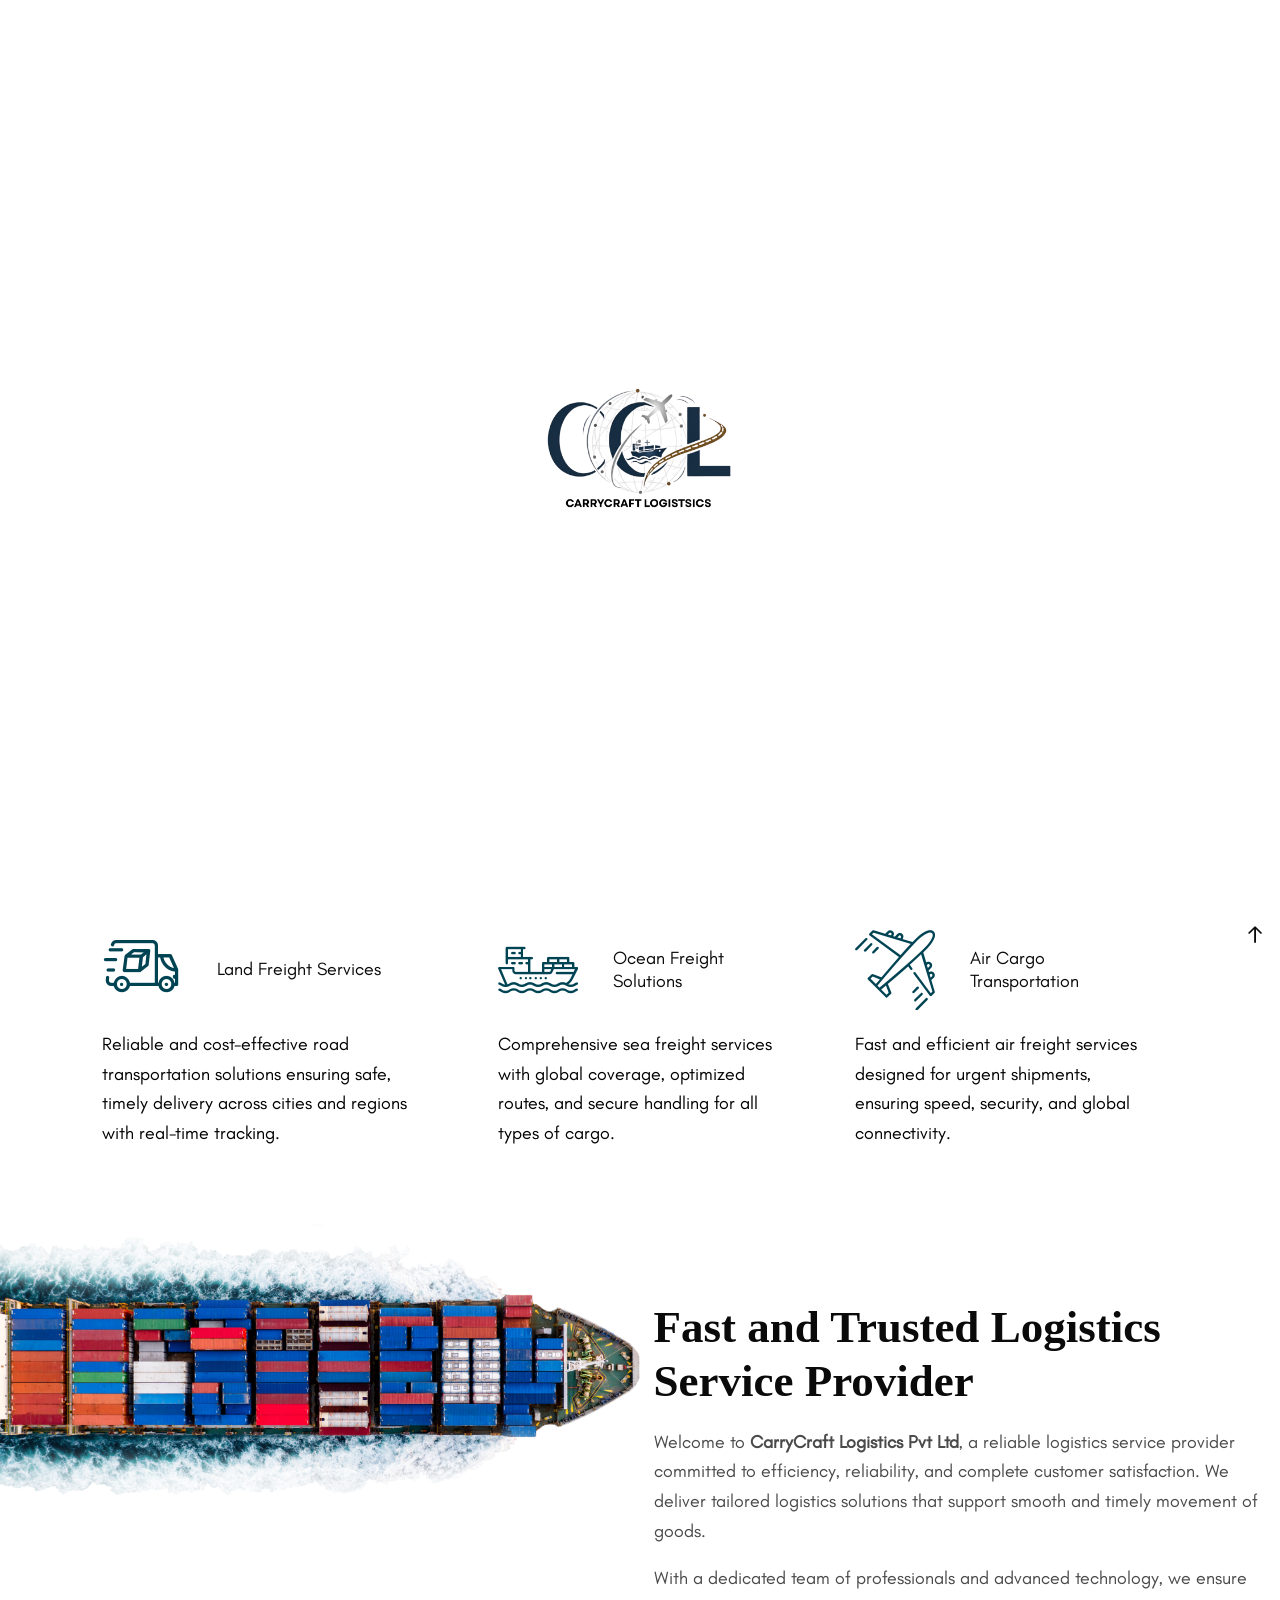
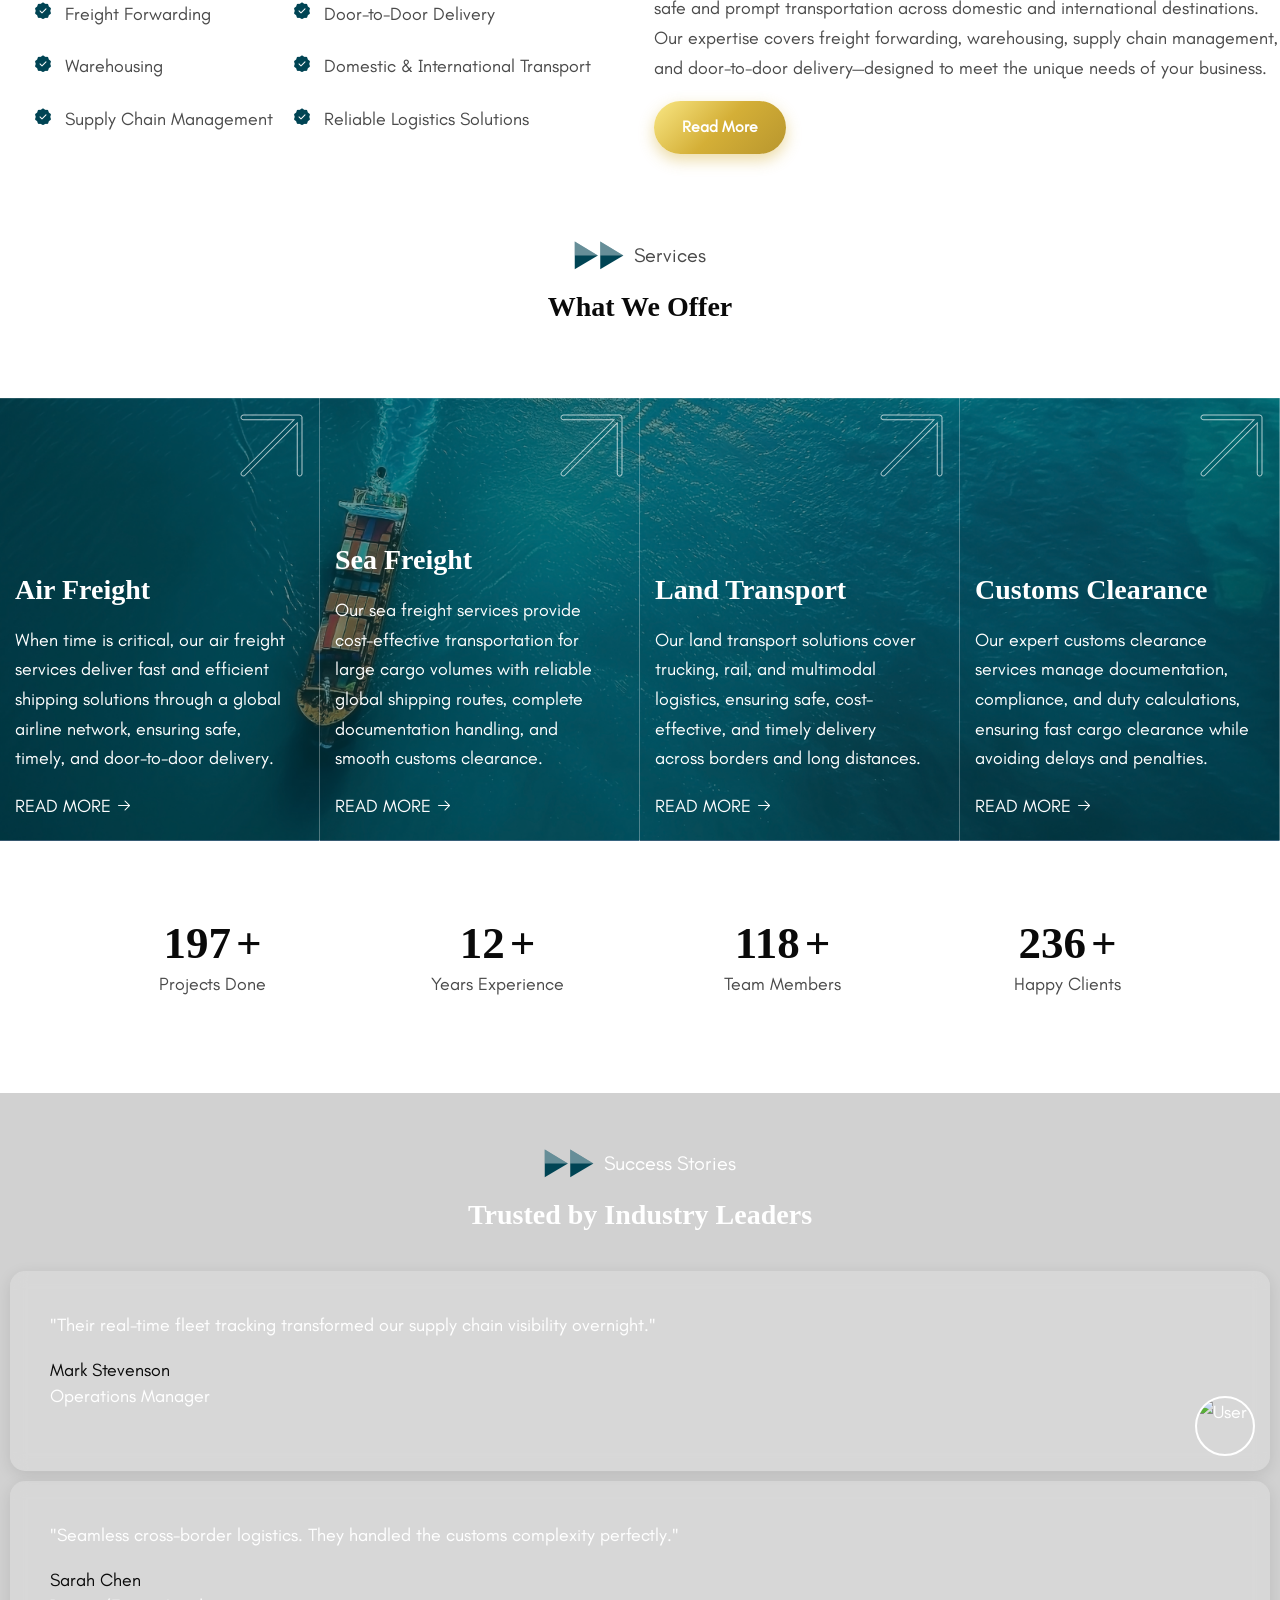
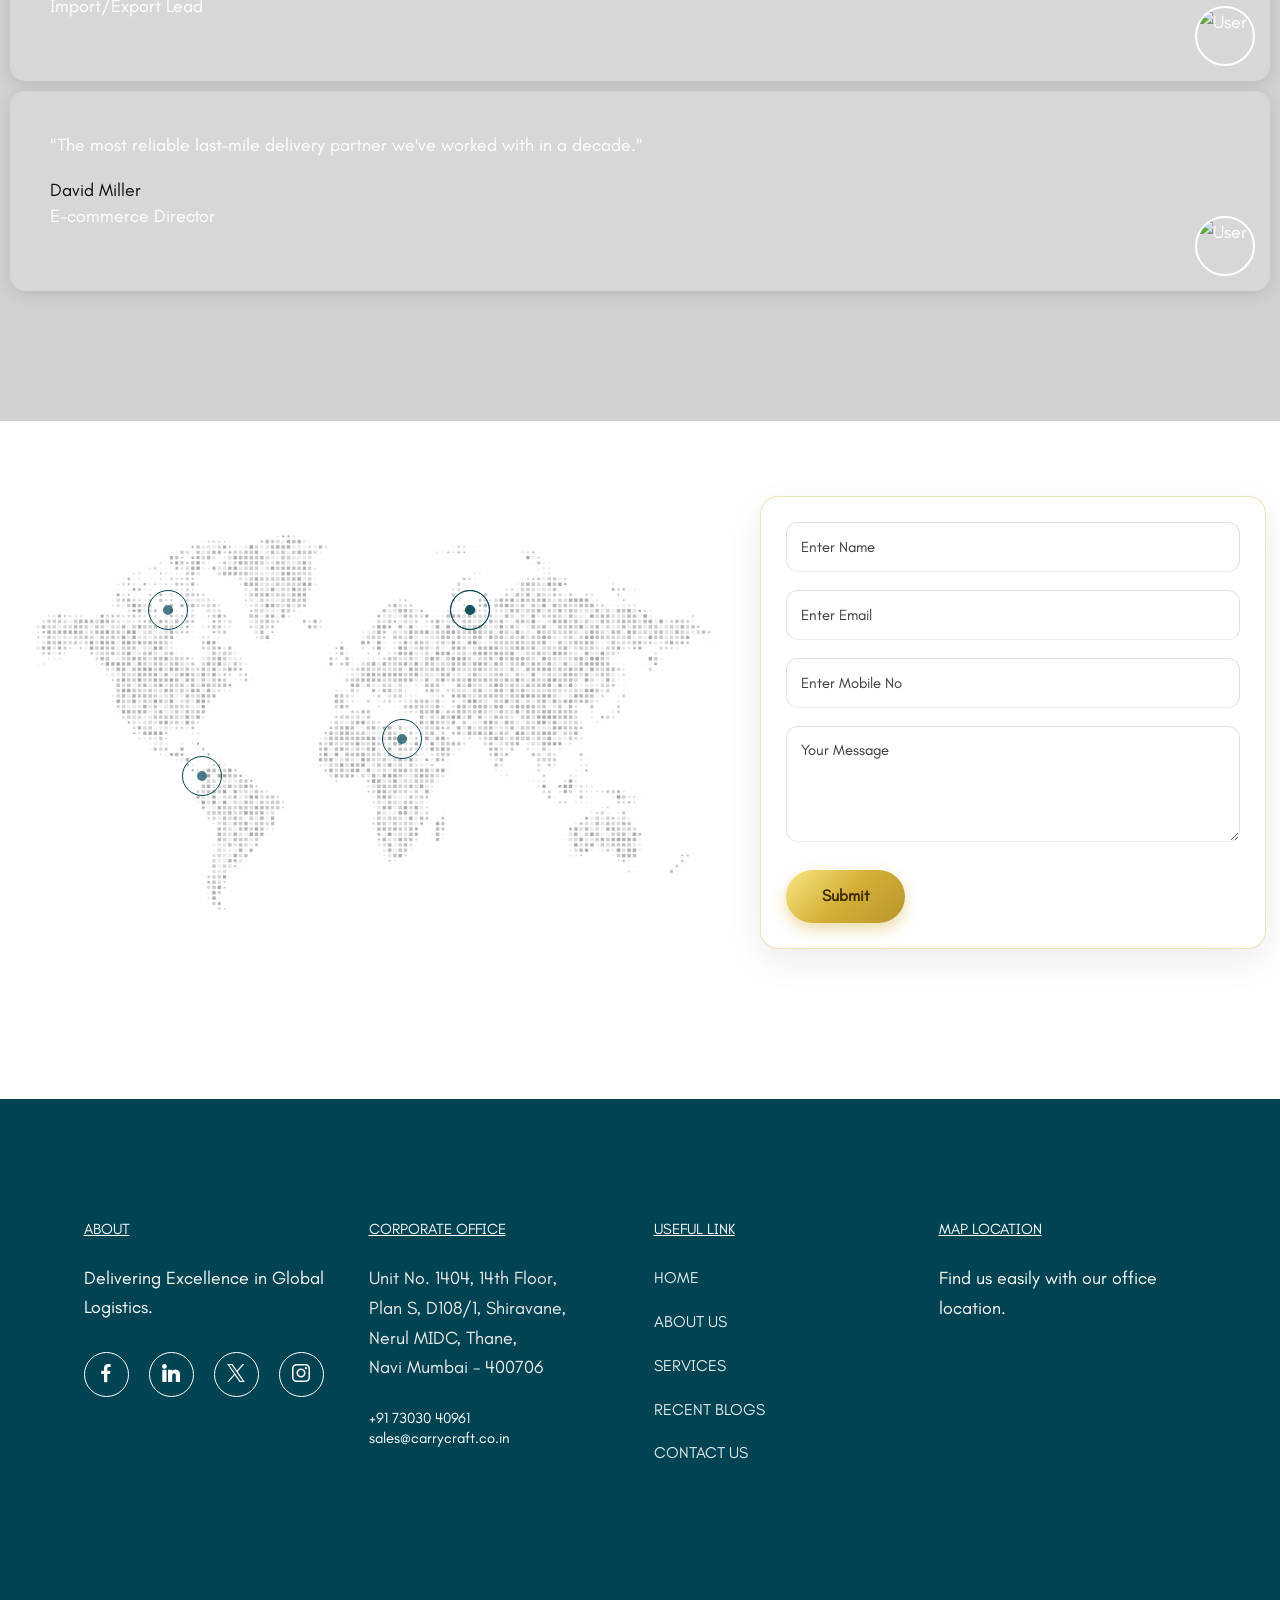
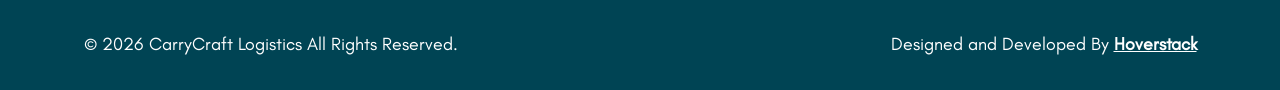
==== index.html @ 67eb3251 "first commit" ====
<!DOCTYPE html>
<html class="no-js" lang="en">



<!-- Mirrored from carrycarftdemo.netlify.app/ by HTTrack Website Copier/3.x [XR&CO'2014], Wed, 10 Jun 2026 03:41:58 GMT -->
<!-- Added by HTTrack --><meta http-equiv="content-type" content="text/html;charset=UTF-8" /><!-- /Added by HTTrack -->
<meta http-equiv="content-type" content="text/html;charset=utf-8" />

<head>
  <!-- Meta Tags -->
  <meta charset="utf-8" />
  <meta http-equiv="x-ua-compatible" content="ie=edge" />
  <meta name="viewport" content="width=device-width, initial-scale=1" />
  <meta name="author" content="Thememarch" />
  <!-- Favicon Icon -->
  <link rel="icon" href="assets/img/favicon.png" />
  <!-- Site Title -->
  <title>CarryCraft Logistics</title>
  <link rel="stylesheet" href="assets/css/plugins/bootstrap.min.css" />
  <link rel="stylesheet" href="assets/css/plugins/swiper.min.css" />
  <link rel="stylesheet" type="text/css" href="assets/fonts/flaticon.css">
  <link rel="stylesheet" href="assets/css/style.css" />
  <link rel="stylesheet" href="../cdnjs.cloudflare.com/ajax/libs/font-awesome/6.5.1/css/all.min.css"
    integrity="sha512-DTOQO9RWCH3ppGqcWaEA1BIZOC6xxalwEsw9c2QQeAIftl+Vegovlnee1c9QX4VJ2s+XxSRV4G8m5GxX4w=="
    crossorigin="anonymous" referrerpolicy="no-referrer" />
  <link rel="stylesheet" href="../cdnjs.cloudflare.com/ajax/libs/font-awesome/6.5.2/css/all.min.css">
  <link rel="stylesheet" href="../cdnjs.cloudflare.com/ajax/libs/OwlCarousel2/2.3.4/assets/owl.carousel.min.css">
  <link rel="stylesheet"
    href="../cdnjs.cloudflare.com/ajax/libs/OwlCarousel2/2.3.4/assets/owl.theme.default.min.css">
  <link rel="stylesheet" href="../cdnjs.cloudflare.com/ajax/libs/font-awesome/6.4.0/css/all.min.css">
<link href="../unpkg.com/aos%402.3.1/dist/aos.css" rel="stylesheet">
<link
  rel="stylesheet"
  href="https://cdnjs.cloudflare.com/ajax/libs/font-awesome/6.7.2/css/all.min.css"
/>
</head>

<body>
  <div class="cs-floating-actions">
    <a href="tel:+1234567890" class="cs-action-btn cs-call-btn" title="Call Us">
      <i class="fa-solid fa-phone-volume"></i>
      <span class="cs-tooltip">Call Now</span>
    </a>

    <a href="https://wa.me/1234567890" target="_blank" class="cs-action-btn cs-whatsapp-btn" title="WhatsApp Us">
      <i class="fa-brands fa-whatsapp"></i>
      <span class="cs-tooltip">WhatsApp</span>
    </a>
  </div>
  <!-- Start Preloader -->
  <div id="logi-preloader">
    <div id="cs-logi-preloader" class="cs-logi-preloader">
      <div class="reveal-img-wrap">
        <div class="preloader-img-inner">
          <img src="assets/img/logo.png" alt="LogiHub">
        </div>
      </div>
    </div>
  </div>
  <!-- End Preloader -->
  <!-- Start Header Section -->
  <header class="cs_site_header cs-header-with-bg cs_style1 cs_sticky_header header-no-bg">


    <!-- Start Main Header Area -->
    <div class="cs_main_header">
      <div class="container">
        <div class="cs_main_header_in">
          <!-- Start Main Header Left Area -->
          <div class="cs_main_header_left">
            <div class="cs-logi-header-logo">
              <a class='cs_site_branding ' href='index.html'>
                <img class="cs-logi-white-logo" src="assets/img/logo-main.png" alt="Logo" />
                <img class="cs-logi-black-logo" src="assets/img/logo-main.png" alt="Logo" />
              </a>
            </div>
          </div>
          <!-- End Main Header Left Area -->

          <!-- Start Main Header Middle Area -->
          <div class="cs-logi-header-middle d-flex align-items-center">
            <div class="cs_nav cs_medium">
              <ul class="cs_nav_list">
                <li>
                  <a class='cs-text_b_line active-link' href='index.html'><span>Home</span></a>


                </li>
                <li>
                  <a class='cs-text_b_line' href='about.html'><span>About Us</span></a>

                </li>
                <li>
                  <a class='cs-text_b_line' href='services.html'><span>Services</span></a>

                </li>
                <li>
                  <a class='cs-text_b_line' href='blog.html'><span>Blog</span></a>

                </li>
                <li>
                  <a class='cs-text_b_line' href='contact.html'><span>Contact</span></a>
                </li>
              </ul>
            </div>
            <div class="cs-header-emai-phone">

              <a href="#contact-form" class="cs-header-phone">
                <div class="cs-header-phone-content">
                  <div class="cs-header-phone-in">
                    <div class="cs-header-phone-icon">
                      <i class="flaticon-viber"></i>
                    </div>
                    <div class="cs-header-phone-number">
                      <!-- <span>Make a Call</span> -->
                      <div>
                        <h6 class="cs-text-style-h6 cs-text_b_line"> Request For Demo</h6>
                      </div>
                    </div>
                  </div>
                </div>
              </a>
            </div>
          </div>
          <!-- End Main Header Middle Area -->

          <!-- Start Main Header Right Area -->
          <div class="cs_main_header_right d-block d-lg-none">

            <div class="cs_toolbox">
              <span class="cs_icon_btn">
                <span class="cs_icon_btn_in">
                  <span></span>
                  <span></span>
                  <span></span>
                  <span></span>
                </span>
              </span>
            </div>
          </div>
          <!-- End Main Header Right Area -->
        </div>
      </div>
    </div>
    <!-- End Main Header Area -->

    <!-- Header Email Phone -->

    <!-- Header Email Phone -->
  </header>
  <!-- End Header Section -->

  <!-- Start Sidebar -->
  <div class="cs_side_header">
    <button class="cs_close"></button>
    <div class="cs_side_header_overlay"></div>
  </div>

  <!-- End Sidebar -->

  <!-- Start Home_1 Slider -->
  <section>
    <div class="cs-hero-slider-wrap cs-hero-home-1">
      <div class="cs-hero-slider-content-wrap">
        <div class="cs-hero-slider-content">
          <div class="swiper hero1-slider1 hero-swiper-custom">
            <div class="swiper-wrapper">

              <div class="swiper-slide cs_center">
                <div class="cs-hero-slide-content">
                  <div class="cs-hero-title">
                    <h1 class="anim-target">Fast and Trusted Logistics Service Provider</h1>
                    <p class="anim-target">Welcome to CarryCraft Logistics Pvt Ltd. We are committed to delivering
                      efficient, reliable, and customer-focused logistics solutions worldwide.</p>
                  </div>
                  <div class="cs-hero-slider-btn anim-target">
                    <a class='cs-primary-btn' href='about.html'><span>Read More</span></a>
                  </div>
                </div>
                <div class="cs-hero-slider-img slider-image">
                  <img src="assets/img/slider/1.png" alt="CarryCraft Logistics">
                </div>
              </div>

              <div class="swiper-slide cs_center">
                <div class="cs-hero-slide-content">
                  <div class="cs-hero-title">
                    <h1 class="anim-target">Seamless Domestic & International Shipping</h1>
                    <p class="anim-target">Leverage our global network and advanced tracking technology to move your
                      cargo across borders safely, on time, and within budget.</p>
                  </div>
                  <div class="cs-hero-slider-btn anim-target">
                    <a class='cs-primary-btn' href='services.html'><span>Our Services</span></a>
                  </div>
                </div>
                <div class="cs-hero-slider-img slider-image">
                  <img src="assets/img/slider/2.png" alt="Global Shipping">
                </div>
              </div>

              <div class="swiper-slide cs_center">
                <div class="cs-hero-slide-content">
                  <div class="cs-hero-title">
                    <h1 class="anim-target">Smart Storage & Inventory Management</h1>
                    <p class="anim-target">Optimize your supply chain with our secure, state-of-the-art warehousing
                      facilities and streamlined distribution strategies for every industry.</p>
                  </div>
                  <div class="cs-hero-slider-btn anim-target">
                    <a class='cs-primary-btn' href='contact.html'><span>Get a Quote</span></a>
                  </div>
                </div>
                <div class="cs-hero-slider-img slider-image">
                  <img src="assets/img/slider/3.png" alt="Smart Warehousing">
                </div>
              </div>

            </div>

            <div class="cs-slider-nav">
              <div class="swiper-button-next"></div>
              <div class="swiper-button-prev"></div>
            </div>

            <div class="swiper-pagination"></div>
          </div>
        </div>
      </div>
    </div>
  </section>
  <!-- End Home_1 Slider -->
  <!-- Start Expertise Area Style 1 -->
  <section>
    <div class="cs-expertise-wrap expert-area-no-bg cs-border-style-expart-area">
      <div class="container-fluid">
        <div class="row">
          <div class="cs-expert-area-content">

            <div class="cs-expert-area-item" data-aos="fade-up" data-aos-delay="100">
              <div class="cs-exp-icon-title">
                <div class="cs-exp-icon svg-left-to-right-animation-wrap">
                  <span class="svg-left-to-right-animation">
                    <i class="flaticon-shipping"></i>
                  </span>
                </div>
                <div class="cs-exp-title">
                  <h5>Land Freight Services</h5>
                </div>
              </div>
              <div class="cs-exp-text">
                <p>
                  Reliable and cost-effective road transportation solutions ensuring
                  safe, timely delivery across cities and regions with real-time tracking.
                </p>
              </div>
            </div>

            <div class="cs-expert-line" data-aos="zoom-in" data-aos-delay="200"></div>

            <div class="cs-expert-area-item" data-aos="fade-up" data-aos-delay="300">
              <div class="cs-exp-icon-title">
                <div class="cs-exp-icon svg-left-to-right-animation-wrap">
                  <span class="svg-left-to-right-animation">
                    <i class="flaticon-cargo-ship"></i>
                  </span>
                </div>
                <div class="cs-exp-title">
                  <h5>Ocean Freight Solutions</h5>
                </div>
              </div>
              <div class="cs-exp-text">
                <p>
                  Comprehensive sea freight services with global coverage, optimized
                  routes, and secure handling for all types of cargo.
                </p>
              </div>
            </div>

            <div class="cs-expert-line" data-aos="zoom-in" data-aos-delay="400"></div>

            <div class="cs-expert-area-item" data-aos="fade-up" data-aos-delay="500">
              <div class="cs-exp-icon-title">
                <div class="cs-exp-icon svg-left-to-right-animation-wrap">
                  <span class="svg-left-to-right-animation">
                    <i class="flaticon-airplane"></i>
                  </span>
                </div>
                <div class="cs-exp-title">
                  <h5>Air Cargo Transportation</h5>
                </div>
              </div>
              <div class="cs-exp-text">
                <p>
                  Fast and efficient air freight services designed for urgent shipments,
                  ensuring speed, security, and global connectivity.
                </p>
              </div>
            </div>

          </div>
        </div>
      </div>
    </div>
  </section>
  <!-- End Expertise Area Style 1 -->
  <div class="cs-section-height-half"></div>
  <!-- Start About Style 2 -->
  <section class="cs-about-style-2">
    <div class="cs-about-wrapper-1 cs-about-2 cs-about-img-left0">
      <div class="cs-about-wrap-in">
        <div class="container-fluid">
          <div class="row">

            <!-- IMAGE + SERVICE LIST -->
            <div class="col-xl-6 col-lg-12 col-md-12">
              <div class="cs-about-img-area">
                <div class="cs-about-img reveal-img-wrap horizontal">
                  <div class="reveal-img-inner">
                    <img src="assets/img/ocean-cargo/ocean-cargo-about-img.png" alt="CarryCraft Logistics" />
                  </div>
                </div>
              </div>

              <div class="container">
                <div class="cs-about-list-wrap">
                  <ul>
                    <li>
                      <i class="flaticon-verified"></i>
                      <p>Freight Forwarding</p>
                    </li>
                    <li>
                      <i class="flaticon-verified"></i>
                      <p>Warehousing</p>
                    </li>
                    <li>
                      <i class="flaticon-verified"></i>
                      <p>Supply Chain Management</p>
                    </li>
                  </ul>
                  <ul>
                    <li>
                      <i class="flaticon-verified"></i>
                      <p>Door-to-Door Delivery</p>
                    </li>
                    <li>
                      <i class="flaticon-verified"></i>
                      <p>Domestic & International Transport</p>
                    </li>
                    <li>
                      <i class="flaticon-verified"></i>
                      <p>Reliable Logistics Solutions</p>
                    </li>
                  </ul>
                </div>
              </div>
            </div>

            <!-- CONTENT -->
            <div class="col-xl-6 col-lg-12 col-md-12">
              <div class="cs-about-content-wrap">
                <div class="cs-about-content-in">

                  <div class="cs-about-title">
                    <h2 class="">
                      Fast and Trusted Logistics Service Provider
                    </h2>
                  </div>

                  <div class="cs-about-para">
                    <p>
                      Welcome to <strong>CarryCraft Logistics Pvt Ltd</strong>, a
                      reliable logistics service provider committed to efficiency,
                      reliability, and complete customer satisfaction. We deliver
                      tailored logistics solutions that support smooth and timely
                      movement of goods.
                    </p>


                    <p>
                      With a dedicated team of professionals and advanced
                      technology, we ensure safe and prompt transportation across
                      domestic and international destinations. Our expertise
                      covers freight forwarding, warehousing, supply chain
                      management, and door-to-door delivery—designed to meet the
                      unique needs of your business.
                    </p>
                  </div>

                  <div class="cs-primary-btn-wrap">
                    <div class="cs-primary-btn">
                      <a class='cs-primary-btn-in' href='about.html'>
                        <span>Read More</span>
                      </a>
                    </div>
                  </div>

                </div>
              </div>
            </div>

          </div>
        </div>
      </div>
    </div>
  </section>
  <!-- Start About Style 2 -->
  <div class="cs-section-height-half"></div> <!-- Section to Section Gap -->
  <!-- Start Service Section -->
  <section>
    <div class="cs-service-style2-wrap">
      <div class="container">
        <div class="row">
          <div class="cs-section-title-center sec-title-style-2">
            <div class="cs-title-center-area">
              <div class="cs-sec-caption">
                <div class="cs-cap-icon">
                  <svg width="50" height="30" viewBox="0 0 32 19" fill="none" xmlns="http://www.w3.org/2000/svg">
                    <g clip-path="url(#clip0_4589_150)">
                      <path d="M0.467773 18.6986L15.2842 9.74431L0.467773 0.790039V18.6986Z" fill="#004454" />
                      <path opacity="0.4" d="M0.467773 9.74431H15.2842L0.467773 0.790039V9.74431Z" fill="white" />
                      <path d="M16.7865 18.6986L31.6029 9.74431L16.7865 0.790039V18.6986Z" fill="#004454" />
                      <path opacity="0.4" d="M16.7865 9.74431H31.6029L16.7865 0.790039V9.74431Z" fill="white" />
                    </g>
                    <defs>
                      <clipPath>
                        <rect width="31.1351" height="18" fill="white" transform="translate(0.467773 0.744141)" />
                      </clipPath>
                    </defs>
                  </svg>
                </div>
                <div class="cs-cap-text">
                  <p>Services</p>
                </div>
              </div>
              <div class="cs-sec-title cs-max-w-640">
                <h2 class="">What We Offer</h2>
              </div>
            </div>
          </div>

          <div class="cs-sec-title-height"></div>
        </div>
      </div>

      <div class="cs-service-items-fullw cs-maxw-1720 cs_bg"
        data-src="assets/img/ocean-cargo/ocean-cargo-services-bg.png">

        <div class="cs-service-items-in">
          <div class="container-fluid">
            <div class="row">

              <!-- AIR FREIGHT -->
              <div class="col-lg-3 col-md-6">
                <div class="cs-serivce-item-content">
                  <div class="cs-serivce-item-content-in">
                    <div class="cs-ser-icon">
                      <a href='services.html'>
                        <i class="flaticon-up-right-arrow"></i>
                      </a>
                    </div>
                    <div class="cs-ser-content">
                      <h4 class="cs_white_color">Air Freight</h4>
                      <p>
                        When time is critical, our air freight services deliver fast
                        and efficient shipping solutions through a global airline
                        network, ensuring safe, timely, and door-to-door delivery.
                      </p>
                      <a class='cs-text_b_line cs_white_color' href='services.html'>
                        <span>Read More</span>
                        <i class="flaticon-right-arrow"></i>
                      </a>
                    </div>
                  </div>
                  <div class="cs-service-item-img">
                    <img src="assets/img/ocean-cargo/service-item-img-ocean.jpg" alt="Air Freight Services">
                  </div>
                </div>
              </div>

              <!-- SEA FREIGHT -->
              <div class="col-lg-3 col-md-6">
                <div class="cs-serivce-item-content">
                  <div class="cs-serivce-item-content-in">
                    <div class="cs-ser-icon">
                      <a href='services.html'>
                        <i class="flaticon-up-right-arrow"></i>
                      </a>
                    </div>
                    <div class="cs-ser-content">
                      <h4 class="cs_white_color">Sea Freight</h4>
                      <p>
                        Our sea freight services provide cost-effective transportation
                        for large cargo volumes with reliable global shipping routes,
                        complete documentation handling, and smooth customs clearance.
                      </p>
                      <a class='cs-text_b_line cs_white_color' href='services.html'>
                        <span>Read More</span>
                        <i class="flaticon-right-arrow"></i>
                      </a>
                    </div>
                  </div>
                  <div class="cs-service-item-img">
                    <img src="assets/img/ocean-cargo/service-item-bg-img2.jpg" alt="Sea Freight Services">
                  </div>
                </div>
              </div>

              <!-- LAND TRANSPORT -->
              <div class="col-lg-3 col-md-6">
                <div class="cs-serivce-item-content">
                  <div class="cs-serivce-item-content-in">
                    <div class="cs-ser-icon">
                      <a href='services.html'>
                        <i class="flaticon-up-right-arrow"></i>
                      </a>
                    </div>
                    <div class="cs-ser-content">
                      <h4 class="cs_white_color">Land Transport</h4>
                      <p>
                        Our land transport solutions cover trucking, rail, and
                        multimodal logistics, ensuring safe, cost-effective, and
                        timely delivery across borders and long distances.
                      </p>
                      <a class='cs-text_b_line cs_white_color' href='services.html'>
                        <span>Read More</span>
                        <i class="flaticon-right-arrow"></i>
                      </a>
                    </div>
                  </div>
                  <div class="cs-service-item-img">
                    <img src="assets/img/ocean-cargo/service-item-bg-img3.jpg" alt="Land Transport Services">
                  </div>
                </div>
              </div>

              <!-- CUSTOMS CLEARANCE -->
              <div class="col-lg-3 col-md-6">
                <div class="cs-serivce-item-content">
                  <div class="cs-serivce-item-content-in">
                    <div class="cs-ser-icon">
                      <a href='services.html'>
                        <i class="flaticon-up-right-arrow"></i>
                      </a>
                    </div>
                    <div class="cs-ser-content">
                      <h4 class="cs_white_color">Customs Clearance</h4>
                      <p>
                        Our expert customs clearance services manage documentation,
                        compliance, and duty calculations, ensuring fast cargo
                        clearance while avoiding delays and penalties.
                      </p>
                      <a class='cs-text_b_line cs_white_color' href='services.html'>
                        <span>Read More</span>
                        <i class="flaticon-right-arrow"></i>
                      </a>
                    </div>
                  </div>
                  <div class="cs-service-item-img">
                    <img src="assets/img/ocean-cargo/service-item-bg-img4.jpg" alt="Customs Clearance Services">
                  </div>
                </div>
              </div>

            </div>
          </div>
        </div>
      </div>

    </div>
  </section>
  <!-- End Service Section -->
  <div class="cs-section-height-half"></div> <!-- Section to Section Gap -->


  <!-- Start Counter -->
  <section>
    <div class="cs-counter-wrap">
      <div class="container">
        <div class="row">

          <!-- COUNTER 1 -->
          <div class="col-lg-3 col-md-6 col-6">
            <div class="cs-counter-item">
              <div class="cs-count-text">
                <span id="count1" class="amin_auto_count cs-text-style-h2">250</span>
                <span class="cs-text-style-h2">+</span>
              </div>
              <div class="cs-counter-title">
                <p>Projects Done</p>
              </div>
            </div>
          </div>

          <!-- COUNTER 2 -->
          <div class="col-lg-3 col-md-6 col-6">
            <div class="cs-counter-item">
              <div class="cs-count-text">
                <span id="count2" class="amin_auto_count cs-text-style-h2">15</span>
                <span class="cs-text-style-h2">+</span>
              </div>
              <div class="cs-counter-title">
                <p>Years Experience</p>
              </div>
            </div>
          </div>

          <!-- COUNTER 3 -->
          <div class="col-lg-3 col-md-6 col-6">
            <div class="cs-counter-item">
              <div class="cs-count-text">
                <span id="count3" class="amin_auto_count cs-text-style-h2">150</span>
                <span class="cs-text-style-h2">+</span>
              </div>
              <div class="cs-counter-title">
                <p>Team Members</p>
              </div>
            </div>
          </div>

          <!-- COUNTER 4 -->
          <div class="col-lg-3 col-md-6 col-6">
            <div class="cs-counter-item">
              <div class="cs-count-text">
                <span id="count4" class="amin_auto_count cs-text-style-h2">300</span>
                <span class="cs-text-style-h2">+</span>
              </div>
              <div class="cs-counter-title">
                <p>Happy Clients</p>
              </div>
            </div>
          </div>

        </div>
      </div>
    </div>
  </section>

  <!-- End Counter -->



  <div class="cs-section-height-half"></div> <!-- Section to Section Gap -->

  <!-- Start Testimonial -->
  <!-- Start Testimonial -->
  <section class="cs-testi-section pt-5">
      <div class="cs-section-title-center sec-title-style-2">
            <div class="cs-title-center-area">
              <div class="cs-sec-caption">
                <div class="cs-cap-icon">
                  <svg width="50" height="30" viewBox="0 0 32 19" fill="none" xmlns="http://www.w3.org/2000/svg">
                    <g clip-path="url(#clip0_4589_150)">
                      <path d="M0.467773 18.6986L15.2842 9.74431L0.467773 0.790039V18.6986Z" fill="#004454" />
                      <path opacity="0.4" d="M0.467773 9.74431H15.2842L0.467773 0.790039V9.74431Z" fill="white" />
                      <path d="M16.7865 18.6986L31.6029 9.74431L16.7865 0.790039V18.6986Z" fill="#004454" />
                      <path opacity="0.4" d="M16.7865 9.74431H31.6029L16.7865 0.790039V9.74431Z" fill="white" />
                    </g>
                    <defs>
                      <clipPath>
                        <rect width="31.1351" height="18" fill="white" transform="translate(0.467773 0.744141)" />
                      </clipPath>
                    </defs>
                  </svg>
                </div>
                <div class="cs-cap-text">
                  <p class="text-white">Success Stories</p>
                </div>
              </div>
              <div class="cs-sec-title cs-max-w-640">
                <h2 class="text-white">Trusted by Industry Leaders</h2>
              </div>
            </div>
          </div>
    <video autoplay muted loop playsinline class="cs-background-video">
      <source src="assets/video/video.mp4" type="video/mp4">
    </video>

    <div class="cs-video-overlay"></div>

    <div class="cs-testi-wrap cs-testi-with-bg">
      <div class="container-fluid">

        <div class="cs-testi-header">

          <div class="custom-nav" id="owl-nav-area"></div>
        </div>

        <div class="owl-carousel myTestimonialCarousel">

          <div class="testimonial-card">
            <p>"Their real-time fleet tracking transformed our supply chain visibility overnight."</p>
            <div class="user-info">
              <h5>Mark Stevenson</h5>
              <span>Operations Manager</span>
            </div>
            <img src="https://i.pravatar.cc/150?u=1" alt="User" class="bottom-right-img">
          </div>

          <div class="testimonial-card">
            <p>"Seamless cross-border logistics. They handled the customs complexity perfectly."</p>
            <div class="user-info">
              <h5>Sarah Chen</h5>
              <span>Import/Export Lead</span>
            </div>
            <img src="https://i.pravatar.cc/150?u=2" alt="User" class="bottom-right-img">
          </div>

          <div class="testimonial-card">
            <p>"The most reliable last-mile delivery partner we've worked with in a decade."</p>
            <div class="user-info">
              <h5>David Miller</h5>
              <span>E-commerce Director</span>
            </div>
            <img src="https://i.pravatar.cc/150?u=3" alt="User" class="bottom-right-img">
          </div>

        </div>
      </div>
      <div class="cs-height-120"></div>
    </div>
  </section>
  <!-- End Testimonial -->
  <!-- End Testimonial -->
  <div class="cs-section-height-half"></div> <!-- Section to Section Gap -->

  <!-- Start Client Area Full Width -->
  <!-- <section>
    <div class="cs-client-brand-wrapper style-full-1raw">
      <div class="cs-client-container">
        <div class="container-fluid">
          <div class="row">
            <div class="col-lg-2 col-md-4 col-sm-4">
              <div class="cs-client-card">
                <h6><a href="#">HasExpress</a></h6>
              </div>
            </div>
            <div class="col-lg-2 col-md-4 col-sm-4">
              <div class="cs-client-card">
                <h6><a href="#">XpoExpress</a></h6>
              </div>
            </div>
            <div class="col-lg-2 col-md-4 col-sm-4">
              <div class="cs-client-card">
                <h6><a href="#">FedExpress</a></h6>
              </div>
            </div>
            <div class="col-lg-2 col-md-4 col-sm-4">
              <div class="cs-client-card">
                <h6><a href="#">DaaExpress</a></h6>
              </div>
            </div>
            <div class="col-lg-2 col-md-4 col-sm-4">
              <div class="cs-client-card">
                <h6><a href="#">TheExpress</a></h6>
              </div>
            </div>
            <div class="col-lg-2 col-md-4 col-sm-4">
              <div class="cs-client-card">
                <h6><a href="#">UpsExpress</a></h6>
              </div>
            </div>
          </div>
        </div>
      </div>
    </div>
  </section> -->
  <!-- End Client Area Full Width -->

  <!-- Start Get In Touch & World Map -->
  <section>
    <div class="cs-contact-page-content">
      <div class="container-fluid">
        <div class="row cs_center">

          <div class="col-xl-7">
            <div class="cs-map-hotspot-wrap">
              <div class="hotspot-image-container">
                <div class="cs-hotspot-map-img">
                  <img src="assets/img/map/map-htspot-img.png" alt="LogiHub">
                </div>

                <div class="hotspot hotspot-top-left">
                  <div class="hotspot-button"></div>
                  <div class="hotspot-label">
                    <div class="cs-map-card">
                      <p class="cs_white_color">Mumbai</p>
                    </div>
                  </div>
                </div>

                <div class="hotspot hotspot-top-right">
                  <div class="hotspot-button"></div>
                  <div class="hotspot-label">
                    <div class="cs-map-card">
                      <p class="cs_white_color">Chennai</p>
                    </div>
                  </div>
                </div>

                <div class="hotspot hotspot-top-right">
                  <div class="hotspot-button"></div>
                  <div class="hotspot-label">
                    <div class="cs-map-card">
                      <p class="cs_white_color">Newyork</p>
                    </div>
                  </div>
                </div>

                <div class="hotspot hotspot-bottom-left">
                  <div class="hotspot-button"></div>
                  <div class="hotspot-label">
                    <div class="cs-map-card">
                      <p class="cs_white_color">Japan</p>
                    </div>
                  </div>
                </div>

                <div class="hotspot hotspot-bottom-right">
                  <div class="hotspot-button"></div>
                  <div class="hotspot-label">
                    <div class="cs-map-card">
                      <p class="cs_white_color">Canada</p>
                    </div>
                  </div>
                </div>
              </div>
            </div>
          </div>
          <div class="col-lg-5 col-md-7" id="contact-form">
            <div class="cs-form-for-map">
              <div class="cs-form-cp-in cs-form-light">
                <form>
                  <div class="mb-3">
                    <input type="text" class="form-control" placeholder="Enter Name" required />
                  </div>
                  <div class="mb-3">
                    <input type="email" class="form-control" placeholder="Enter Email" required />
                  </div>
                  <div class="mb-3">
                    <input type="tel" class="form-control" id="phone" placeholder="Enter Mobile No" required />
                  </div>
                  <div class="mb-3">
                    <textarea class="form-control" id="message" rows="4" placeholder="Your Message" required></textarea>
                  </div>

                  <button type="submit" class="cs-primary-btn">
                    Submit
                  </button>
                </form>
              </div>
            </div>
          </div>
        </div>
      </div>
    </div>
  </section>
  <!-- End Get In Touch & World Map -->

  <div class="cs-section-height"></div> <!-- Section to Section Gap -->

  <!-- Start Footer -->
  <footer>
    <div class="cs-logi-footer-container">
      <div class="cs-logi-footer-content">
        <div class="container">
          <div class="row">
            <div class="col-lg-3 col-md-6">
              <div class="cs-logi-cor-office cs-footer-widget">
                <div class="cs-footer-widget-title">
                  <h6>About</h6>
                </div>
                <div class="cs-footer-copy-branding">
                  <!-- <div class="cs-footer-copy-branding flex-column pb-2">
                    <a href="index.html">
                      <img style="max-width: 150px;" src="assets/img/footer-logo.png" alt="LogiHub" />
                    </a>
                    
                  </div> -->
                  <div>
                    <span class="pt-3">Delivering Excellence in Global Logistics.</span>
                  </div>
                </div>
                <div class="cs-social-common ">
                  <ul>
                    <li>
                      <a href="#"><i class="flaticon-facebook-app-symbol"></i></a>
                    </li>
                    <li>
                      <a href="#"><i class="flaticon-linkedin-big-logo"></i></a>
                    </li>
                    <li>
                      <a href="#"><i class="flaticon-twitter"></i></a>
                    </li>
                    <li>
                      <a href="#"><i class="flaticon-instagram"></i></a>
                    </li>
                  </ul>
                </div>
              </div>
            </div>
            <div class="col-lg-3 col-md-6">
              <div class="cs-logi-cor-office cs-footer-widget">
                <div class="cs-footer-widget-title">
                  <h6>Corporate Office</h6>
                </div>
                <p class="cs-max-width-200">
                  Unit No. 1404, 14th Floor, <br> Plan S, D108/1, Shiravane, Nerul MIDC, Thane, <br> Navi Mumbai -
                  400706
                </p>
                <div class="cs-logi-emai-phone">
                  <a href="#" class="cs-text-style-h6">+91 73030 40961</a>
                  <a href="#" class="cs-text-style-h6">sales@carrycraft.co.in</a>
                </div>
              </div>
            </div>

            <div class="col-lg-3 col-md-6">
              <div class="cs-footer-widget">
                <div class="cs-footer-widget-title">
                  <h6>Useful Link</h6>
                </div>
                <div class="cs-logi-footer-useful-link">
                  <ul>
                    <li><a class='cs-text_b_line' href='index.html'><span>Home</span></a></li>
                    <li><a class='cs-text_b_line' href='about.html'><span>About Us</span></a></li>
                    <li><a class='cs-text_b_line' href='services.html'><span>Services</span></a></li>
                    <li><a class='cs-text_b_line' href='blog.html'><span>Recent Blogs</span></a></li>
                    <li><a class='cs-text_b_line' href='contact.html'><span>Contact Us</span></a></li>
                  </ul>
                </div>
              </div>
            </div>
            <div class="col-lg-3 col-md-6">
              <div class="cs-footer-widget">

                <div>
                  <div class="cs-footer-widget-title">
                    <h6>Map Location</h6>
                  </div>
                  <p>Find us easily with our office location.</p>
                </div>

                <div class="cs-logi-map-wrap">
                  <iframe
                    src="https://www.google.com/maps/embed?pb=!1m18!1m12!1m3!1d96652.27317354927!2d-74.33557928194516!3d40.79756494697628!2m3!1f0!2f0!3f0!3m2!1i1024!2i768!4f13.1!3m3!1m2!1s0x89c3a82f1352d0dd%3A0x81d4f72c4435aab5!2sTroy+Meadows+Wetlands!5e0!3m2!1sen!2sbd!4v1563075599994!5m2!1sen!2sbd"
                    width="100%" height="200px" style="border:0; border-radius:10px;" allowfullscreen="" loading="lazy"
                    referrerpolicy="no-referrer-when-downgrade">
                  </iframe>
                </div>



              </div>
            </div>

          </div>
        </div>
      </div>
      <div class="container">
        <div class="cs-logi-copy-area">

          <div class="cs-footer-copy-text">
            <p>© 2026 <a href="#">CarryCraft Logistics</a> All Rights Reserved.</p>
          </div>
          <div class="cs-footer-copy-text">
            <p>Designed and Developed By <strong><a style="text-decoration: underline;" href="#">Hoverstack</a></strong>
            </p>
          </div>
        </div>
      </div>

    </div>
  </footer>
  <!-- End Footer -->

  <!-- Start ScrollUp -->
  <span class="cs_scrollup">
    <i class="flaticon-top"></i>
  </span>
  <!-- End ScrollUp -->

  <!-- Start Video Popup -->
  <div class="cs_video_popup">
    <div class="cs_video_popup_overlay"></div>
    <div class="cs_video_popup_content">
      <div class="cs_video_popup_layer"></div>
      <div class="cs_video_popup_container">
        <div class="cs_video_popup_align">
          <div class="embed-responsive embed-responsive-16by9">
            <iframe class="embed-responsive-item" src="about:blank"></iframe>
          </div>
        </div>
        <div class="cs_video_popup_close"></div>
      </div>
    </div>
  </div>
  <!-- End Video Popup -->

  <!-- Script -->
  <script src="assets/js/plugins/jquery-3.7.0.min.js"></script>
  <script src="assets/js/plugins/swiper.min.js"></script>
  <script src="assets/js/plugins/SplitText.min.js"></script>
  <script src="assets/js/plugins/ScrollToPlugin.min.js"></script>
  <script src="assets/js/plugins/ScrollTrigger.min.js"></script>
  <script src="assets/js/plugins/gsap.min.js"></script>
  <script src="assets/js/main.js"></script>
  <script>
    const swiper = new Swiper('.hero1-slider1', {
      loop: true,
      speed: 1000,
      effect: 'fade', // Smooth crossfade effect
      fadeEffect: {
        crossFade: true
      },
      autoplay: {
        delay: 5000,
        disableOnInteraction: false,
      },
      // Pagination
      pagination: {
        el: '.swiper-pagination',
        clickable: true,
      },
      // Navigation arrows
      navigation: {
        nextEl: '.swiper-button-next',
        prevEl: '.swiper-button-prev',
      },
    });
  </script>
  <script>
    const swiperTestimonials = new Swiper('.myTestimonialSwiper', {
      slidesPerView: 1,
      spaceBetween: 30,
      centeredSlides: true,
      loop: true,
      pagination: {
        el: '.swiper-pagination',
        clickable: true,
      },
      breakpoints: {
        // When window width is >= 768px
        768: {
          slidesPerView: 3,
        }
      }
    });
  </script>
</body>

<script src="../cdnjs.cloudflare.com/ajax/libs/jquery/3.6.0/jquery.min.js"></script>
<script src="../cdnjs.cloudflare.com/ajax/libs/OwlCarousel2/2.3.4/owl.carousel.min.js"></script>

<script>
  $(document).ready(function () {
    $(".myTestimonialCarousel").owlCarousel({
      loop: true,
      margin: 30,
      nav: true,
      dots: false,
      center: true,          // ✅ center active item
      stagePadding: 40,      // optional – gives side peek
      navText: [
        "<i class='fa-solid fa-arrow-left'></i>",
        "<i class='fa-solid fa-arrow-right'></i>"
      ],
      responsive: {
        0: { items: 1, stagePadding: 0 },
        768: { items: 2 },
        1100: { items: 3 }
      }
    });
  });
</script>

<!-- Mirrored from logihub.vercel.app/ocean-cargo.html by HTTrack Website Copier/3.x [XR&CO'2014], Sat, 03 Jan 2026 15:27:01 GMT -->
<script src="../unpkg.com/aos%402.3.1/dist/aos.js"></script>
<script>
  AOS.init({
    duration: 1000, // Animation speed in milliseconds
    once: true,     // Whether animation should happen only once - while scrolling down
  });
</script>

<!-- Mirrored from carrycarftdemo.netlify.app/ by HTTrack Website Copier/3.x [XR&CO'2014], Wed, 10 Jun 2026 03:42:16 GMT -->
</html>
---- assets/fonts/flaticon.css ----
@font-face {
  font-family: "flaticon";
  src: url("flaticone3aee3ae.woff2?7d4da66f210334deefae0e09eaa93c38") format("woff2"), url("flaticone3aee3ae.woff?7d4da66f210334deefae0e09eaa93c38") format("woff"), url("flaticone3aee3ae.eot?7d4da66f210334deefae0e09eaa93c38#iefix") format("embedded-opentype"), url("flaticone3aee3ae.ttf?7d4da66f210334deefae0e09eaa93c38") format("truetype"), url("flaticone3aee3ae.svg?7d4da66f210334deefae0e09eaa93c38#flaticon") format("svg");
}
i[class^=flaticon-]:before, i[class*=" flaticon-"]:before {
  font-family: flaticon !important;
  font-style: normal;
  font-weight: normal !important;
  font-variant: normal;
  text-transform: none;
  line-height: 1;
  -webkit-font-smoothing: antialiased;
  -moz-osx-font-smoothing: grayscale;
}

.flaticon-viber:before {
  content: "\f101";
}

.flaticon-airplane:before {
  content: "\f102";
}

.flaticon-road-freight:before {
  content: "\f103";
}

.flaticon-ocean-freight:before {
  content: "\f104";
}

.flaticon-verified:before {
  content: "\f105";
}

.flaticon-supply-chain:before {
  content: "\f106";
}

.flaticon-right-arrow:before {
  content: "\f107";
}

.flaticon-shipping:before {
  content: "\f108";
}

.flaticon-magnifying-glass:before {
  content: "\f109";
}

.flaticon-down-arrow:before {
  content: "\f10a";
}

.flaticon-facebook-app-symbol:before {
  content: "\f10b";
}

.flaticon-twitter:before {
  content: "\f10c";
}

.flaticon-linkedin-big-logo:before {
  content: "\f10d";
}

.flaticon-instagram:before {
  content: "\f10e";
}

.flaticon-left-chevron:before {
  content: "\f10f";
}

.flaticon-left-arrow:before {
  content: "\f110";
}

.flaticon-right-chevron:before {
  content: "\f111";
}

.flaticon-up-right-arrow:before {
  content: "\f112";
}

.flaticon-arrow:before {
  content: "\f113";
}

.flaticon-cruise:before {
  content: "\f114";
}

.flaticon-cargo-ship:before {
  content: "\f115";
}

.flaticon-top:before {
  content: "\f116";
}

.flaticon-logistics:before {
  content: "\f117";
}

.flaticon-menu:before {
  content: "\f118";
}

.flaticon-quotation:before {
  content: "\f119";
}

.flaticon-cloud-download:before {
  content: "\f11a";
}/*# sourceMappingURL=flaticon.css.map */
---- assets/css/style.css ----
@import url("../fonts/Poppins-Regular.ttf");
:root {
  --accent-color: #004454;
  --body-color: #4A4A4A;
  --heading-color: #0A0A0A;
  --primary-color: #101010;
  --cr_banner-color: #f4f4f4;
  --border-color: #ECECEC;
  --common-color-white: #ffffff;
  --common-color-black: #000000;
  --dark-bg: #004454;
}

@font-face {
  font-family:poppins;
  src: url("../fonts/Teachers-Regular.ttf");
}

.cs_white_color,
.cs-color-white,
.cs_white_color_hover:hover {
  color: #fff;
  margin-bottom: 0px;
}

.cs-color-black {
  color: #0A0A0A;
}

.cs-color-body {
  color: var(--body-color);
}

.cs_ternary_color {
  color: #999696;
}

.cs_accent_color,
.cs_accent_color_hover:hover {
  color: #004454;
}

.cs_white_bg {
  background-color: #fff;
}

.cs_gray_bg {
  background-color: #181818;
}

.cs_gray_bg_20 {
  background: rgba(217, 217, 217, 0.2);
}

.cs_accent_bg_1,
.cs_accent_bg_1_hover:hover {
  background-color: rgba(212, 5, 17, 0.01);
}

.cs_accent_bg_2,
.cs_accent_bg_2_hover:hover {
  background-color: rgba(212, 5, 17, 0.02);
}

.cs_accent_bg_3,
.cs_accent_bg_3_hover:hover {
  background-color: rgba(212, 5, 17, 0.03);
}

.cs_accent_bg_4,
.cs_accent_bg_4_hover:hover {
  background-color: rgba(212, 5, 17, 0.04);
}

.cs_accent_bg_5,
.cs_accent_bg_5_hover:hover {
  background-color: rgba(212, 5, 17, 0.05);
}

.cs_accent_bg_6,
.cs_accent_bg_6_hover:hover {
  background-color: rgba(212, 5, 17, 0.06);
}

.cs_accent_bg_7,
.cs_accent_bg_7_hover:hover {
  background-color: rgba(212, 5, 17, 0.07);
}

.cs_accent_bg_8,
.cs_accent_bg_8_hover:hover {
  background-color: rgba(212, 5, 17, 0.08);
}

.cs_accent_bg_9,
.cs_accent_bg_9_hover:hover {
  background-color: rgba(212, 5, 17, 0.09);
}

.cs_accent_bg_10,
.cs_accent_bg_10_hover:hover {
  background-color: rgba(212, 5, 17, 0.1);
}

.cs_accent_bg_15,
.cs_accent_bg_15_hover:hover {
  background-color: rgba(212, 5, 17, 0.15);
}

.cs_accent_bg_20,
.cs_accent_bg_20_hover:hover {
  background-color: rgba(212, 5, 17, 0.2);
}

.cs_accent_bg_25,
.cs_accent_bg_25_hover:hover {
  background-color: rgba(212, 5, 17, 0.25);
}

.cs_accent_bg_30,
.cs_accent_bg_30_hover:hover {
  background-color: rgba(212, 5, 17, 0.3);
}

.cs_accent_bg_35,
.cs_accent_bg_35_hover:hover {
  background-color: rgba(212, 5, 17, 0.35);
}

.cs_accent_bg_40,
.cs_accent_bg_40_hover:hover {
  background-color: rgba(212, 5, 17, 0.4);
}

.cs_accent_bg_50,
.cs_accent_bg_50_hover:hover {
  background-color: rgba(212, 5, 17, 0.5);
}

.cs_accent_bg_60,
.cs_accent_bg_60_hover:hover {
  background-color: rgba(212, 5, 17, 0.6);
}

.cs_accent_bg_70,
.cs_accent_bg_70_hover:hover {
  background-color: rgba(212, 5, 17, 0.7);
}

.cs_accent_bg_80,
.cs_accent_bg_80_hover:hover {
  background-color: rgba(212, 5, 17, 0.8);
}

.cs_accent_bg_90,
.cs_accent_bg_90_hover:hover {
  background-color: rgba(212, 5, 17, 0.9);
}

.cs_accent_bg,
.cs_accent_bg_hover:hover {
  background-color: #004454;
}

.cs_primary_bg,
.cs_primary_bg_hover:hover {
  background-color: #0A0A0A;
}

.cs_gradient_bg_1 {
  background: linear-gradient(267.18deg, #161616 0%, #080808 100%);
}

/*--------------------------------------------------------------
  02. Typography
----------------------------------------------------------------*/

html,
body {
  color: var(--body-color);
  background-color: var(--drcs-color);
  font-family: poppins;
  font-size: 18px;
  font-weight: 400;
  line-height: 1.6em;
  overflow-x: hidden;
  scroll-behavior: smooth;
}

h1,
h2,
h3,
h4,
h5,
h6 {
  clear: both;
  padding: 0px;
  margin: 0px;
  color: var(--heading-color);
}

.cs_primary_font {
  font-family: var(--heading-font-family);
}

.cs_secondary_font {
  font-family: var(--body-font-family);
}

/* Heading 1 */
h1,
.cs-text-style-h1 {
font-family: Georgia, 'Times New Roman', Times, serif;
font-size: clamp(38px, 4.5vw, 55px) !important;
  font-style: normal;
  font-weight: 700;
  line-height: 100%;
  margin-bottom: 20px;
}


/* Heading 2 */
h2,
.cs-text-style-h2 {
  font-family: Georgia, 'Times New Roman', Times, serif;
font-size: clamp(2rem, 5vw + 1rem, 45px);
  font-style: normal;
  font-weight: 700;
  line-height: 120%;
}


/* Heading 3 */
h3,
.cs-text-style-h3 {
font-family: Georgia, 'Times New Roman', Times, serif;
  font-size: 45px;
  font-style: normal;
  font-weight: 700;
  line-height: 125%;
}

@media (max-width: 991px) {
  h3,
  .cs-text-style-h3 {
    font-size: 32px;
  }
}
/* Heading 4 */
h4,
.cs-text-style-h4 {
font-family: Georgia, 'Times New Roman', Times, serif;
  font-size: 24px;
  font-style: normal;
  font-weight: 600;
  line-height: 150%; /* 2.84375rem */
}

@media (max-width: 991px) {
  h4,
  .cs-text-style-h4 {
    font-size: 24px;
  }
}
/* Heading 5 */
h5,
.cs-text-style-h5 {
/* font-family: "Radio Canada Big";  */
  font-size: 18px;
  font-style: normal;
 
  line-height: 130%;
}

@media (max-width: 991px) {fheader-phone .cs-header-phone-content .cs-header-phone-icon i
  h5,
  .cs-text-style-h5 {
    font-size: 16px;
  }
}
/* Heading 6 */
h6,
.cs-text-style-h6 {
/* font-family: "Radio Canada Big";  */
  font-size: 15px;
  font-style: normal;
  font-weight: 500;
  line-height: 135%; /* 1.85625rem */
}

p {
  /* font-family: "Hedvig Letters Sans"; */
  font-size: 18px;
  font-style: normal;
  font-weight: 400;
  line-height: 165%; /* 1.85625rem */
}

ul {
  margin: 0 0 25px 20px;
  padding-left: 20px;
  list-style: square outside none;
}
ul.cs_list_style_none {
  list-style: none;
  padding: 0px;
}
ul.cs_list_style_none li {
  margin-bottom: 30px;
}
ul.cs_list_style_none li:last-child {
  margin-bottom: 0px;
}

ol {
  padding-left: 20px;
  margin-bottom: 25px;
}

dfn,
cite,
em,
i {
  font-style: italic;
}

blockquote {
  margin: 0 15px;
  font-style: italic;
  font-size: 20px;
  line-height: 1.6em;
  margin: 0;
}

address {
  margin: 0 0 15px;
}

img {
  border: 0;
  max-width: 100%;
  height: auto;
}

a {
  color: inherit;
  text-decoration: none;
  transition: all 0.3s ease;
}

button {
  color: inherit;
  transition: all 0.3s ease;
}

a:hover {
  text-decoration: none;
  color: #004454;
}

table {
  width: 100%;
  margin-bottom: 25px;
}
table th {
  font-weight: 600;
  color: var(--body-color);
}
table td,
table th {
  border-top: 1px solid #ECECEC;
  padding: 11px 10px;
}

dl {
  margin-bottom: 25px;
}
dl dt {
  font-weight: 600;
}

b,
strong {
  font-weight: bold;
}

pre {
  color: var(--body-color);
  border: 1px solid #ECECEC;
  font-size: 18px;
  padding: 25px;
  border-radius: 5px;
}

kbd {
  font-size: 100%;
  background-color: var(--body-color);
  border-radius: 5px;
}

.cs-small-text {
  /* font-family: "Hedvig Letters Sans"; */
  font-size: 0.875rem;
  font-style: normal;
  font-weight: 400;
  line-height: 150%;
}

@media screen and (max-width: 991px) {
  body,
  html {
    font-size: 16px;
    line-height: 1.6em;
  }
  ul {
    margin: 0 0 0px 0;
    padding: 0px;
    list-style: square outside none;
  }
  ul.cs_list_style_none {
    list-style: none;
    padding: 0px;
  }
  ul.cs_list_style_none li {
    margin-bottom: 10px;
  }
  ul.cs_list_style_none li h3 {
    font-size: 22px;
  }
}
input,
textarea {
  color: var(--primary-color);
  transition: all 0.3s ease;
}

.cs_light {
  font-weight: 300;
}

.cs_normal {
  font-weight: 400;
}

.cs_medium {
  font-weight: 500;
}

.cs_semi_bold {
  font-weight: 600;
}

.cs_bold {
  font-weight: 700;
}

.cs_extra_bold {
  font-weight: 800;
}

.cs_black {
  font-weight: 900;
}

/*--------------------------------------------------------------
  03. Preloader
----------------------------------------------------------------*/
.cs-logi-preloader {
  position: fixed;
  top: 0;
  left: 0;
  width: 100%;
  height: 100%;
  background: #fff;
  display: flex;
  align-items: center;
  justify-content: center;
  z-index: 9999;
}

#logi-preloader .cs-logi-preloader .reveal-img-wrap .preloader-img-inner img {
  width: 200px;
}

.cs_scrollup {
  position: fixed;
  bottom: -60px;
  right: 0px;
  color: #0A0A0A;
  padding: 5px;
  height: 50px;
  width: 50px;
  display: flex;
  justify-content: center;
  align-items: center;
  cursor: pointer;
  transition: all 0.4s ease;
  z-index: 10;
  background-color: #fff;
}
.cs_scrollup:hover {
  background-color: #004454;
  color: #fff;
}
.cs_scrollup i {
  font-size: 20px;
  line-height: 0px;
}

.cs_scrollup.cs_scrollup_show {
  bottom: 0px;
}

.logi-splite-2 {
  display: inline-block;
  overflow: hidden;
}

.logi-splite-2 div {
  display: inline-block;
  opacity: 0;
}
.cs_logi_topbar{
  background-color: #0A0A0A;
}
.cs-color-black{
color: white !important;
  font-size: 15px !important;
}
.cs-topbar-social ul li a span{
  color: white !important;
  font-size: 15px !important;
}
/*--------------------------------------------------------------
04. Header
----------------------------------------------------------------*/
@media screen and (min-width: 991px) {
  /* .cs_site_header .cs_logi_topbar {
    border-bottom: 1px solid #ECECEC;
  } */
  .cs_site_header .cs-topbar-container {
    margin: 0px 20px;
    display: flex;
    align-items: center;
    justify-content: space-between;
  }
  .cs_site_header .cs-topbar-container .cs-logi-topbar-right {
    display: flex;
    align-items: center;
  }
  .cs_site_header .cs-header-emai-phone {
    /* position: absolute;
    right: 0;
    top: 0; */
  
    background: #fff;
    z-index: 299;
    transition: all 0.5s;
  }
  .cs_site_header .cs-header-emai-phone .cs-topbar-email {
    text-align: center;
    padding: 6px 0px;
    color: #0A0A0A;
  }
  .cs_site_header .cs-header-emai-phone .cs-header-phone .cs-header-phone-content {
           margin: 5px 0px 6px 25px;
  }
  .cs_site_header .cs-header-emai-phone .cs-header-phone .cs-header-phone-content .cs-header-phone-in {
    display: flex;
    align-items: center;
    background: #004454;
    border-radius: 100px;
    padding: 5px 15px;
  }
  .cs_site_header .cs-header-emai-phone .cs-header-phone .cs-header-phone-content .cs-header-phone-icon {
    margin-top: 5px;
  }
  .cs_site_header .cs-header-emai-phone .cs-header-phone .cs-header-phone-content .cs-header-phone-icon i {
    color: #fff;
    font-size: 17px;
  }
  .cs_site_header .cs-header-emai-phone .cs-header-phone .cs-header-phone-content .cs-header-phone-number {
    margin-left: 10px;
    display: flex;
    flex-direction: column;
    gap: 3px;
    color: white;
  }
  .cs_site_header .cs-header-emai-phone .cs-header-phone .cs-header-phone-content .cs-header-phone-number span {
    margin: 0px;
    line-height: 100%;
    font-size: 14px;
    padding: 0;
  /* font-family: "Radio Canada Big";  */
  }
  .cs_site_header .cs-header-emai-phone .cs-header-phone .cs-header-phone-content .cs-header-phone-number h6 {
    color: white;
  }
  .cs_site_header .cs-header-emai-phone .cs-header-phone:hover .cs-header-phone-content {
    transition: all 0.5s ease;
  }
  .cs_site_header.header-no-bg {
    background: transparent;
  }
  .cs_site_header.header-no-bg a,
  .cs_site_header.header-no-bg span,
  .cs_site_header.header-no-bg i,
  .cs_site_header.header-no-bg ul,
  .cs_site_header.header-no-bg li {
    color: #030303;
    font-weight: 500;
  }
  .cs_site_header.header-no-bg .cs_main_header .cs_main_header_in .cs-logi-header-logo .cs-logi-black-logo {
    display: none;
  }
  .cs_site_header.header-no-bg .cs-header-emai-phone .cs-topbar-email {
    border-bottom: none;
  }
  /* .cs_site_header.header-no-bg .cs_logi_topbar {
    border-bottom: 1px solid rgba(255, 255, 255, 0.3);
  } */
  .cs_site_header.header-no-bg .cs-header-emai-phone {
    background: transparent;
  }
  .cs_site_header.header-no-bg .cs_nav .cs_nav_list > li.menu-item-has-children > a::after {
    border: 0px solid #fff;
    height: 5px;
    width: 5px;
    border-radius: 100%;
    background: #fff;
    margin-top: 5px;
    transition: all 0.4s ease;
  }
  .cs_site_header.header-no-bg .cs_nav .cs_nav_list > li.menu-item-has-children:hover > a::after {
    background: #004454;
    transition: all 0.4s ease;
  }
  .cs_site_header.header-no-bg .menu-item-has-children a ::after {
    color: #fff !important;
  }
  .cs_site_header.header-no-bg .cs-header-additional-item a {
    color: #fff !important;
  }
  .cs_site_header.header-no-bg.cs_gescout_show {
    background: rgba(0, 64, 65, 0.5);
    -webkit-backdrop-filter: blur(50px);
            backdrop-filter: blur(50px);
  }

  .cs_site_header.header-no-right-area .cs_main_header_right {
    margin-right: 100px !important;
  }
}
@media screen and (max-width: 991px) {
  .cs_site_header.header-no-bg .cs_main_header .cs_main_header_in .cs-logi-header-logo .cs-logi-black-logo {
    display: inherit;
  }
  .cs_site_header.header-no-bg .cs_main_header .cs_main_header_in .cs-logi-header-logo .cs-logi-white-logo {
    display: none;
  }
}


.cs-topbar-container .cs-topbar-social ul {
  display: flex;
  margin: 0px;
  padding: 5px 0px;
}
.cs-topbar-container .cs-topbar-social ul li {
  list-style: none;
  padding-right: 15px;
}
.cs-topbar-container .cs-topbar-social ul li:last-child {
  padding: 0px;
}

.cs_site-branding {
  display: inline-block;
  max-width: 180px;
}

.cs_sticky_header {
  position: fixed !important;
  width: 100%;
  z-index: 99;
  background: #fff;
  transition: all 0.4s ease;
}

@media screen and (max-width:1200px) {
   .cs-header-emai-phone {
    display: none;
  }
  .active-link:before {
display: none;
  }
}

@media screen and (max-width: 1320px) {
 
  .cs_site_header.cs_style1 .cs_main_header_right {
    margin-right: 0px !important;
  }
  .cs_site_header.cs_style1 .cs_main_header_right .cs-header-additional-item:hover a {
    color: #004454;
    transition: all 0.4s ease;
  }
  /* .cs-header-emai-phone {
    width: 0px;
  } */
  .cs_site_header .cs-topbar-container .cs-topbar-social {
    padding-right: 30px;
  }
}
.cs_site_header.cs_style1 .cs_main_header_in,
.cs_site_header.cs_style1 .cs_top_header_in {
  display: flex;
  align-items: center;
  flex-wrap: wrap;
  justify-content: space-between;
  position: relative;
}
.cs_site_header.cs_style1 .cs_main_header_right {
  display: flex;
  align-items: center;
  align-items: center;
  height: 100%;
  margin-right: 300px;
}
.cs_site_header.cs_style1 .cs_main_header_right .cs-header-additional-item {
  margin-right: 30px;
}
.cs_site_header.cs_style1 .cs_main_header_right .cs-header-additional-item a {
  color: #0A0A0A;
  transition: all 0.3s ease;
}
.cs_site_header.cs_style1 .cs_main_header_right .cs-header-additional-item a:hover {
  color: #004454;
  transition: all 0.3s ease;
}
.cs_site_header.cs_style1 .cs_main_header_right .cs_toolbox {
  margin-right: 30px;
}
.cs_site_header.cs_style1:hover .cs-header-phone-icon {
  transform: rotateY(360deg);
  transition: all 1s ease;
}

.cs_nav + .cs_toolbox {
  margin-left: 50px;
  margin-right: 30px;
}

.cs_site_header.cs_style1.cs_sticky-active {
  background-color: #fff;
  box-shadow: 0 10px 10px -10px rgba(33, 43, 53, 0.1);
}
.cs_site_header.cs_style1 .cs_icon_btn {
  display: flex;
  justify-content: center;
  align-items: center;
  width: 45px;
  height: 45px;
  transition: all 0.3s ease;
  cursor: pointer;
  border-radius: 50%;
  color: var(--primary-color);
  margin-right: -10px;
}
.cs_site_header.cs_style1 .cs_icon_btn.cs_color_1 {
  color: #fff;
}
.cs_site_header.cs_style1 .cs_icon_btn .cs_icon_btn_in {
  width: 25px;
  height: 20px;
  line-height: 0;
  cursor: pointer;
  position: relative;
  text-align: left;
  overflow: hidden;
}
.cs_site_header.cs_style1 .cs_icon_btn .cs_icon_btn_in span {
  display: inline-block;
  position: absolute;
  height: 1.5px;
  width: 100%;
  border-radius: 0;
  background-color: currentColor;
  color: inherit;
  vertical-align: top;
  transition: 0s ease-in-out;
  border-radius: 6px;
  transition: 0.3s ease-in-out;
}
.cs_site_header.cs_style1 .cs_icon_btn .cs_icon_btn_in span:nth-child(1) {
  transform: translate(0, -7px);
  width: calc(100% - 10px);
}
.cs_site_header.cs_style1 .cs_icon_btn .cs_icon_btn_in span:nth-child(2) {
  transform: translate(0, 0);
  width: 100%;
}
.cs_site_header.cs_style1 .cs_icon_btn .cs_icon_btn_in span:nth-child(3) {
  transform: translate(0, 7px);
  width: calc(100% - 7px);
}
.cs_site_header.cs_style1 .cs_icon_btn .cs_icon_btn_in span:nth-child(4) {
  transform: translate(0, 14px);
  width: calc(100% - 13px);
}
.cs_site_header.cs_style1 .cs_icon_btn:hover .cs_icon_btn_in span {
  transition: 0.3s ease-in-out;
}
.cs_site_header.cs_style1 .cs_icon_btn:hover .cs_icon_btn_in span:nth-child(1) {
  transform: translate(0, 0);
}
.cs_site_header.cs_style1 .cs_icon_btn:hover .cs_icon_btn_in span:nth-child(2) {
  transform: translate(0, 7px);
  width: 100%;
}
.cs_site_header.cs_style1 .cs_icon_btn:hover .cs_icon_btn_in span:nth-child(3) {
  transform: translate(0, 14px);
}
.cs_site_header.cs_style1 .cs_icon_btn:hover .cs_icon_btn_in span:nth-child(4) {
  transform: translate(0, 21px);
}
.cs_site_header.cs_style1 .cs_action_box {
  display: flex;
  align-items: center;
}
.cs_site_header.cs_style1 .cs_action_box .cs_action_value {
  margin-left: 15px;
}
.cs_site_header.cs_style1 .cs_action_box > *:not(:last-child) {
  margin-right: 35px;
}
.cs_site_header.cs_style1 .cs_btn {
  padding: 13px 15px;
}

.cs_site_header_style1 {
  border-bottom: 1px solid #1a188d;
}
.cs_site_header_style1 .cs_main_header_right {
  display: flex;
  align-items: center;
}
.cs_site_header_style1 .cs_nav + .cs_header_toolbox.cs_center {
  margin-left: 35px;
}
.cs_site_header_style1 .cs_nav .cs_nav_list > li.current-menu-item > a:before {
  bottom: -4px;
  background-color: #fff;
}

.cs_side_header_overlay {
  background-color: rgba(0, 64, 65, 0.5);
  height: 100vh;
  width: 100vw;
  position: inherit;
  transition: all 0.9s ease;
  opacity: 0;
  position: fixed;
  left: 0;
}

.cs_side_header {
  position: fixed;
  top: 0;
  right: 0px;
  z-index: 299;
  opacity: 0;
  visibility: hidden;
  transition: all 0.4s ease;
}
.cs_side_header .cs_side_header_heading {
  font-size: 22px;
  line-height: 1.4em;
  margin: 0;
}
.cs_side_header .cs_side_header_title {
  font-size: 18px;
  margin-bottom: 25px;
}
.cs_side_header .cs_side_header_box {
  padding: 35px 0;
}
.cs_side_header .cs_close {
  opacity: 0;
}
.cs_side_header.active {
  opacity: 1;
  visibility: visible;
}
.cs_side_header.active .cs_side_header_overlay,
.cs_side_header.active .cs_close {
  opacity: 1;
}
.cs_side_header.active .cs_side_header_in {
  right: 0;
}

.cs_close {
  position: fixed;
  right: 30px;
  top: 30px;
  height: 40px;
  width: 40px;
  background-color: transparent;
  color: #0A0A0A;
  cursor: pointer;
  z-index: 299;
}
.cs_close::before, .cs_close::after {
  content: "";
  position: absolute;
  width: 50%;
  height: 2px;
  background-color: currentColor;
  left: 50%;
  top: 50%;
  margin-left: -25%;
  margin-top: -1px;
  transform: rotate(-45deg);
}
.cs_close::before {
  transform: rotate(45deg);
}
.cs_close:hover {
  color: #004454;
  transform: scale(1.05);
}

@media screen and (max-width: 1199px) {
  .menu-item-has-children.active {
    transition: all 0.5s ease;
  }
  .menu-item-has-children.active ul {
    display: block !important;
    transition: all 0.5s ease;
  }
  .cs-header-additional-item {
    margin-right: 80px !important;
  }
  .cs-topbar-container {
    margin-left: 10px !important;
    display: flex;
    justify-content: space-between;
    align-items: center;
  }
  .cs-topbar-container .cs-topbar-social {
    border: none;
  }
  .cs_main_header .container {
    max-width: 100%;
  }
  .cs_site_header.cs_style1 .cs_nav {
    display: flex;
  }
}
.cs_nav ul {
  margin: 0;
  padding: 0;
  list-style: none;
}

.cs_gescout_sticky {
  position: fixed !important;
  top: -110px;
  opacity: 0;
  transition: all 0.4s ease;
  background-color: #fff;
}

.cs_gescout_show {
  top: 0 !important;
  opacity: 1;
}
.cs_gescout_show.cs_color_1 .cs_nav_list.cs_color_1 {
  color: var(--common-color-black) !important;
}
.cs_gescout_show.cs_color_1 .cs_nav_list.cs_color_1 .menu-item-has-children.cs_changes_color_1 > a {
  position: relative;
}
.cs_gescout_show.cs_color_1 .cs_nav_list.cs_color_1 .menu-item-has-children.cs_changes_color_1 > a::after {
  content: "";
  display: inline-block;
  height: 8px;
  width: 8px;
  border: 1px solid #4A4A4A;
  transform: rotate(45deg);
  border-left: 0;
  border-top: 0;
  margin-left: 6px;
  position: relative;
  top: -2px;
  border-radius: 0px 0px 2px 0px;
}
.cs_gescout_show.cs_color_1 .cs_toolbox .cs_icon_btn.cs_color_1 {
  color: var(--common-color-black);
}

.cs_site_branding {
  display: inline-block;
}
.cs_site_branding img {
  max-height: 50px;
}

@media screen and (min-width: 1200px) {
  .cs_nav_list.cs_color_1 {
    color: #fff;
  }
  .cs_nav_list.cs_color_1 ul {
    color: var(--common-color-black);
  }
  .cs_main_header {
    position: relative;
  }
  .cs_main_header_center,
  .cs_top_header_center {
    position: absolute;
    left: 50%;
    top: 50%;
    transform: translate(-50%, -50%);
  }
  .cs_site_header.cs_style1 .cs_main_header_center {
    display: flex;
    justify-content: center;
    align-items: center;
    height: 100%;
    width: 100%;
    max-width: calc(100% - 300px);
  }
  .cs_site_header.cs_style1 .cs_main_header_left {
    margin-left: 50px;
    height: 100%;
    display: flex;
    justify-content: center;
    align-items: center;
  }
  .cs_site_header.cs_style1 .cs_main_header_left .cs-logi-header-logo {
    margin-right: 30px;
  }
  .cs_nav {
    display: flex;
    align-items: center;
    height: 60px;
    line-height: 1.6em;
    font-size: 16px;
  }
  .cs_nav .cs_nav_list {
    display: flex !important;
    flex-wrap: wrap;
    height: inherit;
  }
  .cs_nav .cs_nav_list > li {
    margin-right: 40px;
    height: inherit;
  }
  .cs_nav .cs_nav_list > li:last-child {
    margin-right: 0;
  }
  .cs_nav .cs_nav_list > li > a {
    padding: 10px 0;
    display: inline-flex;
    position: relative;
    height: inherit;
    align-items: center;
  }
  .cs_nav .cs_nav_list > li > ul {
    left: 0;
    top: calc(100% + 15px);
  }
  .cs_nav .cs_nav_list > li:hover > ul {
    top: 100%;
    opacity: 1;
    visibility: visible;
    transition: all 0.4s ease;
  }
  .cs_nav .cs_nav_list > li.menu-item-has-children > a {
    position: relative;
  }
  .cs_nav .cs_nav_list > li.menu-item-has-children > a::after {
    content: "";
    display: inline-block;
    height: 8px;
    width: 8px;
    border: 1px solid var(--body-color);
    transform: rotate(45deg);
    border-left: 0;
    border-top: 0;
    margin-left: 6px;
    position: relative;
    top: -2px;
    border-radius: 0px 0px 2px 0px;
  }
  .cs_nav .cs_nav_list > li.menu-item-has-children.cs_changes_color_1 > a {
    position: relative;
  }
  .cs_nav .cs_nav_list > li.menu-item-has-children.cs_changes_color_1 > a::after {
    content: "";
    display: inline-block;
    height: 8px;
    width: 8px;
    border: 1px solid #fff;
    transform: rotate(45deg);
    border-left: 0;
    border-top: 0;
    margin-left: 6px;
    position: relative;
    top: -2px;
    border-radius: 0px 0px 2px 0px;
  }
  .cs_nav .cs_nav_list li:not(.cs_mega_menu) {
    position: relative;
  }
  .cs_nav .cs_nav_list ul {
    width: 260px;
    background-color: var(--dark-bg);
    position: absolute;
    padding: 10px 0px 20px;
    z-index: 99;
    opacity: 0;
    visibility: hidden;
    display: block !important;
    border-radius: 10px;
    transition: all 0.1s ease;
    color: #ECECEC;
  }
  .cs_nav .cs_nav_list ul li:hover ul {
    top: 0px;
    color: white;
  }
  .cs_nav .cs_nav_list ul li:hover > ul {
    opacity: 1;
    visibility: visible;
    transition: all 0.4s ease;
  }
  .cs_nav .cs_nav_list ul a {
    display: block;
    line-height: inherit;
    padding: 10px 5px 0px 20px;
  }
  .cs_nav .cs_nav_list ul a span {
    color: #fff;
  }
  .cs_nav .cs_nav_list ul ul {
    top: 15px;
    left: 100%;
  }
  .cs_munu_toggle,
  .cs_munu_dropdown_toggle {
    display: none;
  }
  .cs_nav_black_section ul {
    position: relative;
    list-style: none;
    line-height: 65px;
    padding: 0px;
  }
  .cs_nav_black_section ul li {
    margin-top: 40px;
    font-size: 55px;
    text-transform: uppercase;
    font-weight: 900;
  }
  .cs_nav_black_section.cs_font_changes .cs_style_1 ul li {
    font-size: 40px;
    line-height: 14px;
    text-transform: capitalize;
    font-weight: 500;
  }
  .menu-item-has-black-section {
    position: relative;
  }
  .menu-item-has-black-section span {
    cursor: pointer;
  }
  .menu-item-has-black-section > a {
    position: relative;
  }
  .menu-item-has-black-section > ul {
    padding-left: 40px;
    display: none;
    list-style: none;
    line-height: 30px;
  }
  .menu-item-has-black-section > ul li {
    margin-top: 40px;
  }
  .cs_munu_dropdown_toggle_1 {
    position: absolute;
    height: 30px;
    width: 35px;
    right: 20px;
    top: 9px;
  }
  .cs_munu_dropdown_toggle_1:before, .cs_munu_dropdown_toggle_1:after {
    content: "";
    display: block;
    position: absolute;
    left: 50%;
    top: 50%;
    transform: translate(-50%, -50%);
    height: 2px;
    width: 35px;
    background-color: #fff;
    transition: all 0.3s ease;
  }
  .cs_munu_dropdown_toggle_1:before {
    transform: translate(-50%, -50%) rotate(90deg);
  }
  .cs_munu_dropdown_toggle_1.active:before {
    transform: translate(-50%, -50%) rotate(0deg);
  }
  .cs_nav .cs_nav_list .cs_mega_wrapper {
    width: 520px !important;
    left: 50%;
    transform: translateX(-50%);
    display: flex !important;
    position: absolute;
    flex-wrap: wrap;
    padding: 5px 15px 10px;
  }
  .cs_nav .cs_nav_list .cs_mega_wrapper a img {
    border-radius: 5px;
    border: 1px solid rgba(181, 181, 181, 0.1);
    transition: all 0.5s ease;
  }
  .cs_nav .cs_nav_list .cs_mega_wrapper a:hover img {
    border-color: rgba(212, 5, 17, 0.6);
  }
  .cs_nav .cs_nav_list .cs_mega_wrapper > li {
    flex: 1;
    flex-basis: 50%;
  }
  .cs_nav .cs_nav_list .cs_mega_wrapper > li > a:hover {
    background-color: transparent;
  }
  .cs_nav .cs_nav_list .cs_mega_wrapper > li ul {
    position: initial;
    border: none;
    padding: 0;
    width: 100%;
    box-shadow: none;
    background-color: transparent;
  }
  .cs_nav .cs_nav_list .cs_mega_menu:hover .cs_mega_wrapper li ul {
    opacity: 1;
    visibility: visible;
  }
  .cs_nav .cs_nav_list > li ul:not(.cs_mega_wrapper) .menu-item-has-children > a {
    position: relative;
  }
}
.cs_side_header_in {
  max-width: 500px;
  height: 100vh;
  height: 100vh;
  background-color: white;
  flex: none;
  color: var(--body-color);
  margin-left: auto;
  text-align: center;
  overflow: auto;
  padding: 90px 50px 50px 50px;
  position: relative;
  z-index: 99;
  right: -500px;
  transition: all 0.4s ease;
  overflow: hidden;
}
.cs_side_header_in .cs-sidebar-about-brand {
  max-width: 325px;
  margin: auto;
}
/* .cs_side_header_in .cs-sidebar-middle-area {
  position: absolute;
  top: 50%;
  left: 0;
  right: 0;
  margin: auto;
} */
.cs_side_header_in .cs-sidebar-middle-area .cs-sidebar-social svg {
  width: 17px;
  height: 17px;
}
.cs_side_header_in .cs-sidebar-middle-area .cs-sidebar-social a:hover svg path {
  fill: #004454;
  transition: all 0.5s ease-in-out;
}
.cs_side_header_in .cs-sidebar-middle-area p {
  padding-bottom: 25px;
  max-width: 200px;
  margin: auto;
}
.cs_side_header_in .cs-sidebar-middle-area .cs-sidebar-emai-phone {
  padding-bottom: 70px;
  display: flex;
  flex-direction: column;
}
.cs_side_header_in .cs-sidebar-bottom-area {
  position: absolute;
  bottom: 30px;
  width: 80%;
}
.cs_side_header_in .cs-sidebar-bottom-area .footer-email {
  border-bottom: 1px solid rgba(10, 10, 10, 0.2);
  color: #0A0A0A;
}
.cs_side_header_in .cs-sidebar-bottom-area .footer-email:focus {
  border-bottom: 1px solid #0A0A0A;
}
.cs_side_header_in .cs-sidebar-bottom-area .footer-email::-moz-placeholder {
  color: #0A0A0A;
}
.cs_side_header_in .cs-sidebar-bottom-area .footer-email::placeholder {
  color: #0A0A0A;
}
.cs_side_header_in .cs-sidebar-bottom-area .cs-newsletter-email {
  border-bottom: 1px solid rgba(10, 10, 10, 0.6);
}
.cs_side_header_in .cs-sidebar-bottom-area .cs-newsletter-email:hover {
  border-bottom: 1px solid rgba(212, 5, 17, 0.6);
}
.cs_side_header_in .cs-sidebar-bottom-area .cs-newsletter-email::-moz-placeholder {
  color: #0A0A0A;
}
.cs_side_header_in .cs-sidebar-bottom-area .cs-newsletter-email::placeholder {
  color: #0A0A0A;
}
.cs_side_header_in .cs-sidebar-bottom-area .cs-newsletter-email:focus {
  color: #0A0A0A;
}
.cs_side_header_in .cs-sidebar-bottom-area button {
  color: #0A0A0A;
}
.cs_side_header_in .cs-sidebar-bottom-area button i {
  margin-top: 5px;
}

.cs_main_header{
  background-color: white;
}
@media screen and (max-width: 1400px) {
  .cs_nav .cs_nav_list .cs_mega_wrapper {
    width: 520px !important;
  }
  .cs_site-branding {
    max-width: 190px;
  }
  .cs_site_header_full_width .container {
    max-width: 100%;
  }
}

@media screen and (max-width: 1199px) {
  .cs-header-action-item {
    display: none !important;
  }
  .cs_nav .cs_nav_list .cs_mega_wrapper {
    width: 100% !important;
  }
  .cs_site_header_full_width .container {
    padding: 0 15px;
  }
  .cs_munu_dropdown_toggle {
    position: absolute;
    height: 30px;
    width: 30px;
    right: 20px;
    top: 5px;
  }
  .cs_munu_dropdown_toggle:before, .cs_munu_dropdown_toggle:after {
    content: "";
    display: block;
    position: absolute;
    left: 50%;
    top: 50%;
    transform: translate(-50%, -50%);
    height: 2px;
    width: 10px;
    background-color: var(--body-color);
    transition: all 0.3s ease;
  }
  .cs_munu_dropdown_toggle:before {
    transform: translate(-50%, -50%) rotate(90deg);
  }
  .cs_munu_dropdown_toggle.active:before {
    transform: translate(-50%, -50%) rotate(0deg);
  }
  .cs_nav .cs_nav_list {
    position: absolute;
    width: 100vw;
    left: -12px;
    background-color: var(--drcs-color);
    padding: 10px 0;
    display: none;
    top: 100%;
    border-top: 1px solid rgba(77, 77, 77, 0.3215686275);
    border-bottom: 1px solid rgba(77, 77, 77, 0.3215686275);
    z-index: 99;
    overflow: auto;
    max-height: calc(100vh - 80px);
    background: #fff;
    line-height: 1.6em;
  }
  .cs_nav .cs_nav_list ul {
    padding-left: 15px;
    display: none;
  }
  .cs_nav .cs_nav_list a {
    display: block;
    padding: 8px 20px;
  }
  .cs_nav .menu-item-has-children {
    position: relative;
  }
  /*Mobile Menu Button*/
  .cs_munu_toggle {
    display: inline-block;
    width: 20px;
    height: 27px;
    cursor: pointer;
    position: absolute;
    top: 27px;
    right: 30px;
  }
  .cs_munu_toggle span,
  .cs_munu_toggle span:before,
  .cs_munu_toggle span:after {
    width: 100%;
    height: 2px;
    background-color: currentColor;
    display: block;
  }
  .cs_munu_toggle span {
    margin: 0 auto;
    position: relative;
    top: 12px;
    transition-duration: 0s;
    transition-delay: 0.2s;
  }
  .cs_munu_toggle span:before {
    content: "";
    position: absolute;
    margin-top: -9px;
    transition-property: margin, transform;
    transition-duration: 0.2s;
    transition-delay: 0.2s, 0s;
  }
  .cs_munu_toggle span:after {
    content: "";
    position: absolute;
    margin-top: 9px;
    transition-property: margin, transform;
    transition-duration: 0.2s;
    transition-delay: 0.2s, 0s;
  }
  .cs_site_header.cs_style1 .cs_munu_toggle {
    top: 50%;
    right: 10px;
    margin-top: -13px;
  }
  .cs_toggle_active span {
    background-color: rgba(0, 0, 0, 0);
    transition-delay: 0.2s;
  }
  .cs_toggle_active span:before {
    margin-top: 0;
    transform: rotate(45deg);
    transition-delay: 0s, 0.2s;
  }
  .cs_toggle_active span:after {
    margin-top: 0;
    transform: rotate(-45deg);
    transition-delay: 0s, 0.2s;
  }
  .cs_header_toolbox {
    margin-right: 50px;
  }
  .cs_nav .cs_nav_list a {
    position: relative;
  }
  .cs_site_header.cs_style1 .cs_main_header_in {
    padding: 2px 0px;
  }
  .cs_hamburger span {
    height: 3px;
  }
  .cs_site_header .current-menu-item > a:before {
    display: none;
  }
  .cs_site_header.cs_style1 .cs_main_header_center .cs_site_branding {
    position: absolute;
    left: 0px;
    top: 50%;
    transform: translateY(-50%);
  }
  .cs_site_header.cs_style1 {
    top: 0;
  }
  .cs_toolbox {
    margin-right: 45px;
  }
  .cs_site_header.cs_style1 .cs_icon_btn {
    width: 38px;
    height: 38px;
  }
  .cs_toolbox,
  .cs_side_header {
    display: none;
  }
}
@media screen and (max-width: 991px) {
  .cs_site_header .cs-topbar-container .cs-topbar-email {
    width: 150px;
  }
  .cs_site_branding {
    margin-left: 10px;
  }
  .cs_site_header .container {
    max-width: 100%;
  }
  .cs_site_header.cs_style1 .cs_action_box > *:not(:last-child) {
    margin-right: 25px;
  }
  .cs_site_header.cs_style1 .cs_btn {
    padding: 8px;
  }
}
@media screen and (max-width: 640px) {
  .cs-topbar-left {
    display: none;
  }
  .cs-topbar-container{
      display: none;
  }
}
@media screen and (max-width: 575px) {
  .cs_site-branding {
    max-width: 150px;
  }
  .cs_hamburger_wrap .cs_hamburger {
    margin-right: 0;
  }
  .cs_site_branding img {
            max-height: 50px;
  }
  .cs_site_header.cs_style1 .cs_btn span {
    display: none;
  }
  .cs_site_header.cs_style1 .cs_btn svg {
    margin-right: 0;
    width: 20px;
    height: 20px;
  }
}
.menu-item-has-children ul li:hover a {
  color: #fff !important;
}

@media screen and (max-width: 575px) {
  .cs-header-additional-item {
    display: none;
  }
}
@media screen and (max-width: 400px) {
  .cs_logi_topbar {
    display: none;
  }
}
/*--------------------------------------------------------------
  05. Sidebar
----------------------------------------------------------------*/
/*--------------------------------------------------------------
  06. Footer
----------------------------------------------------------------*/
footer h6 {
  color: #fff;
  text-transform: uppercase;
  text-decoration: underline;
  font-weight: 500;
  padding-bottom: 15px;
}
footer .cs-logi-footer-container {
  background: #004454;
  color: #fff;
  padding-top: 120px;
  position: relative;
}
footer .cs-logi-footer-container a:hover {
  color: rgba(255, 255, 255, 0.9);
}
footer .cs-logi-footer-container .cs-logi-footer-content {
  /* margin-bottom: 82px; */
  z-index: 2;
}
footer .cs-logi-footer-container .cs-logi-footer-content .cs-footer-widget {
  margin-bottom: 80px;
}
@media screen and (max-width: 767px) {
  footer .cs-logi-footer-container .cs-logi-footer-content {
    margin-bottom: 0px;
  }
  footer .cs-logi-footer-container .cs-logi-footer-content .cs-footer-widget {
    margin-bottom: 60px;
  }
}
footer .cs-logi-footer-container .cs-logi-copy-area {
  padding-bottom: 30px;
  display: flex;
  justify-content: space-between;
  align-items: center;
  z-index: 2;
}
footer .cs-logi-footer-container .cs-logi-copy-area .cs-footer-copy-branding {
  display: flex;
  flex-direction: column;
}
footer .cs-logi-footer-container .cs-logi-copy-area .cs-footer-copy-branding span {
  font-size: 14px;
  margin-top: 5px;
}
footer .cs-logi-footer-container .cs-logi-copy-area .cs-footer-copy-text {
  text-align: right;
}
footer .cs-logi-footer-container .cs-logi-copy-area .cs-footer-copy-text p {
  margin: 0px;
}
footer .cs-logi-footer-border {
  position: absolute;
  bottom: 0;
  left: 0;
  z-index: 1;
}

.cs-logi-newsletter {
  display: flex;
  position: relative;
  padding-top: 15px;
}
.cs-logi-newsletter .cs-newsletter-email {
  padding-bottom: 17px;
  border: none;
  background-color: transparent;
  width: 100%;
  font-size: 16px;
  font-family: var(--body-font-family);
  border-bottom: 1px solid rgba(255, 255, 255, 0.2);
}
.cs-logi-newsletter .cs-newsletter-email:focus {
  outline: none;
}
.cs-logi-newsletter .cs-newsletter-email::-moz-placeholder {
  /* font-family: "Hedvig Letters Sans"; */
  font-size: 14px;
  font-style: normal;
  font-weight: 400;
  line-height: 150%;
}
.cs-logi-newsletter .cs-newsletter-email::placeholder {
  /* font-family: "Hedvig Letters Sans"; */
  font-size: 14px;
  font-style: normal;
  font-weight: 400;
  line-height: 150%;
}
.cs-logi-newsletter .cs-newsletter-btn {
  position: absolute;
  right: 0;
  gap: 5px;
}
.cs-logi-newsletter .cs-newsletter-btn i {
  font-size: 18px;
  line-height: 0px;
}
.cs-logi-newsletter .cs-newsletter-btn:hover {
  opacity: 0.7;
  transition: all 0.4s ease;
}
.cs-logi-newsletter button[type=submit] {
  border: none;
  background: none;
  font-size: 16px;
  padding: 0;
  width: 100px;
}

.cs-footer-widget-title {
  margin-bottom: 10px;
}

.cs-logi-footer-useful-link ul {
  margin: 0px;
  padding: 0px;
  display: flex;
  flex-direction: column;
}
.cs-logi-footer-useful-link ul li {
  list-style: none;
  color: #ECECEC;
  padding-bottom: 15px;
  font-size: 16px;
}
.cs-logi-footer-useful-link ul li a span {
  color: rgba(255, 255, 255, 0.9);
}
.cs-logi-footer-useful-link ul :hover {
  color: #fff;
}

.cs-social-common {
  padding-top: 30px;
}
.cs-social-common ul {
  display: flex;
  margin: 0px;
  padding: 0;
}
.cs-social-common ul li {
  list-style: none;
  margin-right: 20px;
  border: 1px solid #fff;
  border-radius: 100%;
  min-width: 45px;
  min-height: 45px;
  position: relative;
  display: flex;
  align-items: center;
  justify-content: center;
  cursor: pointer;
  transition: all 0.3s ease-in-out;
}
.cs-social-common ul li :last-child {
  margin-right: 0px;
}
.cs-social-common ul li a {
  position: absolute;
  margin-top: 5px;
}
.cs-social-common ul li a i {
  font-size: 18px;
  transition: all 0.3s ease-in-out;
}
.cs-social-common ul li:hover {
  background: #fff;
  transition: all 0.3s ease-in-out;
}
.cs-social-common ul li:hover i {
  color: #0A0A0A;
  transition: all 0.3s ease-in-out;
}

.cs-newsletter-email {
  color: #fff;
}
.cs-newsletter-email:focus {
  border-bottom: 1px solid #fff;
}
.cs-newsletter-email::-moz-placeholder {
  color: #fff;
}
.cs-newsletter-email::placeholder {
  color: #fff;
}

@media screen and (max-width: 768px) {
  .cs-logi-copy-area {
    flex-direction: column;
    text-align: center;
  }
  .cs-logi-footer-border svg {
    display: none;
  }
  .cs-footer-copy-text p {
    text-align: center;
  }
}
.cs-logi-cor-office p {
  margin-bottom: 25px;
  color: #ECECEC;
}
.cs-logi-cor-office .cs-logi-emai-phone {
  margin-bottom: 5px;
  display: flex;
  flex-direction: column;
}
.cs-logi-cor-office.cs-default-office p {
  margin-bottom: 25px;
  color: var(--body-color);
}

/*--------------------------------------------------------------
  07. Spacing
----------------------------------------------------------------*/
.cs-section-height {
  height: 150px;
}

.cs-section-height-half {
  height: 75px;
}

.cs-sec-title-height {
  height: 75px;
}

.cs-sec-title h2{
  font-size: 28px !important;
}

@media screen and (max-width: 991px) {
  .cs-section-height {
    height: 120px;
  }
  .cs-section-height-half {
    height: 60px;
  }
  .cs-sec-title-height {
    height: 60px;
  }
}
@media screen and (min-width: 991px) {
  .cs-w-640 {
    width: 640px;
  }
  .cs-w-585 {
    width: 585px;
  }
  .cs-w-800 {
    width: 800px;
  }
  .cs-w-750 {
    width: 750px;
  }
}
.cs-max-w-640 {
  max-width: 640px;
  margin: auto;
}

.cs-height-120 {
  height: 120px;
}

.cs_mp0 {
  list-style: none;
  margin: 0;
  padding: 0;
}

.cs_m0 {
  margin: 0;
}

.cs_mt100 {
  margin-top: 100px;
}

.cs-height-0 {
  height: 0px;
}

.cs-height-5 {
  height: 5px;
}

.cs-height-10 {
  height: 10px;
}

.cs-height-15 {
  height: 15px;
}

.cs-height-20 {
  height: 20px;
}

.cs-height-25 {
  height: 25px;
}

.cs-height-30 {
  height: 30px;
}

.cs-height-35 {
  height: 35px;
}

.cs-height-40 {
  height: 40px;
}

.cs-height-45 {
  height: 45px;
}

.cs-height-50 {
  height: 50px;
}

.cs-height-55 {
  height: 55px;
}

.cs-height-60 {
  height: 60px;
}

.cs-height-65 {
  height: 65px;
}

.cs-height-70 {
  height: 70px;
}

.cs-height-75 {
  height: 75px;
}

.cs-height-80 {
  height: 80px;
}

.cs-height-85 {
  height: 85px;
}

.cs-height-90 {
  height: 90px;
}

.cs-height-95 {
  height: 95px;
}

.cs-height-100 {
  height: 100px;
}

.cs-height-105 {
  height: 105px;
}

.cs-height-110 {
  height: 110px;
}

.cs-height-115 {
  height: 115px;
}

.cs-height-120 {
  height: 120px;
}

.cs-height-125 {
  height: 125px;
}

.cs-height-130 {
  height: 130px;
}

.cs-height-135 {
  height: 135px;
}

.cs-height-140 {
  height: 140px;
}

.cs-height-145 {
  height: 145px;
}

.cs-height-150 {
  height: 150px;
}

.cs-height-155 {
  height: 155px;
}

.cs-height-160 {
  height: 160px;
}

.cs-height-165 {
  height: 165px;
}

.cs-height-170 {
  height: 170px;
}

.cs-height-175 {
  height: 175px;
}

.cs-height-180 {
  height: 180px;
}

.cs-height-185 {
  height: 185px;
}

.cs-height-190 {
  height: 190px;
}

.cs-height-195 {
  height: 195px;
}

.cs-height-200 {
  height: 200px;
}

.cs-height-205 {
  height: 205px;
}

.cs-height-210 {
  height: 210px;
}

.cs-height-219 {
  height: 219px;
}

.cs-height-385 {
  height: 385px;
}

.cs-height-lg-0 {
  height: 0px;
}

.cs-height-lg-5 {
  height: 5px;
}

.cs-height-lg-10 {
  height: 10px;
}

.cs-height-lg-15 {
  height: 15px;
}

.cs-height-lg-20 {
  height: 20px;
}

.cs-height-lg-25 {
  height: 25px;
}

.cs-height-lg-30 {
  height: 30px;
}

.cs-height-lg-35 {
  height: 35px;
}

.cs-height-lg-40 {
  height: 40px;
}

.cs-height-lg-45 {
  height: 45px;
}

.cs-height-lg-50 {
  height: 50px;
}

.cs-height-lg-55 {
  height: 55px;
}

.cs-height-lg-60 {
  height: 60px;
}

.cs-height-lg-65 {
  height: 65px;
}

.cs-height-lg-70 {
  height: 70px;
}

.cs-height-lg-75 {
  height: 75px;
}

.cs-height-lg-80 {
  height: 80px;
}

.cs-height-lg-85 {
  height: 85px;
}

.cs-height-lg-90 {
  height: 90px;
}

.cs-height-lg-95 {
  height: 95px;
}

.cs-height-lg-100 {
  height: 100px;
}

.cs-height-lg-105 {
  height: 105px;
}

.cs-height-lg-110 {
  height: 110px;
}

.cs-height-lg-115 {
  height: 115px;
}

.cs-height-lg-120 {
  height: 120px;
}

.cs-height-lg-125 {
  height: 125px;
}

.cs-height-lg-130 {
  height: 130px;
}

.cs-height-lg-135 {
  height: 135px;
}

.cs-height-lg-140 {
  height: 140px;
}

.cs-height-lg-145 {
  height: 145px;
}

.cs-height-lg-150 {
  height: 150px;
}

.cs-height-lg-155 {
  height: 155px;
}

.cs-height-lg-160 {
  height: 160px;
}

.cs-height-lg-165 {
  height: 165px;
}

.cs-height-lg-170 {
  height: 170px;
}

.cs-height-lg-175 {
  height: 175px;
}

.cs-height-lg-180 {
  height: 180px;
}

.cs-height-lg-185 {
  height: 185px;
}

.cs-height-lg-190 {
  height: 190px;
}

.cs-height-lg-195 {
  height: 195px;
}

.cs-height-lg-200 {
  height: 200px;
}

.cs-height-lg-205 {
  height: 205px;
}

.cs-height-lg-210 {
  height: 210px;
}

.cs-height-lg-219 {
  height: 219px;
}

/*--------------------------------------------------------------
  08. General
----------------------------------------------------------------*/
.cs-logi-arrow-wrap .logi-arrow-in {
  display: flex;
  gap: 15px;
}
.cs-logi-arrow-wrap .logi-arrow-in i {
  font-size: 20px;
  line-height: 0px;
}
.cs-logi-arrow-wrap .logi-arrow-in .logi-nvigate {
  display: flex;
  align-items: center;
  justify-content: center;
  width: 60px;
  height: 60px;
  border-radius: 50%;
  cursor: pointer;
}
.cs-logi-arrow-wrap .logi-arrow-in .cs-arrow-left {
  transform: rotate(-180deg);
}

.reveal-img-wrap {
  overflow: hidden;
}
.reveal-img-wrap .reveal-img-inner {
  overflow: hidden;
}
.reveal-img-wrap .reveal-img-inner img {
  -o-object-fit: cover;
     object-fit: cover;
  width: 100%;
  height: 100%;
}
.reveal-img-wrap .preloader-img-inner {
  overflow: hidden;
}
.reveal-img-wrap .preloader-img-inner img {
  -o-object-fit: cover;
     object-fit: cover;
  width: 100%;
  height: 100%;
}

.reveal {
  visibility: hidden;
  overflow: hidden;
  position: relative;
}
.reveal img {
  height: 100%;
  width: 100%;
  -o-object-fit: cover;
     object-fit: cover;
  transform-origin: left;
}

.container-fluid {
  margin: 0px;
  padding: 0px;
}

.container .row .row {
  padding: 0px;
  margin: 0px;
}
.container .row .row .col-lg-6,
.container .row .row .col-lg-4,
.container .row .row .col-lg-3,
.container .row .row .col-lg-2 {
  margin: 0px;
  padding: 0px;
}
.container .row .row .row {
  padding: 0px;
  margin: 0px;
}

.cs-max-width-200 {
  max-width: 200px;
}

.cs_row_gap_20 {
  margin-left: -10px;
  margin-right: -10px;
}
.cs_row_gap_20 > div {
  padding-left: 10px;
  padding-right: 10px;
}

.cs_row_gap_150 {
  margin-left: -70px;
  margin-right: -70px;
}
.cs_row_gap_150 > div {
  padding-left: 70px;
  padding-right: 70px;
}

hr {
  margin: 0;
  padding: 0;
  border: none;
  border-top: 1px solid #f2f1ff;
}

.cs_bg {
  background-size: cover;
  background-repeat: no-repeat;
  background-position: center;
}

.cs_vertical_middle {
  display: flex;
  align-items: center;
  min-height: 100%;
}

.cs_vertical_middle_in {
  flex: none;
  width: 100%;
}

.cs-flex {
  display: flex;
}

.cs_center {
  display: flex;
  align-items: center;
  justify-content: center;
}

label {
  margin-bottom: 12px;
}

@media screen and (max-width: 991px) {
  .cs_column_reverse_lg {
    flex-direction: column-reverse;
  }
  .cs_row_gap_150 > div {
    margin-bottom: -30px;
  }
}
.cs_toggle {
  position: relative;
  font-size: 18px;
  cursor: pointer;
  z-index: 10000;
}
.cs_toggle .setting_mode {
  position: fixed;
  right: 0;
  top: 40%;
  -webkit-transition: all 0.2s;
  transform: translateY(-50%);
  transition: all 0.2s;
}
.cs_toggle .setting_mode button {
  border: none;
  background-color: #2b2b2f;
  padding: 10px;
}
.cs_toggle .setting_mode button img {
  width: 100%;
  height: 30px;
}
.cs_toggle .setting_mode #clecel {
  display: none;
}
.cs_toggle .cs_mode_btn {
  position: fixed;
  right: -120px;
  top: 40%;
  transform: translateY(-50%);
  transition: all 0.3s;
  mix-blend-mode: exclusion;
}
.cs_toggle .cs_mode_btn button {
  border: none;
  background-color: #2b2b2f;
  color: rgba(143, 143, 143, 0.9333333333);
  padding: 10px;
}
.cs_toggle .cs_mode_btn .active {
  color: #fff;
}

.cs-common-icon-style ul {
  display: flex;
  align-items: center;
  justify-content: center;
}
.cs-common-icon-style ul li {
  list-style: none;
  margin-right: 15px;
}
.cs-common-icon-style ul li :last-child {
  margin-right: 0px;
}
.cs-common-icon-style ul li a svg path {
  fill: #0A0A0A;
}

.cs-container-border {
  width: 1320px;
  margin: auto;
  height: 1px;
  background: #ECECEC;
}

::-webkit-scrollbar {
  width: 5px;
  background: rgba(0, 64, 65, 0.1);
  opacity: 0.2;
  -webkit-transition: all 0.4s ease;
  transition: all 0.4s ease;
}

::-webkit-scrollbar-track {
  box-shadow: none;
  border-radius: 10px;
}

::-webkit-scrollbar-thumb {
  background: #004454;
  border-radius: 10px;
  -webkit-transition: all 0.4s ease;
  transition: all 0.4s ease;
}

::-webkit-scrollbar-thumb:hover {
  background: #004454;
  -webkit-transition: all 0.4s ease;
  transition: all 0.4s ease;
}

.cs-icon20-0 {
  font-size: 20px;
  line-height: 0px;
}

/*--------------------------------------------------------------
  09. Breadcrumb Style
----------------------------------------------------------------*/
.cs-braidcrumb-wrap {
  height: 350px;
  /* margin-top: 110px; */
  color: #fff;
  text-align: center;
  position: relative;
  display: flex;
  align-items: center;
  background-size: 100% auto;
  background-position: center center;
  transition: background-size 0.7s ease-out;
}
.cs-braidcrumb-wrap .cs-bread-page-title-area .cs-bread-cap {
  display: flex;
  gap: 10px;
  justify-content: center;
  align-items: center;
}
.cs-braidcrumb-wrap .cs-bread-page-title-area .cs-page-title {
  color: #fff;
}
.cs-braidcrumb-wrap .breadcrumb {
  bottom: 0;
  position: absolute;
  display: flex;
  align-items: flex-end;
  justify-content: center;
  background: #fff;
  -webkit-clip-path: polygon(7% 0, 100% 0%, 93% 100%, 0% 100%);
          clip-path: polygon(7% 0, 100% 0%, 93% 100%, 0% 100%);
  margin: 0px;
  width: 315px;
  height: 40px;
}
.cs-braidcrumb-wrap .breadcrumb ul {
  display: flex;
  gap: 10px;
  color: #0A0A0A;
}
.cs-braidcrumb-wrap .breadcrumb ul:last-child {
  color: #4A4A4A;
}
.cs-braidcrumb-wrap .breadcrumb ul li {
  list-style: none;
}
.cs-braidcrumb-wrap.cs-bread-style-2 {
  display: flex;
  align-items: center;
  color: #0A0A0A;
  position: initial;
  height: auto;
  padding-top: 100px;
}
.cs-braidcrumb-wrap.cs-bread-style-2 .breadcrumb {
  position: initial;
}
.cs-braidcrumb-wrap.cs-bread-style-2 .cs-page-title-in {
  display: flex;
  flex-direction: column;
  justify-content: center;
  align-items: center;
}

@media screen and (max-width: 1199px) {
  .cs-braidcrumb-wrap {
    height: 350px;
    background-size: cover !important;
    background-position: right center;
  }
}
@media screen and (max-width: 991px) {
  .cs-braidcrumb-wrap {
    height: 300px;
  }
  .cs-braidcrumb-wrap .cs-bread-cap {
    display: none !important;
  }
}
@media screen and (max-width: 767px) {
  .cs-braidcrumb-wrap {
    height: 250px;
  }
}
/*--------------------------------------------------------------
  10. Slider Style
----------------------------------------------------------------*/
.home1-blog-slider {
  overflow: hidden;
}

@media screen and (min-width: 630px) {
  .home1-blog-slider .swiper-slide {
    width: 630px;
  }
}
@media screen and (max-width: 405px) {
  .home1-team-slider .swiper-slide {
    width: 100%;
  }
}
.cs-team-wrapper .home1-team-slider {
  overflow: hidden;
}
.cs-team-wrapper .home1-team-slider .swiper-slide {
  width: 405px;
}

/*--------------------------------------------------------------
  11. Video Modal
----------------------------------------------------------------*/
.cs-full-width-video-wrapper .cs-full-width-video-in .cs-video-content-in {
  height: 760px;
  width: 100%;
  display: flex;
  justify-content: center;
  align-items: center;
}
.cs-full-width-video-wrapper .cs-full-width-video-in .video-slider {
  position: relative;
}
.cs-full-width-video-wrapper .cs-full-width-video-in .video-slider .ps-scrollbar-navigation {
  position: absolute;
  bottom: 30px;
  display: flex;
  justify-content: center;
  align-items: center;
  width: 100%;
}
.cs-full-width-video-wrapper .cs-full-width-video-in .video-slider .swiper-slide {
  position: relative;
}
.cs-full-width-video-wrapper .cs-full-width-video-in .swiper-scrollbar {
  background: rgba(255, 255, 255, 0.2);
  height: 5px;
  width: 315px;
  position: initial;
}
.cs-full-width-video-wrapper .cs-full-width-video-in .swiper-scrollbar .swiper-scrollbar-drag {
  height: 5px;
  background: #fff;
}
.cs-full-width-video-wrapper .cs-full-width-video-in .ps-scrollbar-navigation .ps-scrollbar-navigation-in {
  display: flex;
  align-items: center;
  gap: 40px;
}
.cs-full-width-video-wrapper .cs-full-width-video-in .ps-scrollbar-navigation .cs-arrow-left,
.cs-full-width-video-wrapper .cs-full-width-video-in .ps-scrollbar-navigation .cs-arrow-right {
  background: rgba(255, 255, 255, 0.2);
}
.cs-full-width-video-wrapper .cs-full-width-video-in .ps-scrollbar-navigation .cs-arrow-left:hover,
.cs-full-width-video-wrapper .cs-full-width-video-in .ps-scrollbar-navigation .cs-arrow-right:hover {
  background: #fff;
  transition: all 0.4s ease-in-out;
}
.cs-full-width-video-wrapper .cs-full-width-video-in .ps-scrollbar-navigation .cs-arrow-left:hover i,
.cs-full-width-video-wrapper .cs-full-width-video-in .ps-scrollbar-navigation .cs-arrow-right:hover i {
  color: #0A0A0A;
  transition: all 0.4s ease-in-out;
}
.cs-full-width-video-wrapper .cs-full-width-video-in .ps-scrollbar-navigation i {
  color: #fff;
}

.cs-video-wrapper {
  position: relative;
  width: 1920px;
  height: 760px;
  overflow: hidden;
  display: flex;
  justify-content: center;
  align-items: center;
}

.cs-video {
  width: 100%;
  height: 100%;
  -o-object-fit: cover;
     object-fit: cover;
}

/* End video section */
.cs_video_popup {
  position: fixed;
  z-index: 1000;
  top: 0;
  width: 100%;
  height: 100%;
  left: -100%;
  transition-delay: 0.3s;
}

.cs_video_popup.active {
  left: 0;
  transition-delay: 0s;
  left: 0;
}

.cs_video_popup_overlay {
  position: absolute;
  left: 0;
  right: 0;
  background: #000;
  transition: all 0.4s ease-out;
  opacity: 0;
}

.cs_video_popup.active .cs_video_popup_overlay {
  opacity: 0.8;
  height: 100%;
  background: rgba(0, 0, 0, 0.5);
}

.cs_video_popup_content {
  position: absolute;
  left: 0;
  top: 0;
  right: 0;
  bottom: 0;
  overflow: auto;
  -webkit-overflow-scrolling: touch;
  font-size: 0;
  text-align: center;
  transition: all 0.4s ease-out;
  transform: translateY(100px);
  opacity: 0;
  visibility: hidden;
  padding: 15px;
}

.cs_video_popup.active .cs_video_popup_content {
  transform: translateY(0);
  opacity: 1;
  visibility: visible;
}

.cs_video_popup_content:after {
  content: "";
  display: inline-block;
  height: 100%;
  vertical-align: middle;
}

.cs_video_popup_container {
  display: inline-block;
  position: relative;
  text-align: left;
  background: #fff;
  max-width: 1380px;
  width: 100%;
  vertical-align: middle;
}

.cs_video_popup_container .embed-responsive {
  width: 100%;
}

.embed-responsive {
  position: relative;
  display: block;
  height: 0;
  padding: 0;
  overflow: hidden;
  height: 100%;
}

.embed-responsive-16by9::before {
  display: block;
  content: "";
  padding-top: 56.25%;
}

.embed-responsive iframe,
.embed-responsive video {
  position: absolute;
  top: 0;
  bottom: 0;
  left: 0;
  width: 100%;
  height: 100%;
  border: 0;
}

.cs_video_popup_close {
  position: absolute;
  top: 0;
  right: 0;
  width: 40px;
  height: 40px;
  background: #d90d0d;
  cursor: pointer;
  transition: all 0.4s ease-in-out;
}

.cs_video_popup iframe {
  width: 100%;
  height: 100%;
  position: absolute;
}

.cs_video_popup_close:before {
  content: "";
  display: block;
  position: absolute;
  top: 50%;
  left: 50%;
  width: 20px;
  height: 1px;
  background: #fff;
  margin-left: -10px;
  transform: rotate(-45deg);
  transition: all 0.4s ease-in-out;
}

.cs_video_popup_close:after {
  content: "";
  display: block;
  position: absolute;
  top: 50%;
  left: 50%;
  width: 20px;
  height: 1px;
  background: #fff;
  margin-left: -10px;
  transform: rotate(45deg);
  transition: all 0.4s ease-in-out;
}

.cs_video_popup_close:hover:before,
.cs_video_popup_close:hover:after {
  background: #000;
}

.cs_video_popup_layer {
  position: absolute;
  left: 0;
  bottom: 0;
  right: 0;
}

.cs_video_popup_align {
  overflow: hidden;
}

/*End Video Popup*/
/*--------------------------------------------------------------
  12. Button Style
----------------------------------------------------------------*/
button {
  background-color: #004454;
  color: #fff;
  cursor: pointer;
  transition: all 0.3s;
  font-size: 16px;
  padding: 12px 40px;
  gap: 10px;
  border-radius: 50px;
  border: none;
}
button i {
  line-height: 0px;
}

.cs-text_b_line {
  display: inline-flex;
  align-items: center;
  gap: 5px;
  span{
    text-transform: uppercase;
  }
}
.cs-text_b_line i {
  color: #004454;
  line-height: 0px;
}

.cs-text_b_line span {
  display: inline-block;
  position: relative;
  color: #0A0A0A;
/* font-family: "Radio Canada Big";  */
}

.cs-text_b_line.cs_white_color span {
  color: #fff;
}

.cs-text_b_line.cs_white_color i {
  color: #fff;
}

.cs-text_b_line span:before {
  content: "";
  position: absolute;
  height: 2px;
  width: 100%;
  bottom: 0px;
  left: 0;
  background-color: currentColor;
  transform: scaleX(0);
  transform-origin: 0 50%;
  transition-property: transform;
  transition-duration: 0.6s;
  transition-timing-function: ease-out;
}

.cs-text_b_line:hover span::before {
  transform: scaleX(1);
  transition-timing-function: cubic-bezier(0.52, 1.64, 0.37, 0.66);
}

.cs-primary-btn {
  background-color: #004454;
  cursor: pointer;
  transition: all 0.3s;
  font-size: 16px;
  padding: 12px 40px;
  position: relative;
  display: inline-flex;
  align-items: center;
  gap: 10px;
  overflow: hidden;
  width: auto;
  border-radius: 50px;
  gap: 5px;

}
.cs-primary-btn span {
  color: #fff;
  position: relative;
  z-index: 111;
  transition: all 0.5s;
}
.cs-primary-btn a {
  z-index: 5;
}
.cs-primary-btn a {
/* font-family: "Radio Canada Big";  */
  display: flex;
  align-items: center;
  color: #fff;
  gap: 5px;
}
.cs-primary-btn a i {
  color: white;
  font-size: 18px;
  line-height: 0px;
  display: inline-block;
}
.cs-primary-btn::before {
  content: "";
  width: 100%;
  height: 100%;
  position: absolute;
  top: 0;
  right: 100%;
  visibility: hidden;
  -webkit-clip-path: polygon(0% 0%, 75% 0%, 90% 51%, 75% 100%, 0% 100%);
          clip-path: polygon(0% 0%, 75% 0%, 90% 51%, 75% 100%, 0% 100%);
  border-radius: 50px;
  overflow: hidden;
  background-color: #0A0A0A;
  opacity: 0.1;
  transition: all 0.3s;
  z-index: 1;
}
.cs-primary-btn:hover span {
  color: #fff;
  z-index: 2;
}
.cs-primary-btn:hover span path {
  stroke: #fff;
}
.cs-primary-btn:hover i {
  color: white;
  z-index: 2;
}
.cs-primary-btn:hover::before {
  right: 0;
  visibility: visible;
}
.cs-primary-btn.white-primary-btn {
  background: #fff;
  color: #0A0A0A;
  transition: all 0.4s ease;
}
.cs-primary-btn.white-primary-btn i {
  color: #0A0A0A;
}
.cs-primary-btn.white-primary-btn:hover {
  background: #004454;
  color: #fff;
  transition: all 0.4s ease;
}
.cs-primary-btn.white-primary-btn:hover i {
  color: #fff;
}
.cs-primary-btn.gray-primary-btn {
  background: #F3F3F3;
  transition: all 0.4s ease;
}
.cs-primary-btn.gray-primary-btn i {
  color: #0A0A0A;
}
.cs-primary-btn.gray-primary-btn a {
  color: #0A0A0A;
}
.cs-primary-btn.gray-primary-btn:hover {
  background: #004454;
  transition: all 0.4s ease;
}
.cs-primary-btn.gray-primary-btn:hover i {
  color: #fff;
}
.cs-primary-btn.gray-primary-btn:hover a {
  color: #fff;
}

.cs_round_btn {
  position: relative;
  overflow: hidden;
  height: 155px;
  min-width: 155px;
  display: inline-flex;
  align-items: center;
  justify-content: center;
  border: 1px solid #fff;
  border-radius: 50%;
  padding: 30px 15px;
  color: #fff;
}
.cs_round_btn:hover {
  background: #fff;
  color: #0A0A0A;
  transition: all 0.4s ease;
}

/*--------------------------------------------------------------
  13. Widget Style
----------------------------------------------------------------*/
.cs-widget-download {
  background: #ECECEC;
  height: 120px;
  display: flex;
  align-items: center;
  padding-left: 30px;
}
.cs-widget-download .cs-download-card-in {
  display: flex;
  align-items: center;
}
.cs-widget-download .cs-download-card-in .cs-download-icon i {
  font-size: 32px;
  color: #004454;
}
.cs-widget-download .cs-download-card-in .cs-download-text {
  padding-left: 15px;
}
.cs-widget-download .cs-download-card-in .cs-download-text h6 {
  margin-top: -5px;
}

.cs-widget-get-touch p {
  padding-bottom: 20px;
}
.cs-widget-get-touch .email-phone-widget :first-child {
  padding-bottom: 2px;
}

.cs-widget-leftborder {
  padding-left: 20px;
  position: relative;
}

.cs-widget-leftborder::before {
  content: "";
  position: absolute;
  top: 0;
  left: 0;
  height: 100%;
  border: 2.5px solid #ECECEC;
  -webkit-clip-path: polygon(0 0, 100% 5%, 100% 95%, 0 100%);
          clip-path: polygon(0 0, 100% 5%, 100% 95%, 0 100%);
}

.cs-widget-item {
  margin-bottom: 50px;
}
.cs-widget-item:last-child {
  margin-bottom: 0px;
}
.cs-widget-item .cs-widget-title {
  margin-bottom: 20px;
  display: flex;
  align-items: center;
  gap: 10px;
}
.cs-widget-item .cs-widget-title i {
  color: #004454;
  font-size: 22px;
  line-height: 0px;
}

.cs-single-widget-wrap .cs-widget-in .cs-link-list ul {
  margin: 0;
  padding: 0;
}
.cs-single-widget-wrap .cs-widget-in .cs-link-list ul li {
  list-style: none;
  line-height: 230%;
}
.cs-single-widget-wrap .cs-widget-in .cs-link-list ul .cs-text_b_line {
  display: inherit;
}

@media screen and (min-width: 1350px) {
  .cs-single-widget-wrap {
    padding-left: 50px;
  }
}
.cs-search-widget .cs-search-content {
  position: relative;
}
.cs-search-widget .cs-search-content input {
  width: 100%;
  height: 60px;
  padding-left: 20px;
  border: 1px solid #ccc;
  transition: border-color 0.3s ease;
}
.cs-search-widget .cs-search-content input:focus, .cs-search-widget .cs-search-content input:active, .cs-search-widget .cs-search-content input:focus-visible, .cs-search-widget .cs-search-content input:focus-within {
  border: 1px solid #004454;
  outline: none;
}
.cs-search-widget .cs-search-content .cs-icon-search {
  position: absolute;
  right: 20px;
  top: 16px;
  cursor: pointer;
}
.cs-search-widget .cs-search-content .cs-icon-search i {
  font-size: 28px;
  color: #004454;
}

.cs-tag-items-wrap ul li {
 
    margin: 0px 0px 10px;

}
.cs-tag-items-wrap ul li {
  list-style: none;
  display: inline-block;
  border: 1px solid #ECECEC;
  border-radius: 25px;
  padding: 2px 10px;
  margin-bottom: 10px;
  transition: all 0.4s ease;
}
.cs-tag-items-wrap ul li a {
  font-size: 16px;
}
.cs-tag-items-wrap ul li:hover {
  background: #004454;
  transition: all 0.4s ease;
  border: 1px solid #004454;
}
.cs-tag-items-wrap ul li:hover a {
  color: #fff;
}

/*--------------------------------------------------------------
  14. Hero Style
----------------------------------------------------------------*/
.cs-hero-slider-wrap .cs-hero-slider-content-wrap {
  position: relative;
}
.cs-hero-slider-wrap .cs-hero-slider-content-wrap .cs-hero-slider-content .cs-hero-slider-img {
  position: relative;
}
.cs-hero-slider-wrap .cs-hero-slider-content-wrap .cs-hero-slider-content .cs-hero-slider-img img {
  height: 100vh;
  width: 100vw;
  -o-object-fit: cover;
     object-fit: cover;
  -o-object-position: center;
     object-position: center;
}
.cs-hero-slider-wrap .cs-hero-slider-content-wrap .cs-hero-slider-content .cs-hero-slide-content {
  padding-top: 40px;
  position: absolute;
  left: 100px;
  z-index: 10;
}
.cs-hero-slider-wrap .cs-hero-slider-content-wrap .cs-hero-slider-content .cs-hero-slide-content .cs-hero-title {
  margin-bottom: 55px;
  max-width: 950px;
}
.cs-hero-slider-wrap .cs-hero-slider-content-wrap .cs-hero-slider-content .cs-hero-slide-content .cs-hero-title h1 {
  color: #fff;
  line-height: 115%;
}
.cs-hero-slider-wrap .cs-hero-slider-content-wrap .cs-hero-slider-instrument {
  position: absolute;
  left: 100px;
  bottom: 0;
  z-index: 10;
  display: flex;
  justify-content: space-between;
  align-items: flex-end;
  width: calc(100% - 100px);
}
.cs-hero-slider-wrap .cs-hero-slider-content-wrap .cs-hero-slider-instrument .cs-hero-slider-controller {
  display: flex;
  margin-bottom: 70px;
}
.cs-hero-slider-wrap .cs-hero-slider-content-wrap .cs-hero-slider-instrument .cs-hero-slider-controller .slider-controler-item {
  cursor: pointer;
  color: #fff;
  padding-right: 50px;
}
.cs-hero-slider-wrap .cs-hero-slider-content-wrap .cs-hero-slider-instrument .cs-hero-slider-controller .slider-controler-item h6, .cs-hero-slider-wrap .cs-hero-slider-content-wrap .cs-hero-slider-instrument .cs-hero-slider-controller .slider-controler-item p {
  color: #fff;
  margin: 0;
  font-family: var(--heading-font-family);
}
.cs-hero-slider-wrap .cs-hero-slider-content-wrap .cs-hero-slider-instrument .cs-hero-slider-thumb {
  height: 150px;
  width: 350px;
  background: white;
  -webkit-clip-path: polygon(100% 0%, 100% 52%, 100% 100%, 0 100%, 0% 40%, 25% 0%);
          clip-path: polygon(100% 0%, 100% 52%, 100% 100%, 0 100%, 0% 40%, 25% 0%);
  display: flex;
  align-items: center;
  justify-content: flex-end;
}
.cs-hero-slider-wrap .cs-hero-slider-content-wrap .cs-hero-slider-instrument .cs-hero-slider-thumb .cs-thumb-in {
  display: flex;
}
.cs-hero-slider-wrap .cs-hero-slider-content-wrap .cs-hero-slider-instrument .cs-hero-slider-thumb .cs-thumb-in img {
  border-radius: 100%;
  opacity: 0.5;
  cursor: pointer;
  width: 90%;
  transition: all 0.5s ease;
}
.cs-hero-slider-wrap .cs-hero-slider-content-wrap .cs-hero-slider-instrument .cs-hero-slider-thumb .cs-thumb-in img:hover {
  opacity: 1;
  width: 100%;
}
.cs-hero-slider-wrap.cs-hero-air-freight .cs-hero-slide-content {
  display: flex;
  justify-content: space-between;
  width: 100%;
  left: 300px;
}
.cs-hero-slider-wrap.cs-hero-air-freight .cs-hero-left {
  margin-top: 100px;
}
.cs-hero-slider-wrap.cs-hero-air-freight .air-swiper-slider {
  align-items: flex-end;
  display: flex;
}
.cs-hero-slider-wrap.cs-hero-air-freight .cs-hero-title h1 {
  line-height: 120%;
  margin-bottom: 30px;
}
.cs-hero-slider-wrap.cs-hero-air-freight .cs-hero-subtitle {
  margin-bottom: 40px;
}
.cs-hero-slider-wrap.cs-hero-air-freight .cs-hero-subtitle p {
  font-size: 18px;
  max-width: 500px;
}
.cs-hero-slider-wrap.cs-hero-air-freight .cs-hero-slider-content-wrap .cs-hero-slider-content .cs-hero-slide-content {
  padding-left: 200px;
}
.cs-hero-slider-wrap.cs-hero-air-freight .cs-hero-slider-content {
  position: relative;
  display: flex;
  align-items: center;
  justify-content: center;
}
.cs-hero-slider-wrap.cs-hero-air-freight .cs-air-hero-controller {
  position: absolute;
  left: 0;
  display: flex;
  align-items: center;
  z-index: 9;
}
.cs-hero-slider-wrap.cs-hero-air-freight .cs-air-hero-controller .cs-air-slider-con-in {
  display: flex;
  flex-direction: column;
  gap: 40px;
}
.cs-hero-slider-wrap.cs-hero-air-freight .cs-air-hero-controller .cs-air-slider-con-in .cs-air-sli-con-item {
  cursor: pointer;
  display: flex;
  align-items: center;
  gap: 10px;
}
.cs-hero-slider-wrap.cs-hero-air-freight .cs-air-hero-controller .cs-air-slider-con-in .cs-air-sli-con-item .cs-hero-sl-border {
  height: 1px;
  background: #fff;
  min-width: 50px;
  transition: all 0.5s ease;
  opacity: 0.2;
}
.cs-hero-slider-wrap.cs-hero-air-freight .cs-air-hero-controller .cs-air-slider-con-in .cs-air-sli-con-item h6 {
  color: #fff;
  opacity: 0.5;
  transition: all 0.3s ease;
}
.cs-hero-slider-wrap.cs-hero-air-freight .cs-air-hero-controller .cs-air-slider-con-in .cs-air-sli-con-item h6:hover {
  opacity: 1;
  transition: all 0.3s ease;
}
@media screen and (max-width: 375px) {
  .cs-hero-slider-wrap.cs-hero-air-freight .cs-hero-right-img {
    display: none;
  }
  .cs-hero-slider-wrap.cs-hero-air-freight .cs-air-hero-controller {
    display: none;
  }
}
@media screen and (max-width: 425px) {
  .cs-hero-slider-wrap.cs-hero-air-freight .cs-hero-subtitle {
    margin-right: 20px;
  }
}
.cs-hero-slider-wrap.cs-hero-ocean-cargo .cs-hero-slide-content {
  padding-left: calc((100% - 1700px) / 2);
  position: absolute;
  left: 0px;
}
.cs-hero-slider-wrap.cs-hero-ocean-cargo .cs-hero-slider-content {
  display: flex;
  align-items: center;
}
.cs-hero-slider-wrap.cs-hero-ocean-cargo .cs-hero-slider-arrow {
  position: absolute;
  left: 20px;
  right: 20px;
  display: flex;
  align-items: center;
  justify-content: space-between;
  cursor: pointer;
  z-index: 1;
}
.cs-hero-slider-wrap.cs-hero-ocean-cargo .cs-hero-slider-arrow :last-child {
  transform: rotate(180deg);
}
.cs-hero-slider-wrap.cs-hero-ocean-cargo .cs-hero-slider-arrow i {
  font-size: 60px;
  color: rgba(255, 255, 255, 0.5);
  -webkit-text-stroke: 2.5px #004454;
  transition: all 0.3s ease;
}
.cs-hero-slider-wrap.cs-hero-ocean-cargo .cs-hero-slider-arrow i:hover {
  color: white;
  transition: all 0.3s ease;
}
@media screen and (max-width: 991px) {
  .cs-hero-slider-wrap.cs-hero-ocean-cargo .cs-hero-slider-arrow {
    bottom: 20px;
    justify-content: flex-start;
  }
}
@media screen and (max-width: 500px) {
  .cs-hero-slider-wrap.cs-hero-ocean-cargo .cs-hero-slider-arrow {
    display: none;
  }
}
@media screen and (max-width: 1700px) {
  .cs-hero-slider-wrap.cs-hero-air-freight .cs-hero-slide-content {
    left: 50px;
  }
  .cs-hero-slider-wrap.cs-hero-air-freight .cs-hero-right-img {
    max-width: 50vw;
  }
  .cs-hero-slider-wrap.cs-hero-air-freight .cs-hero-slider-content-wrap .cs-hero-slider-content .cs-hero-slide-content {
    padding-left: 100px;
  }
}
/* @media screen and (max-width: 1590px) {
  .cs-hero-slider-wrap.cs-hero-air-freight .cs-hero-title h1 {
    font-size: 50px;
  }
} */
@media screen and (max-width: 1322px) {
  .cs-hero-slider-wrap.cs-hero-air-freight .cs-hero-slide-content {
    left: 50px;
  }
  .cs-hero-slider-wrap.cs-hero-air-freight .cs-hero-left {
    margin-top: 100px;
  }
  .cs-hero-slider-wrap.cs-hero-air-freight .cs-hero-slider-content-wrap .cs-hero-slider-content .cs-hero-slide-content {
    padding-left: 10px;
  }
}
@media screen and (max-width: 767px) {
  /* .cs-hero-slider-wrap.cs-hero-air-freight .cs-hero-title h1 {
    font-size: 60px;
  } */
  .cs-hero-slider-wrap.cs-hero-air-freight .cs-hero-left {
    padding-right: 10px;
  }
  .cs-hero-slider-wrap.cs-hero-air-freight .cs-hero-slider-content-wrap .cs-hero-slider-content .cs-hero-slide-content {
    padding-left: 0px;
  }
  .cs-hero-slider-wrap.cs-hero-air-freight .cs-hero-sl-border {
    display: none;
  }
}

@media screen and (max-width: 1199px) {
  .cs-hero-slider-wrap.cs-hero-air-freight .cs-hero-slider-content-wrap .cs-hero-slider-content .cs-hero-slide-content {
    display: flex;
    flex-direction: column;
    gap: 40px;
    margin-left: 0px;
    padding-right: 10px;
  }
  .cs-hero-slider-wrap.cs-hero-air-freight .cs-air-hero-controller {
    right: 0;
    position: absolute;
    left: auto;
  }
  .cs-hero-slider-wrap.cs-hero-air-freight .cs-air-hero-controller .cs-air-slider-con-in .cs-air-sli-con-item {
    flex-direction: row-reverse;
  }
}
@media screen and (max-width: 1280px) {
  .cs-hero-slider-wrap.cs-hero-air-freight .air-swiper-slider {
    align-items: center;
  }
}
.cs-hero-slider-wrap.cs-hero-air-freight .cs-air-hero-controller .cs-air-slider-con-in .cs-air-sli-con-item.slider-controler-item-air.active .cs-hero-sl-border {
  width: 100px;
  transition: all 0.5s ease;
  opacity: 1;
}
.cs-hero-slider-wrap.cs-hero-air-freight .cs-air-hero-controller .cs-air-slider-con-in .cs-air-sli-con-item.slider-controler-item-air.active h6 {
  opacity: 1;
}

@media screen and (max-width: 991px) {
  .cs-hero-slider-instrument {
    width: 100vw;
    margin: 0px 10px;
  }
  .cs-hero-slider-wrap .cs-hero-slider-content-wrap .cs-hero-slider-instrument .cs-hero-slider-thumb {
    display: none;
  }
  .cs-hero-slider-wrap .cs-hero-slider-content-wrap .cs-hero-slider-content .cs-hero-slide-content {
    left: 10px;
  }
  .cs-hero-slider-wrap .cs-hero-slider-content-wrap .cs-hero-slider-instrument {
    left: 0px;
  }
  .cs-hero-slider-wrap .cs-hero-slider-content-wrap .cs-hero-slider-instrument .cs-hero-slider-controller {
    margin-bottom: 20px;
  }
}
@media screen and (max-width: 1024px) {
  /* .cs-hero-slider-wrap .cs-hero-title h1 {
    font-size: 80px;
  } */
}
@media screen and (max-width: 991px) {
  /* .cs-hero-slider-wrap .cs-hero-title h1 {
    font-size: 70px;
  } */
}
@media screen and (max-width: 567px) {
  .cs-hero-slider-wrap .cs-hero-title {
    margin-bottom: 25px;
  }
  .cs-hero-slider-wrap .cs-hero-title h1 {
    /* font-size: 60px; */
    line-height: 115%;
  }
  .cs-hero-slider-wrap .cs-hero-slider-content-wrap .cs-hero-slider-instrument .cs-hero-slider-controller .slider-controler-item {
    padding-right: 20px;
  }
  .cs-hero-slider-wrap .cs-hero-slider-content-wrap .cs-hero-slider-instrument {
    width: 100vw;
  }
}
@media screen and (max-width: 320px) {
  /* .cs-hero-slider-wrap .cs-hero-title h1 {
    font-size: 40px;
  } */
  .cs-hero-slider-wrap .cs-hero-slider-content-wrap .cs-hero-slider-instrument .cs-hero-slider-controller .slider-controler-item p {
    display: none;
  }
}
.logi-splite,
.logi-splite-2 {
  position: relative;
  overflow: hidden;
}
.logi-splite .split-parent,
.logi-splite-2 .split-parent {
  overflow: hidden;
}
.logi-splite .split-child,
.logi-splite-2 .split-child {
  display: inline-block;
}
.logi-splite .word,
.logi-splite-2 .word {
  margin-right: 10px;
}

@media screen and (max-height: 800px) {
  .cs-hero-slider-wrap .cs-hero-slider-content-wrap .cs-hero-slider-instrument {
    display: none !important;
  }
  .cs-hero-slider-wrap.cs-hero-air-freight .cs-hero-right-img {
    display: none;
  }
  .cs-hero-title .logi-splite {
    font-size: 60px;
  }
  .cs-hero-slider-wrap.cs-hero-air-freight .cs-hero-slider-content-wrap .cs-hero-slider-content .cs-hero-slider-img img {
    height: 750px;
  }
  .cs-hero-slider-wrap.cs-hero-ocean-cargo .cs-hero-slider-arrow {
    display: none;
  }
  .cs-hero-slider-wrap.cs-hero-air-freight .air-swiper-slider {
    display: flex;
    align-items: center;
  }
}
/*--------------------------------------------------------------
  15. Title Style
----------------------------------------------------------------*/
.cs-section-title-left-right.sec-title-style-1 {
  display: flex;
  align-items: center;
  justify-content: space-between;
}
.cs-section-title-left-right.sec-title-style-1 .cs-title-left-area .cs-sec-caption {
  display: flex;
  align-items: center;
}
.cs-section-title-left-right.sec-title-style-1 .cs-title-left-area .cs-sec-caption .cs-cap-icon {
  margin-right: 10px;
}
.cs-section-title-left-right.sec-title-style-1 .cs-title-left-area .cs-sec-caption .cs-cap-icon svg {
  max-height: 16px;
}
.cs-section-title-left-right.sec-title-style-1 .cs-title-left-area .cs-sec-caption .cs-cap-text {
  color: #0A0A0A;
}

.cs-cap-text p{
  font-size: 20px;
}
.cs-section-title-left-right.sec-title-style-1 .cs-title-left-area .cs-sec-caption .cs-cap-text p {
  margin: 0px;
/* font-family: "Radio Canada Big";  */
}
.cs-section-title-left-right.sec-title-style-1 .cs-title-left-area .cs-sec-title h2 {
  max-width: 800px;
}

.cs-section-title-center.sec-title-style-2 .cs-title-center-area {
  text-align: center;
}
.cs-section-title-center.sec-title-style-2 .cs-title-center-area .cs-sec-caption {
  display: flex;
  justify-content: center;
}
.cs-section-title-center.sec-title-style-2 .cs-title-center-area .cs-sec-caption .cs-cap-icon {
  margin-right: 10px;
}

@media screen and (max-width: 991px) {
  .cs-section-title-left-right.sec-title-style-1 {
    display: flex;
    flex-direction: column;
    align-items: flex-start;
  }
  .cs-section-title-left-right.sec-title-style-1 .cs-sec-title {
    margin-bottom: 25px;
  }
}
/*--------------------------------------------------------------
  16. Expertise Area
----------------------------------------------------------------*/
.cs-expertise-wrap .container-fluid {
  padding: 0px 100px;
  max-width: 1720px;
  margin: auto;
}
.cs-expertise-wrap .cs-expert-area-content {
  display: flex;
  justify-content: space-between;
  background: #F3F3F3;
  padding: 79px;
  -webkit-clip-path: polygon(4% 0, 96% 0, 100% 20%, 100% 80%, 96% 100%, 4% 100%, 0% 80%, 0% 20%);
          clip-path: polygon(4% 0, 96% 0, 100% 20%, 100% 80%, 96% 100%, 4% 100%, 0% 80%, 0% 20%);
}
.cs-expertise-wrap .cs-expert-area-item {
  max-width: 425px;
}
.cs-expertise-wrap .cs-expert-area-item .cs-exp-icon-title {
  display: flex;
  align-items: center;
  margin-bottom: 20px;
}
.cs-expertise-wrap .cs-expert-area-item .cs-exp-icon-title .cs-exp-icon {
  margin-right: 30px;
  color: #004454;
  font-size: 80px;
}
.cs-expertise-wrap .cs-expert-area-item .cs-exp-icon-title .cs-exp-title {
  max-width: 275px;
}

/* 1. The Parent Container */
.cs-expert-area-item {
  cursor: pointer;
  padding: 15px;
  transition: background-color 0.3s ease;
}

/* 2. Trigger the Shake on the Icon when Parent is Hovered */
.cs-expert-area-item:hover .cs-exp-icon i {
  animation: shakeEffect 0.2s infinite;
  
}

/* 3. Shaking Keyframes using Margin-Left */
@keyframes shakeEffect {
  0% { margin-left: 0px; }
  25% { margin-left: 2px; }
  50% { margin-left: 0px; }
  75% { margin-left: -2px; }
  100% { margin-left: 0px; }
}
.cs-expertise-wrap .cs-expert-area-item:hover .cs-exp-icon::after {
  width: 100%;
}
.cs-expertise-wrap .cs-expert-line {
  width: 1px;
  background: #ECECEC;
  height: 100%;
  max-height: 150px;
}
.cs-expertise-wrap.expert-area-no-bg .cs-expert-area-content {
  background: none;
  padding: 0px;
  -webkit-clip-path: initial;
          clip-path: initial;
}
.cs-expertise-wrap.expert-area-no-bg .cs-expert-area-content p {
  margin: 0px;
}
.cs-expertise-wrap.expert-area-no-bg.cs-border-style-expart-area {
  border-bottom: 1px solid #ECECEC;
}
.cs-expertise-wrap.expert-area-no-bg.cs-border-style-expart-area .cs-expert-area-content .cs-expert-area-item {
  padding-top: 30px;
  padding-bottom: 60px;
}
.cs-expertise-wrap.expert-area-no-bg.cs-border-style-expart-area .cs-expert-area-content .cs-expert-line {
  max-height: 100%;
}
.cs-expertise-wrap.expert-full-zig {
  background: #004454;
}
.cs-expertise-wrap.expert-full-zig .container-fluid {
  padding: 0px 10px;
}
.cs-expertise-wrap.expert-full-zig .cs-expert-line {
  opacity: 0.2;
}
.cs-expertise-wrap.expert-full-zig .cs-expert-area-content {
  padding: 79px 0px;
  background: none;
  color: #fff;
}
.cs-expertise-wrap.expert-full-zig .cs-expert-area-content h5 {
  color: #fff;
}

@media screen and (max-width: 1670px) {
  .cs-expertise-wrap .cs-expert-line {
    display: none;
  }
  .cs-expertise-wrap.expert-full-zig .container-fluid {
    padding: 0px 50px;
  }
}
@media screen and (max-width: 1500px) {
  .cs-expertise-wrap .cs-expert-area-content {
    flex-wrap: wrap;
    justify-content: flex-start;
  }
  .cs-expertise-wrap .cs-expert-area-item {
    margin-bottom: 40px;
    margin-right: 30px;
  }
  .cs-expertise-wrap .cs-expert-area-item:last-child {
    margin-bottom: 0px;
  }
  .cs-expertise-wrap.expert-area-no-bg.cs-border-style-expart-area {
    border-bottom: none;
  }
  .cs-expertise-wrap.expert-area-no-bg.cs-border-style-expart-area .cs-expert-area-content {
    flex-wrap: nowrap;
  }
  .cs-expertise-wrap.expert-area-no-bg.cs-border-style-expart-area .cs-expert-area-content .cs-expert-area-item {
    padding-bottom: 0px;
    margin-bottom: 0px;
  }
}
@media screen and (max-width: 1241px) {
  .cs-expertise-wrap .container-fluid {
    padding: 0px 100px;
  }
  .cs-expertise-wrap .container-fluid .cs-expert-area-content {
    padding: 0px;
    background: none;
    -webkit-clip-path: none;
            clip-path: none;
  }
  .cs-expertise-wrap.expert-full-zig .container-fluid {
    padding: 50px 50px;
  }
  .cs-expertise-wrap.expert-area-no-bg.cs-border-style-expart-area .cs-expert-area-content {
    flex-wrap: wrap;
  }
}
@media screen and (max-width: 1083px) {
  .cs-expertise-wrap .container-fluid {
    padding: 0px 40px;
  }
  .cs-expertise-wrap .container-fluid .cs-expert-area-content {
    padding: 0px 10px;
  }
}
@media screen and (max-width: 991px) {
  .cs-expertise-wrap .container-fluid {
    max-width: 720px;
    margin: auto;
  }
  .cs-expertise-wrap .cs-expert-area-content {
    padding: 0px;
  }
}
@media screen and (max-width: 576px) {
  .cs-expertise-wrap .cs-expert-area-content {
    padding: 0px 10px !important;
    -webkit-clip-path: circle(70.7% at 50% 50%);
            clip-path: circle(70.7% at 50% 50%);
  }
  .cs-expertise-wrap .cs-expert-area-content .cs-expert-area-item {
    margin-right: 0px;
  }
  .cs-expertise-wrap .container-fluid {
    padding-right: calc(var(--bs-gutter-x) * 0.5);
    padding-left: calc(var(--bs-gutter-x) * 0.5);
    margin-top: var(--bs-gutter-y);
  }
  .cs-expertise-wrap.expert-full-zig .container-fluid {
    padding: 50px 10px;
  }
}
.svg-left-to-right-animation-wrap {
  position: relative;
  display: inline-flex;
  flex-shrink: 0;
  width: 85px;
}
.svg-left-to-right-animation-wrap .svg-left-to-right-animation {
  display: flex;
  justify-content: center;
  align-items: center;
  z-index: 9;
  overflow: hidden;
}

/*--------------------------------------------------------------
  17. About Style
----------------------------------------------------------------*/
.cs-about-wrapper-1 {
  padding-right: calc((100% - 1320px) / 2);
}
.cs-about-wrapper-1 .cs-about-wrap-in {
  position: relative;
  min-height: 615px;
  display: flex;
  align-items: center;
}
.cs-about-wrapper-1 .cs-about-wrap-in .cs-about-content-wrap {
  display: flex;
  justify-content: end;
}
.cs-about-wrapper-1 .cs-about-wrap-in .cs-about-content-wrap .cs-about-content-in {
  max-width: 637px;
}
.cs-about-wrapper-1 .cs-about-wrap-in .cs-about-content-wrap .cs-about-content-in .cs-about-title {
  margin-bottom: 20px;
}
/* .cs-about-wrapper-1 .cs-about-wrap-in .cs-about-content-wrap .cs-about-content-in .cs-about-para {
  margin-bottom: 30px;
} */
.cs-about-wrapper-1 .cs-about-wrap-in .cs-about-img-area {
  position: relative;
}
.cs-about-wrapper-1 .cs-about-wrap-in .cs-about-img-area .cs-about-img-over-content {
  position: absolute;
  right: 0;
  bottom: 0;
  opacity: 1 !important;
  background-position: center;
  background-repeat: no-repeat;
  padding: 50px;
  -webkit-clip-path: polygon(20% 0%, 80% 0%, 100% 0, 100% 80%, 80% 100%, 0 100%, 0% 80%, 0% 20%);
          clip-path: polygon(20% 0%, 80% 0%, 100% 0, 100% 80%, 80% 100%, 0 100%, 0% 80%, 0% 20%);
}
.cs-about-wrapper-1 .cs-about-wrap-in .cs-about-img-area .cs-about-img-over-content h2 {
  color: #fff;
}
.cs-about-wrapper-1 .cs-about-wrap-in .cs-about-img-area .cs-about-img-over-content p {
  color: #fff;
/* font-family: "Radio Canada Big";  */
  font-size: 18px;
  font-weight: 500;
  line-height: 135%;
}
.cs-about-wrapper-1.cs-about-2 {
  padding-left: calc((100% - 1320px) / 2);
}
.cs-about-wrapper-1.cs-about-2 .cs-about-img-area {
  position: absolute;
  top: 0;
  left: 100px;
}
.cs-about-wrapper-1.cs-about-2 .cs-about-list-wrap {
  margin-top: 300px;
  margin-bottom: -40px;
}
.cs-about-wrapper-1.cs-about-2.cs-about-img-left0 .cs-about-img-area {
  left: 0;
  position: absolute;
}

.cs-about-style-2 {
  position: relative;
}
.cs-about-style-2 .cs-about-wrap-in {
  position: initial;
  margin-bottom: -75px;
}
/* .cs-about-style-2 .cs-about-wrap-in .cs-about-content-wrap .cs-about-content-in .cs-about-para {
  margin-bottom: 65px;
} */

.flex_end {
  display: flex;
  align-items: flex-end;
}

.cs-about-list-wrap {
  display: flex;
  gap: 0px;
}
.cs-about-list-wrap ul {
  padding: 0;
}
.cs-about-list-wrap ul li {
  list-style: none;
  padding-bottom: 15px;
}
.cs-about-list-wrap ul li i {
  margin-right: 10px;
  color: #004454;
}

@media screen and (max-width: 1600px) {
  .cs-about-wrapper-1.cs-about-2 .cs-about-img-area {
    left: 10px;
  }
}
@media screen and (min-width: 1366px) {
  .cs-about-wrapper-1.cs-about-2 .cs-about-img-area {
    max-width: 50%;
  }
}
@media screen and (min-width: 1280px) {
  .cs-about-wrapper-1.cs-about-2 .cs-about-img-area {
    max-width: 50%;
  }
}
@media screen and (max-width: 1199px) {
  .cs-about-wrapper-1 .cs-about-content-wrap {
    max-width: 960px;
    margin: auto;
    justify-content: flex-start !important;
  }
  .cs-about-wrapper-1 .cs-about-img-area {
    padding-bottom: 50px;
    max-width: 960px;
    margin: auto;
  }
  .cs-about-wrapper-1.cs-about-2 .cs-about-list-wrap {
    margin-top: 375px;
    margin-bottom: 5px;
  }
  .cs-about-wrapper-1.cs-about-2 .cs-about-list-wrap .cs-about-img-area {
    width: 80% !important;
  }
  .cs-about-wrapper-1.cs-about-img-left0 .cs-about-list-wrap {
    margin-top: 420px;
  }
  .cs-about-wrapper-1.cs-about-img-left0 .cs-about-list-wrap .cs-about-img-area {
    width: 80% !important;
  }
  .cs-about-style-2 .cs-about-wrap-in {
    margin-bottom: 0px;
  }
  .cs-about-style-2 .cs-about-wrap-in .cs-about-content-wrap .cs-about-content-in .cs-about-para {
    margin-bottom: 45px;
  }
  .cs-about-style-2 .cs-about-wrap-in .cs-about-content-wrap .cs-about-content-in .cs-about-para p {
    margin: 0px;
  }
}
@media screen and (max-width: 991px) {
  .cs-about-wrapper-1 .cs-about-content-wrap .cs-about-content-in {
    margin: auto;
    max-width: 720px;
  }
  .cs-about-wrapper-1 .cs-about-img-area {
    max-width: 720px;
    margin: auto;
  }
  .cs-about-wrapper-1.cs-about-2 .cs-about-img-area {
    position: initial;
  }
  .cs-about-wrapper-1.cs-about-2 .cs-about-list-wrap {
    max-width: 637px;
    margin: auto;
  }
  .cs-about-wrapper-1.cs-about-2 .cs-about-content-wrap .cs-about-content-in .cs-about-para {
    margin-bottom: 20px;
  }
  .cs-about-wrapper-1.cs-about-2 .cs-about-content-wrap .cs-about-content-in .cs-about-para p {
    margin-bottom: 0px;
  }
  .cs-about-wrapper-1.cs-about-2.cs-about-img-left0 .cs-about-img-area {
    position: inherit;
  }
}
@media screen and (max-width: 767px) {
  .cs-about-wrapper-1.cs-about-2 .cs-about-img-area {
    position: initial;
  }
  .cs-about-wrapper-1.cs-about-2 .container {
    max-width: 650px;
    margin: auto;
  }
}
@media screen and (max-width: 767px) {
  .cs-about-wrapper-1.cs-about-2 {
    padding-right: calc(var(--bs-gutter-x) * 0.5);
    padding-left: calc(var(--bs-gutter-x) * 0.5);
  }
}
@media screen and (max-width: 576px) {
  .cs-about-wrapper-1 .container-fluid {
    padding-right: calc(var(--bs-gutter-x) * 0.5);
    padding-left: calc(var(--bs-gutter-x) * 0.5);
  }
  .cs-about-wrapper-1 .cs-about-list-wrap {
    margin-bottom: 30px;
    flex-direction: column;
    gap: 0px !important;
  }
  .cs-about-wrapper-1 .cs-about-list-wrap ul {
    margin: 0px;
  }
  .cs-about-wrapper-1.cs-about-2 .container {
    padding: 0px;
    margin: 0px;
  }
}
/*--------------------------------------------------------------
  18. Services Style
----------------------------------------------------------------*/
.cs-service-sec-wrapper {
  background: #004454;
  color: #fff;
}
.cs-service-sec-wrapper .cs-sec-title h2 {
  color: #fff;
}
.cs-service-sec-wrapper .cs-service-list-wrap .cs-ser-border {
  height: 1px;
  width: 100%;
  background: #fff;
  opacity: 0.2;
}
.cs-service-sec-wrapper .cs-service-list-wrap .cs-service-item {
  display: flex;
  align-items: center;
  justify-content: space-between;
  margin-bottom: 50px;
}
.cs-service-sec-wrapper .cs-service-list-wrap .cs-service-item .ser-icon-title {
  display: flex;
}
.cs-service-sec-wrapper .cs-service-list-wrap .cs-service-item .cs-ser-icons {
  display: flex;
  align-items: center;
  margin-right: 45px;
}
.cs-service-sec-wrapper .cs-service-list-wrap .cs-service-item .cs-ser-icons i {
  font-size: 58px;
  margin-right: 15px;
}
.cs-service-sec-wrapper .cs-service-list-wrap .cs-service-item .cs-ser-title {
  max-width: 352px;
}
.cs-service-sec-wrapper .cs-service-list-wrap .cs-service-item .cs-ser-title h4 {
  color: white;
}
.cs-service-sec-wrapper .cs-service-list-wrap .cs-service-item .cs-ser-para {
  max-width: 370px;
}
.cs-service-sec-wrapper .cs-service-list-wrap .cs-service-item .cs-ser-btn {
  text-align: right;
}
.cs-service-sec-wrapper .cs-service-list-wrap .cs-service-item .cs-ser-btn i {
  font-size: 70px;
}
.cs-service-sec-wrapper .cs-service-list-wrap .cs-service-item .cs-ser-btn:hover {
  transition: all 0.5s;
}
@media screen and (min-width: 1280px) {
  .cs-service-sec-wrapper .cs-service-list-wrap .cs-service-item .cs-ser-btn {
    min-width: 300px;
  }
}
.cs-service-sec-wrapper.cs-ser-style-2 {
  background: none;
  color: #0A0A0A;
}
.cs-service-sec-wrapper.cs-ser-style-2 h2 {
  color: #0A0A0A;
}
.cs-service-sec-wrapper.cs-ser-style-2 .cs-service-list-wrap .cs-ser-border {
  background: #ECECEC;
  opacity: 1;
}
.cs-service-sec-wrapper.cs-ser-style-2 .cs-service-list-wrap .cs-service-item .cs-ser-title h4 {
  color: #0A0A0A;
}

.cs-service-items-fullw .row {
  margin-left: 0px;
  margin-right: 0px;
}
.cs-service-items-fullw .cs-service-items-in .container-fluid .row .col-lg-3 {
  margin: 0px;
  padding: 0px;
}
.cs-service-items-fullw .cs-service-items-in .cs-serivce-item-content {
  position: relative;
  color: #fff;
  border-right: 1px solid rgba(255, 255, 255, 0.3);
  overflow: hidden;
}
.cs-service-items-fullw .cs-service-items-in .cs-serivce-item-content .cs-service-item-img {
  opacity: 0;
  transition: opacity 0.4s ease, transform 0.4s ease;
  transform: scale(1) translateY(5%);
}
.cs-service-items-fullw .cs-service-items-in .cs-serivce-item-content .cs-service-item-img img {
  -o-object-fit: contain;
     object-fit: contain;
  transition: transform 0.4s ease;
}
.cs-service-items-fullw .cs-service-items-in .cs-serivce-item-content .cs-ser-content {
  margin-right: 30px;
  position: relative;
  z-index: 2;
}
.cs-service-items-fullw .cs-service-items-in .cs-serivce-item-content .cs-ser-content h4 {
  margin-bottom: 15px;
}
.cs-service-items-fullw .cs-service-items-in .cs-serivce-item-content:hover .cs-service-item-img {
  opacity: 1;
  transform: scale(1.2) translateY(-1%);
}
.cs-service-items-fullw .cs-service-items-in .cs-serivce-item-content:hover .cs-ser-icon i {
  font-size: 100px;
  z-index: 3;
  position: relative;
}
.cs-service-items-fullw .cs-service-items-in .cs-serivce-item-content-in {
  display: flex;
  flex-direction: column;
  justify-content: space-between;
  position: absolute;
  left: 50px;
  bottom: 50px;
  right: 10px;
  top: 10px;
}
.cs-service-items-fullw .cs-service-items-in .cs-serivce-item-content-in .cs-ser-icon {
  text-align: right;
}
.cs-service-items-fullw .cs-service-items-in .cs-serivce-item-content-in .cs-ser-icon i {
  font-size: 175px;
  text-align: right;
  -webkit-text-stroke: 1px rgba(255, 255, 255, 0.7);
  color: transparent;
  cursor: pointer;
  position: relative;
  z-index: 3;
  transition: font-size 0.4s ease;
}
@media screen and (max-width: 567px) {
  .cs-service-items-fullw .cs-service-items-in .cs-serivce-item-content-in {
    left: 20px;
  }
}

@media (min-width: 991px) and (max-width: 1500px) {
  .cs-service-items-fullw .cs-service-items-in .cs-serivce-item-content .cs-ser-content {
    margin-right: 20px;
  }
  .cs-service-items-fullw .cs-service-items-in .cs-serivce-item-content-in .cs-ser-icon i {
    font-size: 75px;
  }
  .cs-service-items-fullw .cs-service-items-in .cs-serivce-item-content .cs-ser-content h4 {
    font-size: 28px;
  }
  .cs-service-items-fullw .cs-service-items-in .cs-serivce-item-content-in {
    left: 15px;
    bottom: 20px;
  }
}
@media screen and (max-width: 1199px) {
  .cs-service-sec-wrapper .cs-ser-icons svg {
    display: none;
  }
  .cs-service-sec-wrapper .cs-service-list-wrap .cs-service-item .cs-ser-icons {
    margin-right: 20px;
  }
  .cs-service-sec-wrapper .cs-service-list-wrap .cs-service-item {
    margin-bottom: 20px;
  }
}
@media screen and (max-width: 991px) {
  .cs-service-sec-wrapper .cs-service-item {
    flex-wrap: wrap;
  }
  .cs-service-sec-wrapper .cs-service-item .ser-icon-title {
    margin-bottom: 15px;
    align-items: center;
    display: flex;
  }
  .cs-service-items-fullw .cs-service-items-in .cs-serivce-item-content {
    border-bottom: 1px solid rgba(255, 255, 255, 0.3);
  }
}
@media screen and (max-width: 576px) {
  .cs-service-sec-wrapper .cs-service-item .cs-ser-icons {
    margin-right: 20px;
  }
  .cs-service-sec-wrapper .cs-service-item .cs-ser-icons svg {
    display: none;
  }
  .cs-service-sec-wrapper .cs-service-list-wrap .cs-service-item .cs-ser-btn i {
    font-size: 45px;
  }
  .cs-service-sec-wrapper .cs-service-list-wrap .cs-service-item {
    margin-bottom: 0px;
  }
}
.mb-50 {
  margin-bottom: 50px;
}

.cs-page-single-wrap .cs-page-single-wrap-in .cs-page-single-content-wrap .cs-page-content-in h4,
.cs-page-single-wrap .cs-page-single-wrap-in .cs-page-single-content-wrap .cs-page-content-in h6 {
  /* padding-bottom: 10px; */
  font-weight: 600;
}
.cs-page-single-wrap .cs-page-single-wrap-in .cs-page-single-content-wrap .cs-page-content-in p {
  margin: 0px;
}
.cs-page-single-wrap .cs-page-single-wrap-in .cs-page-single-content-wrap .cs-page-content-in .cs-single-text-2-content {
  height: 30px;
}
.cs-page-single-wrap .cs-link-list ul li a span {
  color: var(--body-color);
}
.cs-page-single-wrap .cs-link-list ul li i {
  padding-right: 10px;
}
.cs-page-single-wrap.cs-service-single .cs-single-widget-wrap {
  padding-left: 0px;
  margin-right: 30px;
}
.cs-page-single-wrap.single-content-left {
  margin-left: 30px;
}

.cs-single-content-gap {
  height: 50px;
}

.cs-card-wrap .row .col-lg-6 :nth-child(2) {
  margin-bottom: 40px;
}
.cs-card-wrap .cs-card-in .cs-card-content-wrap {
  display: flex;
  gap: 30px;
}
.cs-card-wrap .cs-card-in .cs-card-content-wrap h6 {
  font-size: 18px;
  max-width: 250px;
}

@media screen and (max-width: 991px) {
  .reverse-widget {
    margin-top: 50px;
  }
}
.cs-maxw-1720 {
  max-width: 1720px;
  margin: auto;
}

/*--------------------------------------------------------------
  19. Clients
----------------------------------------------------------------*/
.cs-client-brand-wrapper .cs-client-container .cs-client-card {
  border: 1px solid #ECECEC;
  height: 190px;
  display: flex;
  align-items: center;
  justify-content: center;
}
.cs-client-brand-wrapper .row {
  padding: 0px;
}
.cs-client-brand-wrapper .row .col-lg-3 {
  margin: 0;
  padding: 0;
}
.cs-client-brand-wrapper.style-full-1raw .row {
  padding: 0px;
}
.cs-client-brand-wrapper.style-full-1raw .row .col-lg-2 {
  margin: 0;
  padding: 0;
}

.cs-client-card {
  cursor: pointer;
  transition: all 0.3s;
  position: relative;
  display: inline-flex;
  align-items: center;
  overflow: hidden;
  width: auto;
}
.cs-client-card::before {
  content: "";
  width: 100%;
  height: 100%;
  position: absolute;
  top: 0;
  right: 100%;
  visibility: hidden;
  -webkit-clip-path: polygon(75% 0%, 100% 50%, 75% 100%, 0% 100%, 25% 50%, 0% 0%);
          clip-path: polygon(75% 0%, 100% 50%, 75% 100%, 0% 100%, 25% 50%, 0% 0%);
  overflow: hidden;
  background-color: #004454;
  transition: all 0.5s;
  z-index: 11;
}
.cs-client-card:hover::before {
  right: 0;
  visibility: visible;
}
.cs-client-card:hover h6 {
  color: #fff;
  z-index: 12;
}
.cs-client-card:hover h6 a {
  color: #fff;
}

/*--------------------------------------------------------------
  18. Counter Style
----------------------------------------------------------------*/
.cs-counter-wrap .cs-counter-item .cs-count-text {
  color: #0A0A0A;

}

.cs-counter-item{
  text-align: center;
}
@media screen and (max-width: 991px) {
  .cs-counter-wrap .container .row > *:nth-child(-n+2) {
    margin-bottom: 30px;
  }
}
@media screen and (max-width: 767px) {
  .cs-counter-wrap .container .row > *:nth-child(-n+3) {
    margin-bottom: 30px;
  }
}
/*--------------------------------------------------------------
  21. Section Forms
----------------------------------------------------------------*/
.cs-form-with-map .container-fluid {
  padding-right: calc((100% - 1320px) / 2);
}
.cs-form-with-map .cs-map-half iframe {
  height: 600px;
  width: 100%;
  margin-bottom: -10px;
}
.cs-form-with-map .cs-map-half iframe :focus,
.cs-form-with-map .cs-map-half iframe :active {
  border: none;
}
@media screen and (min-width: 1600px) {
  .cs-form-with-map .cs-form-for-map {
    margin-left: 150px;
  }
}

@media screen and (max-width: 1350px) {
  .cs-form-with-map .cs-form-for-map {
    margin-left: 20px;
  }
  .cs-form-with-map .cs-form-light {
    padding-right: 10px;
  }
}
@media screen and (max-width: 991px) {
  .cs-form-with-map .cs-map-half {
    margin-bottom: 50px;
  }
  .cs-form-with-map .cs-form-light {
    padding-right: 0px;
    margin-bottom: 110px;
  }
  .cs-form-with-map .cs-form-for-map .cs-form-with-map.cs-form-light {
    margin-bottom: 0px !important;
  }
}
/*--------------------------------------------------------------
  22. Team Member
----------------------------------------------------------------*/
.cs-team-wrapper .cs-members-container .cs-member-item {
  position: relative;
  max-width: 405px;
}
.cs-team-wrapper .cs-members-container .cs-member-item .cs-member-img {
  position: relative;
  -webkit-clip-path: polygon(10% 0%, 100% 0, 100% 10%, 100% 90%, 90% 100%, 0 100%, 0% 90%, 0% 10%);
          clip-path: polygon(10% 0%, 100% 0, 100% 10%, 100% 90%, 90% 100%, 0 100%, 0% 90%, 0% 10%);
  margin: 0;
  padding: 0;
  overflow: hidden;
  transition: transform 0.4s ease;
}
.cs-team-wrapper .cs-members-container .cs-member-item .cs-member-img img {
  width: 100%;
  height: 100%;
  transition: transform 0.4s ease;
}
.cs-team-wrapper .cs-members-container .cs-member-item .cs-member-img::after {
  content: "";
  position: absolute;
  top: 0;
  left: 0;
  width: 100%;
  height: 100%;
  background-color: rgba(0, 64, 65, 0.5);
  opacity: 0;
  transition: opacity 0.5s ease;
  -webkit-clip-path: polygon(10% 0%, 100% 0, 100% 10%, 100% 90%, 90% 100%, 0 100%, 0% 90%, 0% 10%);
          clip-path: polygon(10% 0%, 100% 0, 100% 10%, 100% 90%, 90% 100%, 0 100%, 0% 90%, 0% 10%);
}
.cs-team-wrapper .cs-members-container .cs-member-item .cs-member-item-content {
  position: absolute;
  right: 0;
  bottom: 0;
  width: 300px;
  height: 80px;
  background: #fff;
  -webkit-clip-path: polygon(100% 0, 100% 50%, 100% 100%, 0 100%, 11% 50%, 0% 0%);
          clip-path: polygon(100% 0, 100% 50%, 100% 100%, 0 100%, 11% 50%, 0% 0%);
  display: flex;
  align-items: center;
  justify-content: space-between;
}
.cs-team-wrapper .cs-members-container .cs-member-item .cs-member-item-content .cs-member-info {
  margin-left: 50px;
}
.cs-team-wrapper .cs-members-container .cs-member-item .cs-member-item-content .cs-member-info .cs-member-designation p {
  margin: 0px;
}
.cs-team-wrapper .cs-members-container .cs-member-item .cs-member-connect {
  transition: all 0.4s ease;
}
.cs-team-wrapper .cs-members-container .cs-member-item:hover .cs-member-img {
  -webkit-clip-path: polygon(10% 0%, 100% 0, 100% 10%, 100% 90%, 90% 100%, 0 100%, 0% 90%, 0% 10%);
          clip-path: polygon(10% 0%, 100% 0, 100% 10%, 100% 90%, 90% 100%, 0 100%, 0% 90%, 0% 10%);
}
.cs-team-wrapper .cs-members-container .cs-member-item:hover .cs-member-img img {
  transform: scale(1.1) translateX(10px);
}
.cs-team-wrapper .cs-members-container .cs-member-item:hover .cs-member-img::after {
  opacity: 1;
  -webkit-clip-path: polygon(10% 0%, 100% 0, 100% 10%, 100% 90%, 90% 100%, 0 100%, 0% 90%, 0% 10%);
          clip-path: polygon(10% 0%, 100% 0, 100% 10%, 100% 90%, 90% 100%, 0 100%, 0% 90%, 0% 10%);
}
.cs-team-wrapper .cs-members-container .cs-member-item:hover .cs-social-contact {
  max-height: 220px;
  opacity: 1;
}
.cs-team-wrapper .cs-members-container .cs-member-item:hover .cs-member-connect {
  transform: rotate(-90deg);
  margin-right: 10px;
  transition: all 0.4s ease;
}
.cs-team-wrapper .cs-members-container .cs-member-item .cs-social-contact {
  position: absolute;
  right: 0;
  bottom: 80px;
  max-height: 0;
  overflow: hidden;
  opacity: 0;
  transition: max-height 0.5s ease-in-out, opacity 0.3s ease-in-out;
}
.cs-team-wrapper .cs-members-container .cs-member-item .cs-social-contact ul {
  display: flex;
  flex-direction: column;
  margin: 0;
}
.cs-team-wrapper .cs-members-container .cs-member-item .cs-social-contact ul li {
  display: inline-block;
  margin-bottom: 1px;
}
.cs-team-wrapper .cs-members-container .cs-member-item .cs-social-contact ul li a {
  padding: 15px 15px 8px 15px;
  background: #004454;
  display: inline-block;
}
.cs-team-wrapper .cs-members-container .cs-member-item .cs-social-contact ul li a i {
  color: #fff;
}
.cs-team-wrapper .cs-members-container .cs-member-item .cs-social-contact ul li:hover a {
  background: #fff;
}
.cs-team-wrapper .cs-members-container .cs-member-item .cs-social-contact ul li:hover a i {
  color: #0A0A0A;
}
.cs-team-wrapper .container-fluid {
  max-width: 1720px;
  padding: 0px 10px;
  margin: auto;
}
.cs-team-wrapper .container-fluid .row {
  margin: auto;
}
.cs-team-wrapper.cs-team-transparent .cs-members-container .cs-member-item .cs-member-img {
  -webkit-clip-path: inherit;
          clip-path: inherit;
}
.cs-team-wrapper.cs-team-transparent .cs-members-container .cs-member-item::after {
  -webkit-clip-path: inherit;
          clip-path: inherit;
}
.cs-team-wrapper.cs-team-transparent .cs-members-container .cs-member-item:hover .cs-member-img {
  -webkit-clip-path: inherit;
          clip-path: inherit;
}
.cs-team-wrapper.cs-team-transparent .cs-members-container .cs-member-item:hover .cs-member-img::after {
  -webkit-clip-path: inherit;
          clip-path: inherit;
}
.cs-team-wrapper.cs-team-transparent .cs-members-container .cs-member-item .cs-member-item-content {
  background: rgba(255, 255, 255, 0.5);
  -webkit-backdrop-filter: blur(50px);
          backdrop-filter: blur(50px);
}
.cs-team-wrapper.cs-team-transparent .cs-members-container .cs-member-item .cs-member-item-content .cs-member-connect {
  margin-right: 15px;
}
.cs-team-wrapper.cs-cargo-team .home1-team-slider {
  overflow: hidden;
}
.cs-team-wrapper.cs-cargo-team .home1-team-slider .swiper-slide {
  width: 320px !important;
  margin-right: 13px !important;
}

.cs-team-wrapper.cs-team-transparent.cs-cargo-team .cs-members-container .cs-member-item .cs-member-item-content {
  width: 250px;
}

@media screen and (max-width: 991px) {
  .cs-team-wrapper .container-fluid {
    width: 100%;
    margin: auto;
  }
}
.cs-raw-in-col8 > *:nth-child(-n+4) {
  padding-bottom: 45px;
}

.cs-raw-in-col8 > *:nth-last-child(-n-4) {
  padding-bottom: 0;
}

@media screen and (max-width: 1199px) {
  .cs-raw-in-col8 > *:nth-child(-n+6) {
    padding-bottom: 45px;
  }
  .cs-raw-in-col8 > *:nth-last-child(-n-2) {
    padding-bottom: 0;
  }
}
@media screen and (max-width: 767px) {
  .cs-raw-in-col8 > *:nth-child(-n+7) {
    padding-bottom: 45px;
  }
  .cs-raw-in-col8 > *:nth-last-child(-n-1) {
    padding-bottom: 0;
  }
}
/*--------------------------------------------------------------
  23. CTA
----------------------------------------------------------------*/
.cs-cta-fullw-horizontal {
  height: 300px;
  transition: background-position 0.9s ease-out;
  background-color: #004454;
  background-size: cover;
}
.cs-cta-fullw-horizontal .cs-cta-hor-in {
  display: flex;
  justify-content: space-between;
  align-items: center;
}
.cs-cta-fullw-horizontal .cs-cta-hor-in .cs-cta-hor-title {
  max-width: 75%;
}
.cs-cta-fullw-horizontal .cs-cta-hor-in .cs-cta-hor-title h2 {
  font-size: 50px;
}
.cs-cta-fullw-horizontal.cs-cta-center {
  background-attachment: fixed;
  text-align: center;
  height: 650px;
  display: flex;
  justify-content: center;
  align-items: center;
}
.cs-cta-fullw-horizontal.cs-cta-center .cs-cta-center-in {
  max-width: 970px;
  margin: auto;
}
.cs-cta-fullw-horizontal.cs-cta-center .cs-cta-center-in .cs-cta-center-title {
  margin-bottom: 60px;
}
.cs-cta-fullw-horizontal.cs-cta-center .cs-cta-center-in .cs-cta-center-title h2 {
  font-size: 70px;
}
.cs-cta-fullw-horizontal.cta-no-bg {
  background: none;
  height: auto;
}
.cs-cta-fullw-horizontal.cta-no-bg h2 {
  color: #0A0A0A;
}

@media screen and (max-width: 1366px) {
  .cs-cta-fullw-horizontal {
    height: 350px;
  }
  .cs-cta-hor-title {
    max-width: 80%;
  }
  .cs-cta-hor-title h2 {
    font-size: 60px;
  }
}
@media screen and (max-width: 1199px) {
  .cs-cta-fullw-horizontal {
    height: 325px;
  }
  .cs-cta-fullw-horizontal.cs-cta-center .cs-cta-center-in {
    max-width: 100%;
  }
  .cs-cta-hor-in {
    flex-direction: column;
    gap: 30px;
  }
  .cs-cta-hor-title {
    max-width: 100%;
    text-align: center;
  }
  .cs-cta-hor-title h2 {
    font-size: 50px;
  }
}
@media screen and (max-width: 991px) {
  .cs-cta-fullw-horizontal.cs-cta-center .cs-cta-center-in .cs-cta-center-title h2 {
    font-size: 50px;
  }
  .cs-cta-hor-in {
    gap: 20px;
  }
  .cs-cta-hor-in svg {
    display: none;
  }
  .cs-cta-hor-title {
    width: 100vw;
  }
  .cs-cta-hor-title h2 {
    font-size: 40px !important;
  }
}
@media screen and (max-width: 500px) {
  .cs-cta-hor-title h2 {
    font-size: 30px !important;
  }
  .cs-cta-fullw-horizontal.cs-cta-center {
    height: 450px;
  }
  .cs-cta-fullw-horizontal.cs-cta-center .cs-cta-center-in .cs-cta-center-title {
    margin-bottom: 20px;
  }
  .cs-cta-fullw-horizontal.cs-cta-center .cs-cta-center-in .cs-cta-center-title h2 {
    font-size: 40px;
  }
}
/*--------------------------------------------------------------
  24. Testimonial
----------------------------------------------------------------*/
.cs-testi-wrap {
  position: relative;
}
.cs-testi-wrap .cs-testi-wrap-in {
  text-align: center;
}
.cs-testi-wrap .cs-testi-wrap-in .cs-testi-content {
  margin: auto;
}
.cs-testi-wrap .cs-testi-wrap-in .cs-testi-slide-in {
  max-width: 820px;
  margin: auto;
  z-index: 4;
}
.cs-testi-wrap .cs-testi-wrap-in .cs-testi-slide-in .cs-testi-quote {
  margin-bottom: 30px;
}
.cs-testi-wrap .cs-testi-wrap-in .cs-testi-user-container {
  display: flex;
  justify-content: center;
  margin-top: 80px;
}
.cs-testi-wrap .cs-testi-wrap-in .cs-testi-user-container .cs-user-single {
  cursor: pointer;
  display: flex;
  align-items: center;
  transition: all 0.5s ease;
}
.cs-testi-wrap .cs-testi-wrap-in .cs-testi-user-container .cs-user-single .cs-user-img {
  margin-right: 15px;
  transition: all 0.5s ease;
}
.cs-testi-wrap .cs-testi-wrap-in .cs-testi-user-container .cs-user-single .cs-user-info {
  margin-right: 15px;
  display: none;
  transition: all 0.5s ease;
}
.cs-testi-wrap .cs-testi-wrap-in .cs-testi-user-container .cs-user-single .cs-user-info p {
  margin: 0px;
}
.cs-testi-wrap .cs-testi-wrap-in .cs-testi-user-container .cs-user-single:last-child {
  margin-right: 0px;
}
.cs-testi-wrap .cs-testi-arrow {
  position: absolute;
  left: 0;
  right: 0;
  bottom: 50%;
  z-index: 0;
  display: flex;
  align-items: center;
  justify-content: space-between;
  max-width: 1400px;
  margin: auto;
}
.cs-testi-wrap .cs-testi-arrow .cs-testi-right,
.cs-testi-wrap .cs-testi-arrow .cs-testi-left {
  width: 50px;
  height: 50px;
  background: #F3F3F3;
  border-radius: 50%;
  display: flex;
  align-items: center;
  justify-content: center;
  cursor: pointer;
  transition: all 0.4s ease;
}
.cs-testi-wrap .cs-testi-arrow .cs-testi-right:hover,
.cs-testi-wrap .cs-testi-arrow .cs-testi-left:hover {
  background: #004454;
  transition: all 0.4s ease;
}
.cs-testi-wrap .cs-testi-arrow .cs-testi-right:hover i,
.cs-testi-wrap .cs-testi-arrow .cs-testi-left:hover i {
  color: #fff;
  transition: all 0.4s ease;
}
.cs-testi-wrap .cs-testi-arrow .cs-testi-right i {
  transform: rotate(-180deg);
}
.cs-testi-wrap .cs-testi-arrow i {
  font-size: 20px;
  line-height: 0px;
}
.cs-testi-wrap.cs-testi-with-bg {
  /* background: #ECECEC; */
  position: inherit;
}
.cs-testi-wrap.cs-testi-with-bg .container-fluid {
  padding-right: calc((100% - 1320px) / 2);
}
.cs-testi-wrap.cs-testi-with-bg .cs-testi-slide-in {
  text-align: left;
}
.cs-testi-wrap.cs-testi-with-bg .cs-air-testi-arrow-control {
  position: relative;
}
.cs-testi-wrap.cs-testi-with-bg .cs-testi-content .cs-testi-user-container {
  justify-content: flex-start;
}
.cs-testi-wrap.cs-testi-with-bg .cs-testi-wrap-in .cs-testi-slide-in {
  margin: 0px;
}
.cs-testi-wrap.cs-testi-with-bg .cs-testi-arrow {
  justify-content: flex-start;
  gap: 30px;
  position: absolute;
  top: 0;
  align-items: flex-start;
  left: 100px;
  z-index: 1;
}
.cs-testi-wrap.cs-testi-with-bg .cs-user-img img {
  -webkit-clip-path: polygon(20% 0%, 100% 0, 100% 20%, 100% 80%, 80% 100%, 0 100%, 0% 80%, 0% 20%);
          clip-path: polygon(20% 0%, 100% 0, 100% 20%, 100% 80%, 80% 100%, 0 100%, 0% 80%, 0% 20%);
  transition: all 0.4s ease;
}
.cs-testi-wrap.cs-testi-with-bg .cs-user-img img:hover {
  border-radius: 100%;
  transition: all 0.4s ease;
}
@media screen and (max-width: 991px) {
  .cs-testi-wrap.cs-testi-with-bg .cs-testi-wrap-in {
    max-width: 720px;
    margin: auto;
    padding: 0px 10px;
  }
  .cs-testi-wrap.cs-testi-with-bg .cs-testi-arrow {
    display: none;
  }
  .cs-testi-wrap.cs-testi-with-bg .cs-air-testi-arrow-control {
    margin-top: 50px;
  }
  .cs-testi-wrap.cs-testi-with-bg .cs-testi-slide-in {
    text-align: center;
  }
}

.cs-user-single.active .cs-user-info {
  display: initial !important;
  transition: all 0.5s ease !important;
}
.cs-user-single.active .cs-user-img img {
  border-radius: 100%;
  transition: all 0.5s ease !important;
}

@media screen and (max-width: 576px) {
  .cs-testi-wrap .cs-testi-arrow {
    display: none;
  }
  .cs-testi-wrap .cs-testi-user-container {
    gap: 20px;
    margin-top: 45px;
    flex-direction: column;
    align-items: center;
  }
  .cs-testi-wrap .cs-testi-user-container .cs-user-info {
    display: initial !important;
  }
}
/*--------------------------------------------------------------
  25. Project Case study
----------------------------------------------------------------*/
.cs-project-slider-wrapper {
  position: relative;
}
.cs-project-slider-wrapper .cs-project-slider-content .cs-project-slider-content-in {
  padding: 150px 0px;
  background-repeat: no-repeat;
  background-position: center;
  background-size: cover;
}
.cs-project-slider-wrapper .cs-project-slider-content .cs-project-slider-content-in .cs-project-slider-inner-content {
  padding-bottom: 100px;
}
.cs-project-slider-wrapper .cs-project-slider-content .cs-project-slider-content-in .cs-project-slider-inner-content .cs-pl-title {
  padding-bottom: 30px;
}
.cs-project-slider-wrapper .cs-project-slider-content .cs-project-slider-content-in .cs-project-slider-inner-content .cs-pl-title h2 {
  color: #fff;
  font-size: 70px;
}
.cs-project-slider-wrapper .cs-project-slider-content .cs-project-slider-content-in .cs-project-slider-inner-content .cs-pl-btn a {
  color: #fff;
}
.cs-project-slider-wrapper .swiper-scrollbar {
  background: rgba(255, 255, 255, 0.2);
  height: 5px;
  width: 315px;
  position: initial;
}
.cs-project-slider-wrapper .swiper-scrollbar .swiper-scrollbar-drag {
  height: 5px;
  background: #fff;
}
.cs-project-slider-wrapper .ps-scrollbar-navigation {
  position: absolute;
  bottom: 30px;
  padding-left: calc((100% - 1320px) / 2);
}
.cs-project-slider-wrapper .ps-scrollbar-navigation .ps-scrollbar-navigation-in {
  display: flex;
  align-items: center;
  gap: 40px;
}
.cs-project-slider-wrapper .ps-scrollbar-navigation .cs-arrow-left,
.cs-project-slider-wrapper .ps-scrollbar-navigation .cs-arrow-right {
  background: rgba(255, 255, 255, 0.2);
}
.cs-project-slider-wrapper .ps-scrollbar-navigation .cs-arrow-left:hover,
.cs-project-slider-wrapper .ps-scrollbar-navigation .cs-arrow-right:hover {
  background: #fff;
  transition: all 0.4s ease-in-out;
}
.cs-project-slider-wrapper .ps-scrollbar-navigation .cs-arrow-left:hover i,
.cs-project-slider-wrapper .ps-scrollbar-navigation .cs-arrow-right:hover i {
  color: #0A0A0A;
  transition: all 0.4s ease-in-out;
}
.cs-project-slider-wrapper .ps-scrollbar-navigation i {
  color: #fff;
}
.cs-project-slider-wrapper .cs-ps-slider-thumb {
  position: absolute;
  right: 0;
  bottom: 0;
  display: flex;
  justify-content: flex-end;
  align-content: flex-end;
  align-items: flex-end;
  width: 28.125rem;
  height: 22.8125rem;
  flex-shrink: 0;
  -webkit-clip-path: polygon(100% 0, 0 100%, 100% 100%);
          clip-path: polygon(100% 0, 0 100%, 100% 100%);
  background-color: #004454;
}
.cs-project-slider-wrapper .cs-ps-slider-thumb .cs-thumb-in {
  display: flex;
  padding-bottom: 25px;
}
.cs-project-slider-wrapper .cs-ps-slider-thumb .cs-ps-thumb-item {
  cursor: pointer;
}
.cs-project-slider-wrapper .cs-ps-slider-thumb .cs-ps-thumb-item img {
  border-radius: 100%;
  text-align: right;
  opacity: 0.35;
  transition: all 0.5s ease;
  width: 80%;
}
.cs-project-slider-wrapper .cs-ps-slider-thumb .cs-ps-thumb-item img:hover {
  opacity: 1;
  transition: all 0.5s ease;
  width: 100%;
}
.cs-project-slider-wrapper .cs-ps-slider-thumb .cs-ps-in {
  display: flex;
  align-items: center;
  align-content: flex-end;
  justify-content: space-evenly;
  flex-wrap: wrap;
  gap: 20px;
  max-width: 250px;
  max-height: 220px;
}
.cs-project-slider-wrapper .cs-ps-slider-thumb .cs-ps-in img {
  cursor: pointer;
}

@media screen and (max-width: 991px) {
  .cs-project-slider-wrapper .ps-scrollbar-navigation {
    padding-left: calc((100% - 720px) / 2);
  }
  .cs-project-slider-wrapper .cs-pl-title h2 {
    font-size: 50px !important;
  }
  .cs-project-slider-wrapper .cs-ps-slider-thumb {
    display: none;
  }
  .cs-project-slider-wrapper .cs-project-slider-inner-content {
    padding-bottom: 50px !important;
  }
}
@media screen and (max-width: 767px) {
  .cs-project-slider-wrapper .ps-scrollbar-navigation {
    max-width: 540px;
    margin: auto;
  }
  .cs-project-slider-wrapper .cs-logi-arrow-wrap {
    display: none;
  }
  .cs-project-slider-wrapper .swiper-scrollbar {
    margin-left: 10px;
  }
  .cs-project-slider-wrapper .cs-project-slider-content-in {
    padding: 75px 0px !important;
  }
}
.cs-case-list-wrap .cs-case-list-on .cs-case-item {
  position: relative;
  max-width: 420px;
  max-height: 460px;
  margin: auto;
  overflow: hidden;
}
.cs-case-list-wrap .cs-case-list-on .cs-case-item .cs-case-img {
  overflow: hidden;
  transition: transform 0.4s ease;
}
.cs-case-list-wrap .cs-case-list-on .cs-case-item .cs-case-img img {
  width: 100%;
  height: auto;
  transition: transform 0.4s ease;
}
.cs-case-list-wrap .cs-case-list-on .cs-case-item .cs-case-item-details {
  position: absolute;
  bottom: 20px;
  left: 20px;
  right: 20px;
  top: 20px;
}
.cs-case-list-wrap .cs-case-list-on .cs-case-item .cs-case-item-details .cs-case-item-content {
  background: rgba(0, 64, 65, 0.7);
  padding: 30px;
  height: 100%;
  width: 100%;
  color: #fff;
  display: flex;
  justify-content: flex-end;
  flex-direction: column;
  opacity: 0;
  transition: opacity 0.4s ease;
}
.cs-case-list-wrap .cs-case-list-on .cs-case-item:hover .cs-case-item-content {
  opacity: 1;
}
.cs-case-list-wrap .cs-case-list-on .cs-case-item:hover .cs-case-img img {
  transform: scale(1.1);
}

.cs-raw-in-col9 > *:nth-child(-n+6) {
  padding-bottom: 30px;
}

.cs-raw-in-col9 > *:nth-last-child(-n-3) {
  padding-bottom: 0;
}

@media screen and (max-width: 991px) {
  .cs-raw-in-col9 > *:nth-child(-n+7) {
    padding-bottom: 30px;
  }
  .cs-raw-in-col9 > *:nth-last-child(-n-2) {
    padding-bottom: 0;
  }
}
@media screen and (max-width: 767px) {
  .cs-raw-in-col9 > *:nth-child(-n+8) {
    padding-bottom: 30px;
  }
  .cs-raw-in-col9 > *:nth-last-child(-n-1) {
    padding-bottom: 0;
  }
}
.cs-single-page-couple-img {
  display: flex;
  justify-content: space-between;
  gap: 10px;
  overflow: hidden;
}

.cs-project-info {
  background: #ECECEC;
  padding: 60px 40px;
}
.cs-project-info .cs-widget-title h5 {
  margin-bottom: 15px;
}
.cs-project-info .cs-p-info-text h6 {
  font-size: 18px;
}
.cs-project-info .cs-project-info-in .cs-info-item {
  display: flex;
  gap: 10px;
  align-items: center;
  margin-bottom: 30px;
}
.cs-project-info .cs-project-info-in .cs-info-item:last-child {
  margin-bottom: 0px;
}

.cs-quote-card-wrap {
  background: #ECECEC;
  border-left: 2px solid #004454;
}
.cs-quote-card-wrap .cs-quote-in {
  position: relative;
}
.cs-quote-card-wrap .cs-quote-in i {
  position: absolute;
  top: 30px;
  left: 30px;
  font-size: 90px;
  opacity: 0.05;
  color: #004454;
}
.cs-quote-card-wrap .cs-quote-in .cs-quote-text {
  padding: 15px;
  font-size: 20px;
}
.cs-quote-card-wrap .cs-quote-in .cs-quote-text p {
  color: var(--Black, #0a0a0a);
/* font-family: "Radio Canada Big";  */
  font-size: 18px;
  font-style: italic;
  font-weight: 400;
  line-height: 150%;
}
.cs-quote-card-wrap.cs-quote-dark {
  background: #004454;
}
.cs-quote-card-wrap.cs-quote-dark i {
  color: #fff;
}
.cs-quote-card-wrap.cs-quote-dark .cs-quote-text p {
  color: #fff;
}

.cs-phone-cta.case {
  display: flex;
  justify-content: center;
  position: relative;
}
.cs-phone-cta.case .cs-phone-content {
  position: absolute;
  bottom: 30px;
}
.cs-phone-cta.case .cs-phone-content .cs-phone-in {
  display: flex;
  align-items: center;
  gap: 15px;
}
.cs-phone-cta.case .cs-phone-content .cs-phone-in h6 {
  color: #fff;
  margin-top: -5px;
}
.cs-phone-cta.case .cs-phone-content .cs-phone-in i {
  font-size: 30px;
  color: #fff;
}

@media screen and (max-width: 1199px) {
  .cs-phone-cta.case {
    display: none;
  }
  .single-content-left .cs-single-widget-wrap {
    margin-right: 0px;
  }
  .cs-single-page-couple-img {
    flex-direction: column;
    display: flex;
    gap: 10px;
  }
}
@media screen and (max-width: 991px) {
  .single-content-left .cs-single-widget-wrap {
    margin: 0px !important;
  }
}
@media screen and (max-width: 767px) {
  .cs-page-single-wrap.single-content-left {
    margin-left: 0px !important;
  }
}
.cs-couple-btn-wrap {
  display: flex;
  justify-content: space-between;
  align-items: center;
}

.arrow-rotate-left i {
  transform: rotate(-180deg);
}

/*--------------------------------------------------------------
  27. Posts
----------------------------------------------------------------*/
.cs-border-blog-single {
  height: 1px;
  background-color: #ECECEC;
  width: 100%;
}

.cs-single-blog-info {
  display: flex;
  gap: 15px;
  margin-bottom: 10px;
}

.cs-comment-user-info {
  display: flex;
  gap: 20px;
  align-items: center;
}

.comment-reply {
  margin-left: 40px;
}

.cs-blog-tag-single {
  display: flex;
  align-items: center;
  gap: 15px;
}


.cs-blog-tag-social {
  display: flex;
  justify-content: space-between;
  align-items: center;
  margin-top: 30px;
}

@media screen and (max-width: 600px) {
  .cs-blog-tag-social {
    display: flex;
    flex-direction: column;
    gap: 15px;
    align-items: flex-start;
  }
  .cs-blog-tag-social .cs-blog-share ul li {
    height: 35px;
    width: 35px;
  }
}
.cs-social-common.cs-blog-share {
  display: flex;
  gap: 15px;
  align-items: center;
  padding-top: 0px;
}
.cs-social-common.cs-blog-share ul li {
  border: 1px solid #004454;
}
.cs-social-common.cs-blog-share ul li:last-child {
  margin: 0px;
}

@media screen and (max-width: 991px) {

  .similar-post > *:nth-child(-n+2) {
    padding-bottom: 30px;
  }
  .cs-blog-content-container .row .row.for-blog-standard > *:nth-child(-n+6) {
    padding: 10px;
    margin-bottom: 20px;
  }
}
.cs-blog-content-container .row .row.for-blog-standard > *:nth-child(-n+6) {
  padding: 10px;
  margin-bottom: 20px;
}
.cs-blog-content-container .row > *:nth-child(-n-1) {
  margin-bottom: 40px;
}

/*--------------------------------------------------------------
  32. FAQ
----------------------------------------------------------------*/
.cs_accordian .cs_accordian_item {
  margin-bottom: 30px;
}
.cs_accordian .cs_accordian_item .cs_accordian_header {
  padding: 20px 30px;
  cursor: pointer;
  display: flex;
  justify-content: space-between;
  align-items: flex-start;
}
.cs_accordian .cs_accordian_item .cs_accordian_header i {
  transition: transform 0.5s;
}
.cs_accordian .cs_accordian_item .cs_accordian_header.cs_icon > i {
  transform: rotate(-180deg);
}
.cs_accordian .cs_accordian_item .cs_accordian_body {
  padding: 30px;
  font-size: 16px;
}
.cs_accordian .cs_accordian_item.cs_color_1 {
  border: none;
}
.cs_accordian .cs_accordian_item.cs_color_1 .cs_accordian_header {
  background-color: #F3F3F3;
  transition: all 0.4s ease;
}
.cs_accordian .cs_accordian_item.cs_color_1 .cs_accordian_header .cs_accordian_title {
  color: #0A0A0A;
/* font-family: "Radio Canada Big";  */
  font-size: 1.125rem;
  font-style: normal;
  font-weight: 500;
  line-height: 125%;
  transition: all 0.4s ease;
  margin: 0;
  padding: 0;
}
.cs_accordian .cs_accordian_item.cs_color_1 .cs_accordian_body {
  background: rgba(236, 236, 236, 0.7);
  font-size: 16px;
}
.cs_accordian.light-border-accordian .cs_accordian_item.cs_color_1 .cs_accordian_header {
  padding: 20px 0px;
  background-color: #fff;
  border-bottom: 1px solid #ECECEC;
}
.cs_accordian.light-border-accordian .cs_accordian_item.cs_color_1 .cs_accordian_header .cs_accordian_title {
  background: #fff;
}
.cs_accordian.light-border-accordian .cs_accordian_item.cs_color_1 .cs_accordian_body {
  background: #fff;
  padding: 30px 30px 0px 0px;
}
.cs_accordian.light-border-accordian .cs_accordian_header.active {
  background-color: #fff !important;
  border-bottom: 1px solid #004454 !important;
  color: #0A0A0A !important;
}
.cs_accordian.light-border-accordian .cs_accordian_header.active i {
  margin-top: 0px;
}
.cs_accordian.light-border-accordian .cs_accordian_header.active .cs_accordian_title {
  color: #0A0A0A !important;
}

.cs_accordian_header.active {
  background-color: #004454 !important;
  color: #fff !important;
  transition: all 0.4s ease;
}
.cs_accordian_header.active i {
  margin-top: -10px;
}
.cs_accordian_header.active .cs_accordian_title {
  color: #fff !important;
  transition: all 0.4s ease;
}

@media screen and (max-width: 991px) {
  .cs-faq-page-wrap .cs-faq-container-in .container {
    max-width: 720px;
    margin: auto;
  }
  .cs-faq-page-wrap .cs-faq-container-in .container .row .col-lg-9 {
    margin-bottom: 0px;
  }
  .cs-faq-page-wrap .cs-faq-container-in .cs-faq-wrap {
    margin-left: 0px !important;
    margin-top: 50px;
  }
}
.cs-faq-page-wrap .cs-faq-container-in .cs-faq-wrap {
  margin-left: 30px;
}

.cs-left-navigation-wrap {
  background: #004454;
  padding: 40px 30px;
}
.cs-left-navigation-wrap .cs-left-nav-in ul {
  border-left: 2.5px solid rgba(255, 255, 255, 0.3);
  display: inline-grid;
}
.cs-left-navigation-wrap .cs-left-nav-in ul li {
  line-height: 175%;
}
.cs-left-navigation-wrap .cs-left-nav-in ul li a span {
  color: #fff;
/* font-family: "Radio Canada Big";  */
  font-size: 16px;
}
.cs-left-navigation-wrap.light-left-nav {
  background: none;
  padding: 0;
  margin-top: 30px;
}
.cs-left-navigation-wrap.light-left-nav ul {
  border-left: 2.5px solid rgba(0, 64, 65, 0.3);
}
.cs-left-navigation-wrap.light-left-nav ul li a span {
  color: var(--body-color);
}

.tab {
  display: inline-block;
}

.tab-content {
  display: none;
}

.tab-content.active {
  display: block;
}

/*--------------------------------------------------------------
  28. Pricing
----------------------------------------------------------------*/
.cs-pricing-wrap {
  background: #F3F3F3;
}
.cs-pricing-wrap .cs-pricing-item-wrap {
  background: #fff;
  padding: 65px 65px;
  display: flex;
  justify-content: center;
}
.cs-pricing-wrap .cs-pricing-item-wrap .cs-pricing-content {
  display: flex;
  justify-content: center;
  flex-direction: column;
}
.cs-pricing-wrap .cs-pricing-item-wrap .cs-pricing-content .cs-pricing-top,
.cs-pricing-wrap .cs-pricing-item-wrap .cs-pricing-content .cs-price-text {
  text-align: center;
  margin-bottom: 30px;
}
.cs-pricing-wrap .cs-pricing-item-wrap .cs-pricing-content .cs-price-text {
  display: flex;
  justify-content: center;
  align-items: flex-end;
}
.cs-pricing-wrap .cs-pricing-item-wrap .cs-pricing-content .cs-price-text span {
  margin-bottom: 6px;
}
.cs-pricing-wrap .cs-pricing-item-wrap .cs-pricing-content .cs-pricing-feature-list {
  margin-bottom: 40px;
}
.cs-pricing-wrap .cs-pricing-item-wrap .cs-pricing-content .cs-pricing-feature-list ul li {
  padding: 7px 0px;
  list-style: disc;
  line-height: 135%;
}
.cs-pricing-wrap .cs-pricing-item-wrap .cs-pricing-content .cs-primary-btn {
  margin: auto;
}

@media screen and (max-width: 1199px) {
  .cs-pricing-wrap .row .col-lg-6 {
    margin-bottom: 30px;
  }
  .cs-pricing-wrap .row .col-lg-6:last-child {
    margin-bottom: 0px;
  }
}
@media screen and (max-width: 1199px) {
  .cs-pricing-wrap .cs-pricing-item-wrap {
    padding: 40px 25px;
  }
}
/*--------------------------------------------------------------
  29. Text Moving
----------------------------------------------------------------*/
.cs-text-moving-wrap {
  overflow: hidden;
}
.cs-text-moving-wrap .cs_text-moving_in {
  display: flex;
  flex-wrap: nowrap;
  white-space: nowrap;
  min-width: 100%;
  gap: 70px;
}
.cs-text-moving-wrap .cs_text-moving {
  display: flex;
  flex-shrink: 0;
  align-items: center;
  gap: 70px;
  animation: slide-left 20s linear infinite;
}
.cs-text-moving-wrap .cs_text-moving h2 {
  transition: all 0.3s ease;
}
.cs-text-moving-wrap .cs_text-moving h2:hover {
  color: #004454;
  transition: all 0.3s ease;
}
.cs-text-moving-wrap.cs-moving-text-with-bg {
  background: #004454;
  padding: 20px 0px;
}
.cs-text-moving-wrap.cs-moving-text-with-bg h2 {
  color: #fff;
}
.cs-text-moving-wrap.cs-moving-text-with-bg h2:hover {
  color: #fff;
  opacity: 0.8;
  transition: all 0.4s ease;
}

@media screen and (max-width: 576px) {
  .cs-text-moving-wrap .cs_text-moving {
    gap: 30px;
  }
  .cs-text-moving-wrap .cs_text-moving h2 {
    font-size: 60px;
  }
  .cs-text-moving-wrap .cs_text-moving svg {
    max-height: 50px;
  }
}
.cs_animation_speed_10 {
  animation: slide-left 10s linear infinite;
}

.cs_animation_speed_30 {
  animation: slide-left 30s linear infinite;
}

.cs_animation_speed_40 {
  animation: slide-left 40s linear infinite;
}

.cs_animation_speed_50 {
  animation: slide-left 50s linear infinite;
}

.cs_text-moving_hover_push:hover .cs_text-moving {
  animation-play-state: paused;
}

@keyframes slide-left {
  from {
    transform: translateX(0);
  }
  to {
    transform: translateX(-100%);
  }
}
/*--------------------------------------------------------------
  30. About Feature
----------------------------------------------------------------*/
.cs-com-feature-wrapper .cs-com-feature-content {
  max-width: 775px;
}
.cs-com-feature-wrapper .cs-com-feature-content .cs-com-fe-item {
  display: flex;
  justify-content: space-between;
  align-items: center;
}
.cs-com-feature-wrapper .cs-com-feature-content .cs-com-fe-item:hover .cs-feature-title h2 {
  opacity: 5;
  transition: all 0.4s ease;
}
.cs-com-feature-wrapper .cs-com-feature-content .cs-feature-title {
  max-width: 175px;
}
.cs-com-feature-wrapper .cs-com-feature-content .cs-feature-title h2 {
  color: #fff;
  opacity: 0.2;
  transition: all 0.4s ease;
  text-shadow: -1px -1px 0 #004454, 0px -1px 0 #004454, 1px -1px 0 #004454, 1px 0px 0 #004454, 1px 1px 0 #004454, 0px 1px 0 #004454, -1px 1px 0 #004454, -1px 0 0 #004454;
}
.cs-com-feature-wrapper .cs-com-feature-content .cs-com-fe-text {
  max-width: 450px;
  border-bottom: 1px solid #ECECEC;
}
.cs-com-feature-wrapper .container-fluid {
  padding-left: calc((100% - 1320px) / 2);
}
@media screen and (max-width: 1280px) {
  .cs-com-feature-wrapper .container-fluid {
    padding-left: 10px;
  }
}
.cs-com-feature-wrapper.cs-com-feature-for-airfreight .cs-feature-title {
  max-width: 250px;
}
.cs-com-feature-wrapper.cs-feature-for-ocean-cargo {
  position: relative;
  z-index: 1;
}
.cs-com-feature-wrapper.cs-feature-for-ocean-cargo .cs-oc-wcu-p {
  max-width: 650px;
}
.cs-com-feature-wrapper.cs-feature-for-ocean-cargo .cs-img-with-video .cs-video-img {
  position: relative;
  display: flex;
  align-items: center;
  justify-content: center;
}
.cs-com-feature-wrapper.cs-feature-for-ocean-cargo .cs-img-with-video .cs-video-img img {
  margin-right: 10px;
}
.cs-com-feature-wrapper.cs-feature-for-ocean-cargo .cs-img-with-video .cs-video-img a {
  position: absolute;
}
.cs-com-feature-wrapper.cs-feature-for-ocean-cargo .cs-img-with-video .cs-video-img .cs_round_btn {
  min-width: 100px;
  height: 100px;
  background: #fff;
  color: #0A0A0A;
}
.cs-com-feature-wrapper.cs-feature-for-ocean-cargo .cs-img-with-video .cs-video-img .cs_round_btn:hover {
  background: #004454;
  color: #fff;
  border: 1px solid #004454;
}
.cs-com-feature-wrapper.cs-feature-for-ocean-cargo .cs-img-with-video .cs-oc-cargo-wcu-img {
  margin-left: 10px;
}
.cs-com-feature-wrapper.cs-feature-for-ocean-cargo::before {
  content: "";
  position: absolute;
  top: 0;
  left: 0;
  width: 100%;
  height: 100%;
  background-color: #ECECEC;
  -webkit-clip-path: polygon(0 0, 70% 0%, 70% 100%, 0% 100%);
          clip-path: polygon(0 0, 70% 0%, 70% 100%, 0% 100%);
  z-index: -1;
}

@media screen and (max-width: 1199px) {
  .cs-com-feature-wrapper .cs-com-feature-content {
    max-width: 960px;
    margin: auto;
  }
  .cs-com-feature-wrapper .cs-com-fe-content-in {
    margin-top: 50px;
  }
  .cs-com-feature-wrapper .cs-com-fe-img {
    max-width: 960px;
    margin: auto;
  }
  .cs-com-feature-wrapper .cs_center {
    flex-direction: column-reverse;
  }
  .cs-com-feature-wrapper.cs-feature-for-ocean-cargo {
    margin: auto;
  }
  .cs-com-feature-wrapper.cs-feature-for-ocean-cargo .cs-com-fe-content-in {
    margin-top: 0px;
  }
  .cs-com-feature-wrapper.cs-feature-for-ocean-cargo .cs-lg-w-control {
    max-width: 960px;
    margin: auto;
  }
  .cs-com-feature-wrapper.cs-feature-for-ocean-cargo .cs_center {
    flex-direction: inherit;
  }
  .cs-com-feature-wrapper.cs-feature-for-ocean-cargo .cs-img-with-video {
    margin-top: 50px;
  }
}
@media screen and (max-width: 991px) {
  .cs-com-feature-wrapper .cs-com-feature-content {
    margin: auto;
    max-width: 720px;
  }
  .cs-com-feature-wrapper .cs-height-60 {
    height: 50px;
  }
  .cs-com-feature-wrapper .cs-com-fe-img {
    max-width: 720px;
    margin: auto;
  }
}
@media screen and (max-width: 730px) {
  .cs-com-feature-wrapper .cs-com-fe-content-in {
    padding-right: calc(var(--bs-gutter-x) * 0.5);
    padding-left: calc(var(--bs-gutter-x) * 0.5);
  }
  .cs-com-feature-wrapper .cs-com-fe-content-in .cs-com-fe-item {
    flex-wrap: wrap;
  }
  .cs-com-feature-wrapper.cs-feature-for-ocean-cargo .cs-oc-cargo-wcu-img {
    display: none;
  }
  .cs-com-feature-wrapper.cs-feature-for-ocean-cargo .cs-com-fe-icon {
    display: none;
  }
}
/*--------------------------------------------------------------
  31. Work Process
----------------------------------------------------------------*/
@media screen and (max-width: 991px) {
  .cs-wrap-q-p .cs-section-height-half,
  .cs-wrap-q-p .cs-height-65 {
    display: none;
  }
}
.cs-quote-process-wrap .cs-content-wrap-quote-process {
  padding: 0px 100px;
  background-repeat: no-repeat;
  background-size: cover;
  background-attachment: fixed;
}
.cs-quote-process-wrap .cs-content-wrap-quote-process .cs-left-text-container .cs-stroke-text {
  -webkit-text-stroke: 1px #fff;
}
.cs-quote-process-wrap .cs-content-wrap-quote-process .cs-left-text-container .cs-stroke-text h2 {
  color: transparent;
  -webkit-text-stroke: 1px #fff;
}
.cs-quote-process-wrap .cs-content-wrap-quote-process .cs-left-text-container .quote-title-text {
  text-transform: uppercase;
  color: #fff;
  font-size: 61px;
  margin-bottom: 70px;
}
.cs-quote-process-wrap .cs-content-wrap-quote-process .cs-proces-wrap {
  margin-left: 10px;
  max-width: 685px;
  background: rgba(255, 255, 255, 0.1);
  -webkit-backdrop-filter: blur(125px);
          backdrop-filter: blur(125px);
  color: #fff;
}
.cs-quote-process-wrap .cs-content-wrap-quote-process .cs-proces-wrap .col-lg-6 {
  padding: 0px;
}
.cs-quote-process-wrap .cs-content-wrap-quote-process .cs-proces-wrap .process-item {
  padding: 40px 50px;
  border: 1px solid rgba(255, 255, 255, 0.164);
}
.cs-quote-process-wrap .cs-content-wrap-quote-process .cs-proces-wrap .process-item p {
  margin: 0px;
}
.cs-quote-process-wrap .cs-content-wrap-quote-process .cs-proces-wrap .process-item h6 {
  color: #fff;
}
@media screen and (max-width: 991px) {
  .cs-quote-process-wrap .cs-content-wrap-quote-process {
    background-repeat: repeat;
  }
}
.cs-quote-process-wrap .cs-quote-form-container {
  max-width: 658px;
  margin-top: -205px;
}
.cs-quote-process-wrap .cs-quote-form-container .quote-form-content-in {
  background: #004454;
  -webkit-clip-path: polygon(10% 0%, 100% 0, 100% 10%, 100% 90%, 90% 100%, 0 100%, 0% 90%, 0% 10%);
          clip-path: polygon(10% 0%, 100% 0, 100% 10%, 100% 90%, 90% 100%, 0 100%, 0% 90%, 0% 10%);
  padding: 80px 80px;
}
.cs-quote-process-wrap .cs-quote-form-container .quote-form-content-in .cs-quote-title {
  margin-bottom: 40px;
}
.cs-quote-process-wrap .cs-quote-form-container .quote-form-content-in .cs-quote-title h4 {
  color: #fff;
}
.cs-quote-process-wrap .cs-quote-form-container .quote-form-content-in .cs-quote-form input,
.cs-quote-process-wrap .cs-quote-form-container .quote-form-content-in .cs-quote-form select,
.cs-quote-process-wrap .cs-quote-form-container .quote-form-content-in .cs-quote-form textarea {
  background: transparent;
  border-radius: 0px;
  border: 1px solid #2F6263;
  color: rgba(255, 255, 255, 0.8);
  padding-left: 20px;
}
.cs-quote-process-wrap .cs-quote-form-container .quote-form-content-in .cs-quote-form :focus-visible,
.cs-quote-process-wrap .cs-quote-form-container .quote-form-content-in .cs-quote-form :focus-visible,
.cs-quote-process-wrap .cs-quote-form-container .quote-form-content-in .cs-quote-form :focus,
.cs-quote-process-wrap .cs-quote-form-container .quote-form-content-in .cs-quote-form :target {
  border: 1px solid #fff;
}
.cs-quote-process-wrap .cs-quote-form-container .quote-form-content-in .cs-quote-form :focus {
  box-shadow: none;
}
.cs-quote-process-wrap .cs-quote-form-container .quote-form-content-in .cs-quote-form input,
.cs-quote-process-wrap .cs-quote-form-container .quote-form-content-in .cs-quote-form select {
  height: 60px;
}
.cs-quote-process-wrap .cs-quote-form-container .quote-form-content-in .cs-quote-form ::-moz-placeholder {
  color: rgba(255, 255, 255, 0.8);
}
.cs-quote-process-wrap .cs-quote-form-container .quote-form-content-in .cs-quote-form ::placeholder {
  color: rgba(255, 255, 255, 0.8);
}
.cs-quote-process-wrap .cs-quote-form-container .quote-form-content-in .cs-quote-form button i {
  line-height: 0px;
}
.cs-quote-process-wrap .cs-quote-form-container .quote-form-content-in .cs-quote-form button :focus {
  border: none;
}

.cs-form-select {
  width: 100%;
}
.cs-form-select option {
  background-color: #004454;
  padding-right: 20px;
}
.cs-form-select .cs-default-dropdown {
  background-color: #fff;
}

@media screen and (max-width: 1500px) {
  .cs-quote-process-wrap .cs-content-wrap-quote-process {
    padding: 0px 3%;
  }
}
@media screen and (max-width: 1300px) {
  .cs-quote-process-wrap .cs-quote-form-container .quote-form-content-in {
    padding: 50px;
  }
}
@media screen and (max-width: 1199px) {
  .cs-quote-process-wrap .cs-quote-form-container {
    margin-top: 45px;
  }
  .cs-quote-process-wrap .cs-left-text-container .quote-title-text {
    display: none;
  }
  .cs-quote-process-wrap .cs-left-text-container .cs-stroke-text {
    margin-bottom: 40px;
  }
}
@media screen and (max-width: 991px) {
  .cs-quote-process-wrap .cs-content-wrap-quote-process {
    padding: 100px 0px;
  }
  .cs-quote-process-wrap .cs-content-wrap-quote-process .cs-left-text-container,
  .cs-quote-process-wrap .cs-content-wrap-quote-process .cs-quote-form-container {
    max-width: 720px;
    margin: auto;
  }
  .cs-quote-process-wrap .cs-content-wrap-quote-process .cs-proces-wrap {
    max-width: 720px;
    height: auto;
    margin: auto;
  }
  .quote-flex-reverse {
    display: flex;
    flex-direction: column-reverse;
    gap: 45px;
  }
}
@media screen and (max-width: 750px) {
  .cs-quote-process-wrap .cs-content-wrap-quote-process .cs-proces-wrap {
    margin: 0px 10px;
  }
  .cs-quote-process-wrap .cs-content-wrap-quote-process .cs-left-text-container, .cs-quote-process-wrap .cs-content-wrap-quote-process .cs-quote-form-container {
    width: 96vw;
    margin: auto;
  }
  .cs-quote-process-wrap .cs-content-wrap-quote-process .cs-left-text-container .cs-stroke-text h2 {
    font-size: 40px;
    color: #fff;
  }
}
@media screen and (max-width: 525px) {
  .cs-quote-process-wrap .cs-content-wrap-quote-process .cs-proces-wrap {
    margin: 0px 10px;
  }
  .cs-stroke-text {
    padding: 0px 10px;
  }
  .cs-quote-form-container .quote-form-content-in {
    padding: 30px !important;
  }
}
/*--------------------------------------------------------------
  26. Blog
----------------------------------------------------------------*/
.cs-blog-section-wrapper.blog-style-1 .cs-blog-content-container .cs-blog-items-container .cs-blog-item .cs-blog-img-area {
  position: relative;
  margin-bottom: 25px;
}
.cs-blog-section-wrapper.blog-style-1 .cs-blog-content-container .cs-blog-items-container .cs-blog-item .cs-blog-img-area .cs-blog-img {
  -webkit-clip-path: polygon(10% 0, 85% 0, 100% 0, 100% 90%, 90% 100%, 0 100%, 0% 80%, 0 10%);
          clip-path: polygon(10% 0, 85% 0, 100% 0, 100% 90%, 90% 100%, 0 100%, 0% 80%, 0 10%);
  max-width: 630px;
}
.cs-blog-section-wrapper.blog-style-1 .cs-blog-content-container .cs-blog-items-container .cs-blog-item .cs-blog-img-area .cs-blog-img.no-clip-img {
  -webkit-clip-path: none;
          clip-path: none;
}
.cs-blog-section-wrapper.blog-style-1 .cs-blog-content-container .cs-blog-items-container .cs-blog-item .cs-blog-meta {
  position: absolute;
  bottom: 30px;
  left: 30px;
  display: flex;
}
.cs-blog-section-wrapper.blog-style-1 .cs-blog-content-container .cs-blog-items-container .cs-blog-item .cs-blog-meta .cs-blog-date {
  background: #004454;
  padding: 5px 10px;
  margin-right: 15px;
  color: #fff;
}
.cs-blog-section-wrapper.blog-style-1 .cs-blog-content-container .cs-blog-items-container .cs-blog-item .cs-blog-meta .cs-blog-date p {
  margin: 0px;
}
.cs-blog-section-wrapper.blog-style-1 .cs-blog-content-container .cs-blog-items-container .cs-blog-item .cs-blog-meta .cs-blog-author-meta {
  background: #004454;
  padding: 5px 10px;
  color: #fff;
}
.cs-blog-section-wrapper.blog-style-1 .cs-blog-content-container .cs-blog-items-container .cs-blog-item .cs-blog-meta .cs-blog-author-meta p {
  margin: 0px;
}
.cs-blog-section-wrapper.blog-style-1 .cs-blog-content-container .cs-blog-items-container .cs-blog-item .cs-blog-content .cs-blog-title {
  margin-bottom: 10px;
}
.cs-blog-section-wrapper.blog-style-1 .cs-blog-content-container .cs-blog-items-container .cs-blog-item .cs-blog-content .cs-blog-title a h6 {
  transition: all 0.3s ease;
}
.cs-blog-section-wrapper.blog-style-1 .cs-blog-content-container .cs-blog-items-container .cs-blog-item .cs-blog-content .cs-blog-title a:hover h6 {
  color: #004454;
  transition: all 0.3s ease;
}
.cs-blog-section-wrapper.blog-style-1 .cs-blog-content-container .cs-blog-items-container .cs-blog-item .cs-blog-content .cs-blog-title:hover h4 {
  color: #004454;
  transition: all 300ms ease-in-out;
}
.cs-blog-section-wrapper.blog-style-1 .cs-blog-content-container .cs-blog-items-container .cs-blog-item .cs-blog-content .cs-blog-excerpt-text {
  margin-bottom: 25px;
}
.cs-blog-section-wrapper.blog-style-1 .cs-blog-content-container .cs-blog-items-container .cs-blog-item .cs-blog-content .cs-blog-btn span {
  margin-right: 5px;
}

@media screen and (max-width: 991px) {
  .cs-single-widget-wrap {
    padding-left: 0px !important;
  }
}
.cs-img-anim-wrap .cs-img-anim-img-in {
  position: relative;
  width: 100%;
  overflow: hidden;
  display: block;
}
.cs-img-anim-wrap .cs-img-anim-img-in img {
  position: relative;
  width: auto;
  transition: all 0.6s ease;
  background-size: cover;
}



@media screen and (max-width: 630px) {
  .cs-blog-items-container .cs-blog-item {
    padding-right: calc(var(--bs-gutter-x) * 0.5) !important;
    padding-left: calc(var(--bs-gutter-x) * 0.5) !important;
  }
}
.cs-item6-cal2 > *:nth-child(-n+4) {
  padding-bottom: 45px;
}

.cs-item6-cal2 > *:nth-last-child(-n-4) {
  padding-bottom: 0;
}

@media screen and (max-width: 991px) {
  .cs-item6-cal2 > *:nth-child(-n+5) {
    padding-bottom: 45px;
  }
  .cs-item6-cal2 > *:nth-last-child(-n-1) {
    padding-bottom: 0px;
  }
}
/*--------------------------------------------------------------
  33. Maps Hotspot
----------------------------------------------------------------*/
.cs-map-hotspot-wrap {
  display: flex;
  flex-direction: column;
  align-items: center;
}
.cs-map-hotspot-wrap .cs-hotspot-map-img img {
  width: 100%;
  height: 100%;
  display: block;
  -o-object-fit: scale-down;
     object-fit: scale-down;
}

.hotspot-image-container {
  position: relative;
  margin: 1rem;
}

.hotspot {
  position: absolute;
  margin: 0;
  padding: 0;
  transform: translate(-50%, -50%);
  z-index: 0;
}
.hotspot-button {
  height: 40px;
  width: 40px;
  animation: button-pulse 7s ease-in-out infinite;
  cursor: pointer;
  border: 1px solid #004454;
  border-radius: 100%;
}
.hotspot-button:after {
  position: absolute;
  top: 50%;
  left: 50%;
  transform: translate(-50%, -50%);
  background: #004454;
  border: 5px solid #004454;
  opacity: 0.7;
  border-radius: 100%;
  content: "";
  display: block;
  background-color: #004454;
  transition: border-color 1s linear;
}
.hotspot-label {
  display: flex;
  align-items: center;
  position: absolute;

  background: #004454;
  -webkit-clip-path: polygon(11% 0, 100% 0, 100% 80%, 89% 100%, 0 100%, 0% 20%);
          clip-path: polygon(11% 0, 100% 0, 100% 80%, 89% 100%, 0 100%, 0% 20%);
  -webkit-user-select: none;
     -moz-user-select: none;
          user-select: none;
  opacity: 0;
  transition: opacity 0.3s linear;
}
.hotspot-label .cs-map-card {
  display: flex;
  align-items: center;
  gap: 10px;
  margin: 0px !important;
}
.hotspot-label .cs-map-card img {
  -webkit-clip-path: polygon(20% 0%, 100% 0, 100% 80%, 80% 100%, 0 100%, 0% 20%);
          clip-path: polygon(20% 0%, 100% 0, 100% 80%, 80% 100%, 0 100%, 0% 20%);
}
.hotspot-label p {
  padding: 15px;
  /* font-family: "Hedvig Letters Sans"; */
  line-height: 165%;
}
.hotspot.hotspot-top-left {
  top: 20%;
  left: 20%;
}
.hotspot.hotspot-top-right {
  top: 20%;
  right: 30%;
}
.hotspot.hotspot-bottom-left {
  bottom: 25%;
  left: 25%;
}
.hotspot.hotspot-bottom-right {
  bottom: 35%;
  right: 40%;
}
.hotspot:hover .hotspot-label, .hotspot--selected .hotspot-label {
  opacity: 1;
  z-index: 999;
}

@keyframes button-pulse {
  0% {
    transform: scale(1, 1);
    opacity: 1;
  }
  40% {
    transform: scale(1.15, 1.15);
    opacity: 1;
  }
  100% {
    transform: scale(1, 1);
    opacity: 1;
  }
}
/*--------------------------------------------------------------
34. Contact 
----------------------------------------------------------------*/
.cs-contact-page-content .container-fluid {
  padding-left: calc((100% - 1320px) / 2);
}
.cs-contact-page-content .cs-contact-in {
  max-width: 545px;
}
.cs-contact-page-content .cs-contact-in .cs-contact-text {
  padding-bottom: 70px;
}
.cs-contact-page-content .cs-contact-in h2 {
  padding-bottom: 10px;
}
.cs-contact-page-content .cs-contact-in .cs-logi-office-wrap {
  display: flex;
  justify-content: space-between;
}
.cs-contact-page-content .cs-contact-page-form-wrap {
  background: #004454;
  padding: 150px 100px;
}

.cs-border-v-line {
  width: 1px;
  background: #ECECEC;
}

.cs-form-cp-in form {
  max-width: 500px;
}
.cs-form-cp-in form input,
.cs-form-cp-in form select,
.cs-form-cp-in form textarea {
  background: transparent;
  border-radius: 0px;
  border: none;
  border-bottom: 1px solid #2f6263;
  color: rgba(255, 255, 255, 0.8);
}
.cs-form-cp-in form :focus-visible,
.cs-form-cp-in form :focus-visible,
.cs-form-cp-in form :focus,
.cs-form-cp-in form :target {
  border-bottom: 1px solid #fff;
  background: transparent;
  color: #fff;
}
.cs-form-cp-in form :active {
  color: #fff;
}
.cs-form-cp-in form :focus {
  border-bottom: 1px solid #fff;
  box-shadow: none;
}
.cs-form-cp-in form input,
.cs-form-cp-in form select {
  height: 50px;
}
.cs-form-cp-in form ::-moz-placeholder {
  color: rgba(255, 255, 255, 0.8);
  /* font-family: "Hedvig Letters Sans"; */
}
.cs-form-cp-in form ::placeholder {
  color: rgba(255, 255, 255, 0.8);
  /* font-family: "Hedvig Letters Sans"; */
}
.cs-form-cp-in form ::-moz-placeholder:hover {
  color: #fff;
}
.cs-form-cp-in form ::placeholder:hover {
  color: #fff;
}
.cs-form-cp-in .cs-primary-btn {
  margin-top: 30px;
}
.cs-form-cp-in.cs-comment-form form {
  max-width: 100%;
}
.cs-form-cp-in.cs-form-light form input,
.cs-form-cp-in.cs-form-light form select,
.cs-form-cp-in.cs-form-light form textarea {
  border-bottom: 1px solid #ECECEC;
  color: #0A0A0A;
}
.cs-form-cp-in.cs-form-light form ::-moz-placeholder {
  color: rgba(10, 10, 10, 0.8);
}
.cs-form-cp-in.cs-form-light form ::placeholder {
  color: rgba(10, 10, 10, 0.8);
}
.cs-form-cp-in.cs-form-light form ::-moz-placeholder:hover {
  color: #0A0A0A;
}
.cs-form-cp-in.cs-form-light form ::placeholder:hover {
  color: #0A0A0A;
}
.cs-form-cp-in.cs-form-light form :focus-visible,
.cs-form-cp-in.cs-form-light form :focus-visible,
.cs-form-cp-in.cs-form-light form :focus,
.cs-form-cp-in.cs-form-light form :target {
  border-bottom: 1px solid #004454;
}
.cs-form-cp-in.cs-form-light form :focus {
  border-bottom: 1px solid #004454;
}

.input-row-2col {
  justify-content: space-between;
}
.input-row-2col .input-item {
  width: 47%;
}

.cs-logi-map-wrap iframe {
  width: 100vw;
  /* height: 600px; */
  /* margin-bottom: -9px; */
}

@media screen and (max-width: 1350px) {
  .cs-contact-page-content .container-fluid {
    padding-right: calc(var(--bs-gutter-x) * 0.5);
    padding-left: calc(var(--bs-gutter-x) * 0.5);
  }
}
@media screen and (max-width: 1199px) {
  .cs-contact-page-content .container-fluid {
    max-width: 960px;
    margin: auto;
  }
  .cs-contact-page-content .container-fluid .cs-contact-text {
    padding-bottom: 40px;
  }
  .cs-contact-page-content .container-fluid .cs-contact-in {
    padding-bottom: 75px;
  }
  .cs-contact-page-content .cs-contact-in {
    margin: auto;
  }
  .cs-form-cp-in form {
    max-width: 100% !important;
  }
}
@media screen and (max-width: 991px) {
  .cs-contact-page-content .cs-contact-page-form-wrap {
    padding: 75px;
  }
}
@media screen and (max-width: 767px) {
  .cs-contact-page-content .cs-contact-in {
    text-align: center;
  }
}
@media screen and (max-width: 530px) {
  .cs-contact-page-content .cs-contact-in .cs-logi-office-wrap {
    flex-direction: column;
    gap: 30px;
  }
  .cs-contact-page-content .cs-contact-in .cs-logi-office-wrap p {
    margin: auto;
  }
  .cs-contact-page-content .cs-contact-page-form-wrap {
    padding: 35px;
  }
}
/*--------------------------------------------------------------
  35. Order Track
----------------------------------------------------------------*/
.cs-order-track-search .cs-search-widget {
  display: flex;
  align-items: center;
  gap: 15px;
  justify-content: center;
}
.cs-order-track-search .cs-search-widget .cs-search-content {
  min-width: 400px;
}

.cs-logi-order-trackign-content {
  display: flex;
  justify-content: space-between;
}
.cs-logi-order-trackign-content .cs-logi-order-track {
  width: 100%;
}

figure {
  display: flex;
  align-items: center;
  gap: 15px;
}
figure img {
  width: 100px;
  height: 100px;
  border-radius: 100%;
}

.cs-logi-order-track {
  border-top: 1px dashed #004454;
  padding-top: 2.5rem;
  display: flex;
  flex-direction: column;
}
.cs-logi-order-track-step {
  display: flex;
  height: 7rem;
}
.cs-logi-order-track-step:last-child {
  overflow: hidden;
  height: 4rem;
}
.cs-logi-order-track-step:last-child .order-track-status span:last-of-type {
  display: none;
}
.cs-logi-order-track-status {
  margin-right: 1.5rem;
  position: relative;
}
.cs-logi-order-track-status-dot {
  display: block;
  width: 22px;
  height: 22px;
  border-radius: 50%;
  background: #004454;
}
.cs-logi-order-track-status-line {
  display: block;
  margin: 0 auto;
  width: 1px;
  height: 120px;
  background: rgba(212, 5, 17, 0.2);
}
.cs-logi-order-track-text-stat {
  font-size: 18px;
  color: #0A0A0A;
  font-weight: 600;
  margin: 0px;
  padding: 0px;
}

@media screen and (max-width: 880px) {
  .cs-order-track-search .cs-search-widget {
    flex-direction: column;
    align-items: flex-start;
  }
  .cs-order-track-search .cs-search-widget input {
    width: 92vw;
  }
  .cs-logi-order-trackign-content {
    display: flex;
    justify-content: space-between;
  }
  .cs-logi-order-trackign-content .cs-logi-order-track {
    width: 100%;
  }
}
/*--------------------------------------------------------------
  36. Error Page
----------------------------------------------------------------*/
.error-content-wrap .error-content-wrap-in {
  max-width: 615px;
  text-align: center;
}
.error-content-wrap .error-content-wrap-in .cs-404 {
  font-size: 325px;
  line-height: 73%;
  padding-bottom: 40px;
  opacity: 1 !important;
}
.error-content-wrap .error-content-wrap-in h1 {
  background: no-repeat center center;
  background-size: cover;
  -webkit-background-clip: text;
  background-clip: text;
  color: transparent;
}
.error-content-wrap .error-content-wrap-in h4 {
  padding-bottom: 11px;
}
.error-content-wrap .error-content-wrap-in p {
  padding-bottom: 30px;
}
.error-content-wrap .container-fluid {
  padding-left: calc((100% - 1320px) / 2);
}

@media screen and (max-width: 1320px) {
  .error-content-wrap .error-content-wrap-in {
    margin: auto;
    padding-bottom: 70px;
  }
  .error-content-wrap .error-content-wrap-in .cs-404 {
    font-size: 300px;
  }
  .error-content-wrap .error-content-wrap-in h4 {
    padding-bottom: 11px;
  }
  .error-content-wrap .error-content-wrap-in p {
    padding-bottom: 30px;
  }
  .error-content-wrap .container-fluid {
    padding-left: calc((100% - 1320px) / 2);
  }
}
@media screen and (max-width: 991px) {
  .error-content-wrap .error-content-wrap-in {
    padding-bottom: 0px;
  }
  .cs-error-page-img {
    display: none;
  }
}
@media screen and (max-width: 555px) {
  .error-content-wrap .error-content-wrap-in {
    margin: auto;
    padding-bottom: 0px;
  }
  .error-content-wrap .error-content-wrap-in .cs-404 {
    font-size: 170px;
    padding-bottom: 20px;
  }
  .error-content-wrap .error-content-wrap-in h4 {
    padding-bottom: 5px;
  }
  .error-content-wrap .error-content-wrap-in p {
    padding-bottom: 5px;
  }
  .error-content-wrap .container-fluid {
    padding: 0px 10px;
  }
}/*# sourceMappingURL=style.css.map */

.cs-text_b_line i {
  font-size: 16px;
  transition: color 0.3s ease, transform 0.3s ease;
  color: white !important;
}


.cs-text_b_line:hover i {
  transform: translateY(-2px);
}
.cs-exp-text p{
  color: rgb(0, 0, 0) !important;
}
.cs-hero-title p{
  color: white !important;
}

.cs-hero-slider-img {
  position: relative;
  overflow: hidden;
}

.cs-hero-slider-img::before {
  content: "";
  position: absolute;
  inset: 0;
  background: linear-gradient(
    120deg,
    rgba(5, 15, 35, 0.406),
    rgba(5, 15, 35, 0.272),
    rgba(5, 15, 35, 0.311)
  );
  z-index: 1;
}

.cs-hero-slider-img img {
  width: 100%;
  height: 100%;
  object-fit: cover;
}


.cs-serivce-item-content {
  position: relative;
  overflow: hidden;
  transition: color 0.4s ease;
}

.cs-serivce-item-content::before {
  content: "";
  position: absolute;
  inset: 0;
  background: linear-gradient(
    135deg,
    #0b2c53,
    #114e8a
  );
  transform: translateY(100%);
  transition: transform 0.45s ease;
  z-index: 1;
}

.cs-service-card {
  background: #fff;
  padding: 30px;
  border-radius: 14px;
  height: 100%;
  transition: all 0.3s ease;
}

.cs-service-card:hover {
  transform: translateY(-8px);
  box-shadow: 0 20px 40px rgba(0,0,0,0.1);
}

.cs-service-icon {
  font-size: 42px;
  color: #D40511;
  margin-bottom: 15px;
}
/* Container */
.cs-floating-actions {
  position: fixed;
  right: 30px;
  bottom: 50px;
  display: flex;
  flex-direction: column;
  gap: 15px;
  z-index: 9999;
}

/* Base Button Style */
.cs-action-btn {
  width: 60px;
  height: 60px;
  border-radius: 50%;
  display: flex;
  align-items: center;
  justify-content: center;
  text-decoration: none;
  color: #fff !important;
  font-size: 24px;
  box-shadow: 0 10px 25px rgba(0, 0, 0, 0.2);
  position: relative;
  transition: all 0.4s cubic-bezier(0.175, 0.885, 0.32, 1.275);
  animation: cs-float 3s ease-in-out infinite;
}

/* Individual Colors */
.cs-call-btn {
  background: linear-gradient(135deg, #007bff, #0056b3);
  animation-delay: 0.2s; /* Offset floating anim */
}

.cs-whatsapp-btn {
  background: linear-gradient(135deg, #25d366, #128c7e);
}

/* The Bubble Animation (Pulse) */
.cs-action-btn::after {
  content: "";
  position: absolute;
  width: 100%;
  height: 100%;
  border-radius: 50%;
  background: inherit;
  top: 0;
  left: 0;
  z-index: -1;
  animation: cs-bubble-pulse 2s linear infinite;
  opacity: 0;
}

/* Hover Effects */
.cs-action-btn:hover {
  transform: scale(1.1) translateY(-5px);
  box-shadow: 0 15px 30px rgba(0, 0, 0, 0.3);
}

.cs-action-btn:hover::after {
  animation: none; /* Stop pulsing on hover */
}

/* Tooltip Labels */
.cs-tooltip {
  position: absolute;
  right: 80px;
  background: #333;
  color: #fff;
  padding: 5px 15px;
  border-radius: 5px;
  font-size: 14px;
  font-weight: 500;
  opacity: 0;
  visibility: hidden;
  transition: all 0.3s ease;
  white-space: nowrap;
}

.cs-action-btn:hover .cs-tooltip {
  opacity: 1;
  visibility: visible;
  right: 70px;
}

/* Keyframes for Floating */
@keyframes cs-float {
  0%, 100% { transform: translateY(0); }
  50% { transform: translateY(-10px); }
}

/* Keyframes for Bubble Pulse */
@keyframes cs-bubble-pulse {
  0% {
    transform: scale(1);
    opacity: 0.6;
  }
  100% {
    transform: scale(1.8);
    opacity: 0;
  }
}

/* Responsive */
@media (max-width: 768px) {
  .cs-floating-actions {
    right: 15px;
    bottom: 20px;
  }
  .cs-action-btn {
    width: 50px;
    height: 50px;
    font-size: 20px;
  }
}

 .cs-hero-slider-wrap.cs-hero-air-freight .cs-hero-title h1 {
    font-size: 25px !important;
  }

  .cs-logi-map-wrap iframe {
  width: 100%;
  max-width: 100%;
}






  .cs-page-single-content-wrap {

    padding: 20px;
    border-radius: 12px;
    line-height: 1.6;
    font-family: 'Segoe UI', Roboto, Helvetica, Arial, sans-serif;
    color: #444;
  }


  .cs-page-content-in h4 {
    color: #003366; 
    font-size: 28px;
    font-weight: 700;
    margin-bottom: 20px;
    position: relative;
    padding-bottom: 10px;
  }


  .cs-page-content-in h4::after {
    content: '';
    position: absolute;
    left: 0;
    bottom: 0;
    height: 3px;
    width: 60px;
    background-color: #ffcc00; 
  }

  /* Subheadings */
  .cs-page-content-in h6 {
    color: #003366;
    font-size: 18px;
    font-weight: 600;
    margin-top: 20px;
    margin-bottom: 10px;
    text-transform: uppercase;
    letter-spacing: 0.5px;
  }

  /* Paragraph Text */
  .cs-page-content-in p {
    font-size: 16px;
    margin-bottom: 20px;
    color: #555;
    text-align: justify;
  }

  /* Spacing Utility */
  .cs-single-content-gap {
    margin-top: 20px;
  }

  /* Container & Transition */
.hero-swiper-custom {
  overflow: hidden;
  position: relative;
}

/* Pagination Styling */
.swiper-pagination-bullet-active {
  background: #ffffff; /* Use your brand color */
  width: 25px;
  border-radius: 5px;
  transition: all 0.3s ease;
}

/* Custom Nav Buttons */
.swiper-button-next, .swiper-button-prev {
  color: #fff;
  background: rgba(0,0,0,0.2);
  width: 50px;
  height: 50px;
  border-radius: 50%;

  transition: 0.3s;
}
.swiper-button-next:hover, .swiper-button-prev:hover {
  background: #004454;
}

/* --- ANIMATION MAGIC --- */

/* 1. Initial state (hidden) */
.swiper-slide .anim-target {
  opacity: 0;
  transform: translateY(30px);
  transition: 0.8s cubic-bezier(0.25, 0.46, 0.45, 0.94);
}

.swiper-slide .slider-image img {
  opacity: 0;
  transform: scale(1.1);
  transition: 1.2s ease-out;
}

/* 2. Active state (when slide enters) */
.swiper-slide-active .anim-target {
  opacity: 1;
  transform: translateY(0);
}

.swiper-slide-active .slider-image img {
  opacity: 1;
  transform: scale(1);
}

/* 3. Staggered delays for a professional look */
.swiper-slide-active h1.anim-target { transition-delay: 0.3s; }
.swiper-slide-active p.anim-target { transition-delay: 0.5s; }
.swiper-slide-active .cs-hero-slider-btn.anim-target { transition-delay: 0.7s; }
.swiper-slide-active .slider-image img { transition-delay: 0.2s; }

.testimonial-card {
  background: rgba(255, 255, 255, 0.15); /* Frosted glass look */
  backdrop-filter: blur(8px);
  padding: 30px;
  border-radius: 15px;
  position: relative; /* Essential for bottom-right img */
  min-height: 200px;
  transition: transform 0.3s ease; /* Smooth scaling */
  box-shadow: 0 4px 15px rgba(0,0,0,0.1);
  margin: 10px;
}

/* The Scaling Logic */
.swiper-slide-active .testimonial-card {
  transform: scale(1.1);
  background: #fff;
  z-index: 10;
}

/* Image at bottom right */
.bottom-right-img {
  position: absolute;
  bottom: 15px;
  right: 15px;
  width: 60px;
  height: 60px;
  border-radius: 50%;
  object-fit: cover;
}

.cs-testi-section {
  position: relative;
  overflow: hidden; /* Keeps video from spilling out */
  width: 100%;
  min-height: 600px;
}

.cs-background-video {
  position: absolute;
  top: 50%;
  left: 50%;
  min-width: 100%;
  min-height: 100%;
  width: auto;
  height: auto;
  transform: translate(-50%, -50%);
  z-index: -2; /* Sends video to the very back */
  object-fit: cover;
}

.cs-video-overlay {
  position: absolute;
  top: 0;
  left: 0;
  width: 100%;
  height: 100%;
 background: rgb(0 0 0 / 18%); /* Darkens the video so text is clear */
  z-index: -1;
}

/* Center Scale Logic */
.swiper-slide-active .testimonial-card {
  transform: scale(1.1);
  background: rgba(255, 255, 255, 0.15); /* Frosted glass look */
  backdrop-filter: blur(8px);
}

.testimonial-card {
  transition: transform 0.4s ease;
  padding: 40px;
  border-radius: 15px;
  color: white;
  position: relative;
}

/* Image at bottom right */
.bottom-right-img {
  position: absolute;
  bottom: 15px;
  right: 15px;
  width: 50px;
  height: 50px;
  border-radius: 50%;
  border: 2px solid white;
}
.cs-testi-header {
  display: flex;
  justify-content: space-between;
  align-items: center;
  margin-bottom: 40px;
}

/* Styling the Arrows */
.owl-nav {
  display: flex;
  gap: 10px;
}

.owl-prev, .owl-next {
  background: #ff5e14 !important; /* Change to your brand color */
  color: #fff !important;
  padding: 10px 15px !important;
  border-radius: 4px;
  transition: 0.3s;
}

.owl-prev:hover, .owl-next:hover {
  background: #333 !important;
}

/* Ensure images don't stretch */
.bottom-right-img {
  width: 60px !important; 
  height: 60px;
  border-radius: 50%;
}
.cs-about-list-wrap li {
  display: flex;
  align-items: center; /* Vertically centers icon and text */
  gap: 3px;           /* Adds space between icon and text */
  margin-bottom: 8px;  /* Spacing between list items */
}

.cs-about-list-wrap li p {
  margin: 0;           /* Removes default paragraph spacing */
}

.cs-header-phone-in{
  display: flex;
    align-items: center;
    justify-content: center;
    background: #004454 !important;
    color: white !important;
    padding: 5px 5px;
    border-radius: 22px;
    i{
      color: white !important;
    }
    a{
        color: white !important;
    }
}

.cs-primary-btn {
  position: relative;
  display: inline-block;
  padding: 12px 28px;
  font-weight: 600;
  color: #3b2a00;
  background: linear-gradient(135deg, #f9e784, #d4af37, #b8962e);
  border: none;
  border-radius: 30px;
  cursor: pointer;
  overflow: hidden;
  transition: all 0.3s ease;
  box-shadow: 0 6px 15px rgba(212, 175, 55, 0.45);
}

/* Hover color shift */
.cs-primary-btn:hover {
  background: linear-gradient(135deg, #fff1a8, #ffd700, #c9a227);
  box-shadow: 0 8px 22px rgba(255, 215, 0, 0.7);
  transform: translateY(-2px);
}

/* Flash / shine effect */
.cs-primary-btn::before {
  content: "";
  position: absolute;
  top: 0;
  left: -75%;
  width: 50%;
  height: 100%;
  background: linear-gradient(
    120deg,
    transparent,
    rgba(255, 255, 255, 0.7),
    transparent
  );
  transform: skewX(-20deg);
}

.cs-primary-btn:hover::before {
  animation: goldFlash 0.8s ease-in-out;
}

@keyframes goldFlash {
  from {
    left: -75%;
  }
  to {
    left: 125%;
  }
}
.myTestimonialCarousel .owl-item {
  transition: all 0.4s ease;
  transform: scale(0.9);
  opacity: 0.6;
}

.myTestimonialCarousel .owl-item.active.center {
  transform: scale(1.1);   /* 🔥 scale effect */
  opacity: 1;
  z-index: 2;
}

.cs-form-for-map {
  position: relative;
  padding: 25px;
  border-radius: 18px;
  background: #fff;
  border: 1px solid rgba(212, 175, 55, 0.35); /* gold border */
  box-shadow: 0 12px 35px rgba(0, 0, 0, 0.08);
}

/* Gold accent glow */

.cs-form-for-map .form-control {
  border-radius: 12px;
  padding: 12px 14px;
  border: 1px solid #e0e0e0;
  transition: all 0.3s ease;
  font-size: 15px;
}

/* Focus effect */
.cs-form-for-map .form-control:focus {
  border-color: #d4af37;
  box-shadow: 0 0 0 0.15rem rgba(212, 175, 55, 0.25);
}

.cs-form-for-map .cs-primary-btn {
  margin-top: 10px;
  padding: 12px 36px;
  border-radius: 30px;
  display: inline-flex;
  align-items: center;
  gap: 8px;
}

.cs-single-page-img-wide{

 border-radius: 20px;
  img{
      border-radius: 20px;
  }
}
.cs-single-page-img-wide{
   img{
      border-radius: 20px;
  }
}

/* ===== BACKGROUND GRID ===== */
.ui-bg {
  background-image:
    linear-gradient(to right, rgba(0,0,0,0.04) 1px, transparent 1px),
    linear-gradient(to bottom, rgba(0,0,0,0.04) 1px, transparent 1px);
  background-size: 48px 48px;
}

/* ===== SECTION ===== */
.ui-contact-section {
  padding: 120px 20px 100px;
}

/* ===== HEADER ===== */
.ui-header {
  max-width: 800px;
  margin: auto;
  text-align: center;
}

.ui-header h1 {
  font-size: 48px;
  font-weight: 600;
  letter-spacing: -0.02em;
  margin-bottom: 12px;
}

.ui-header p {
  font-size: 18px;
  color: #475467;
}

/* ===== CARD GRID ===== */
.ui-card-grid {
  max-width: 1200px;
  margin: 80px auto 0;
  display: grid;
  grid-template-columns: repeat(4, 1fr);
  gap: 24px;
}

/* ===== CARD ===== */
.ui-card {
  background: #004454;
  border-radius: 16px;
  padding: 28px;
  border: 1px solid #eaecf0;
  transition: all 0.3s ease;
}

.ui-card:hover {
  transform: translateY(-6px);
  box-shadow: 0 20px 40px rgba(16, 24, 40, 0.08);
}

/* ===== ICON ===== */
.ui-icon {
  width: 44px;
  height: 44px;
  border-radius: 10px;
  border: 1px solid #eaecf0;
  display: flex;
  align-items: center;
  justify-content: center;
  margin-bottom: 20px;
  font-size: 20px;
}

/* ===== CARD TEXT ===== */
.ui-card h3 {
  font-size: 18px;
  color: white;
  font-weight: 600;
  margin-bottom: 6px;
}

.ui-card p {
  font-size: 14px;
   color: white;
  margin-bottom: 12px;
}

.ui-card a {
  font-size: 14px;
  font-weight: 600;
    color: white;

}

/* ===== FAQ ===== */
.ui-faq {
  margin-top: 120px;
  text-align: center;
}

.ui-faq h2 {
  font-size: 36px;
  font-weight: 600;
}

/* ===== RESPONSIVE ===== */
@media (max-width: 1100px) {
  .ui-card-grid {
    grid-template-columns: repeat(2, 1fr);
  }
}

@media (max-width: 600px) {
  .ui-card-grid {
    grid-template-columns: 1fr;
  }

  .ui-header h1 {
    font-size: 36px;
  }
}

  #chartdiv {
  width: 100%;
  height: 500px;
}

.ui-icon i {
  font-size: 22px;
  color: #ffffff;
}

.ui-card:hover .ui-icon i {
  color: #ffffff;
  opacity: 1;
}


.active-link:before{
  content: "";
    position: absolute;
    height: 2px;
    width: 100%;
    bottom: 16px;
    left: 0;
    background-color: currentColor;
    /* transform: scaleX(0); */
    transform-origin: 0 50%;
    transition-property: transform;
    transition-duration: 0.6s;
    transition-timing-function: ease-out;
}

/* 1. The Container (The Anchor Tag) */
.cs-img-anim-img-in {
  display: block;      /* Ensures the link takes up space */
  overflow: hidden;    /* Key: Clips the image as it expands */
  border-radius: 8px;  /* Optional: gives the corners a nice curve */
}

/* 2. The Image */
.cs-img-anim-img-in img {
  width: 100%;
  height: auto;
  display: block;
  transition: transform 0.5s ease; /* Smoothness of the zoom */
}

/* 3. The Hover Effect */
.cs-img-anim-img-in:hover img {
  transform: scale(1.1); /* Zooms in by 10% */
}
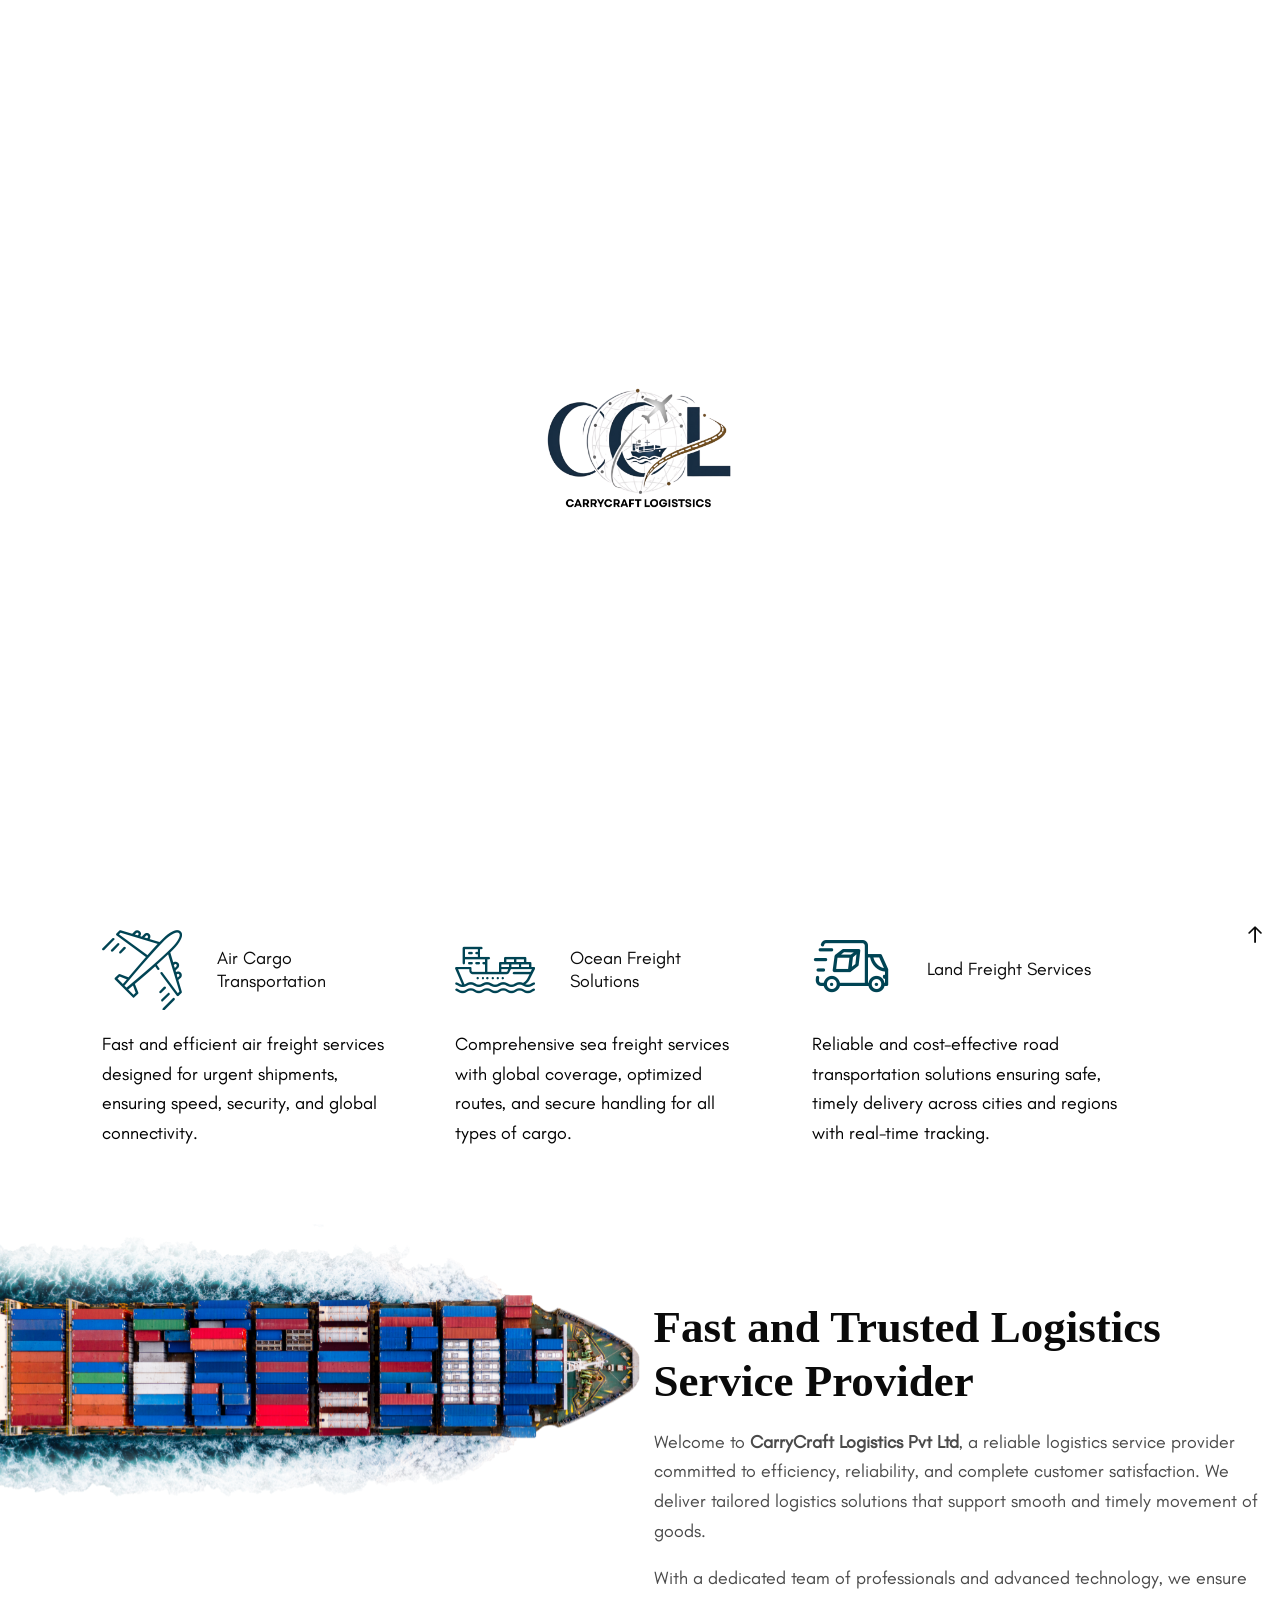
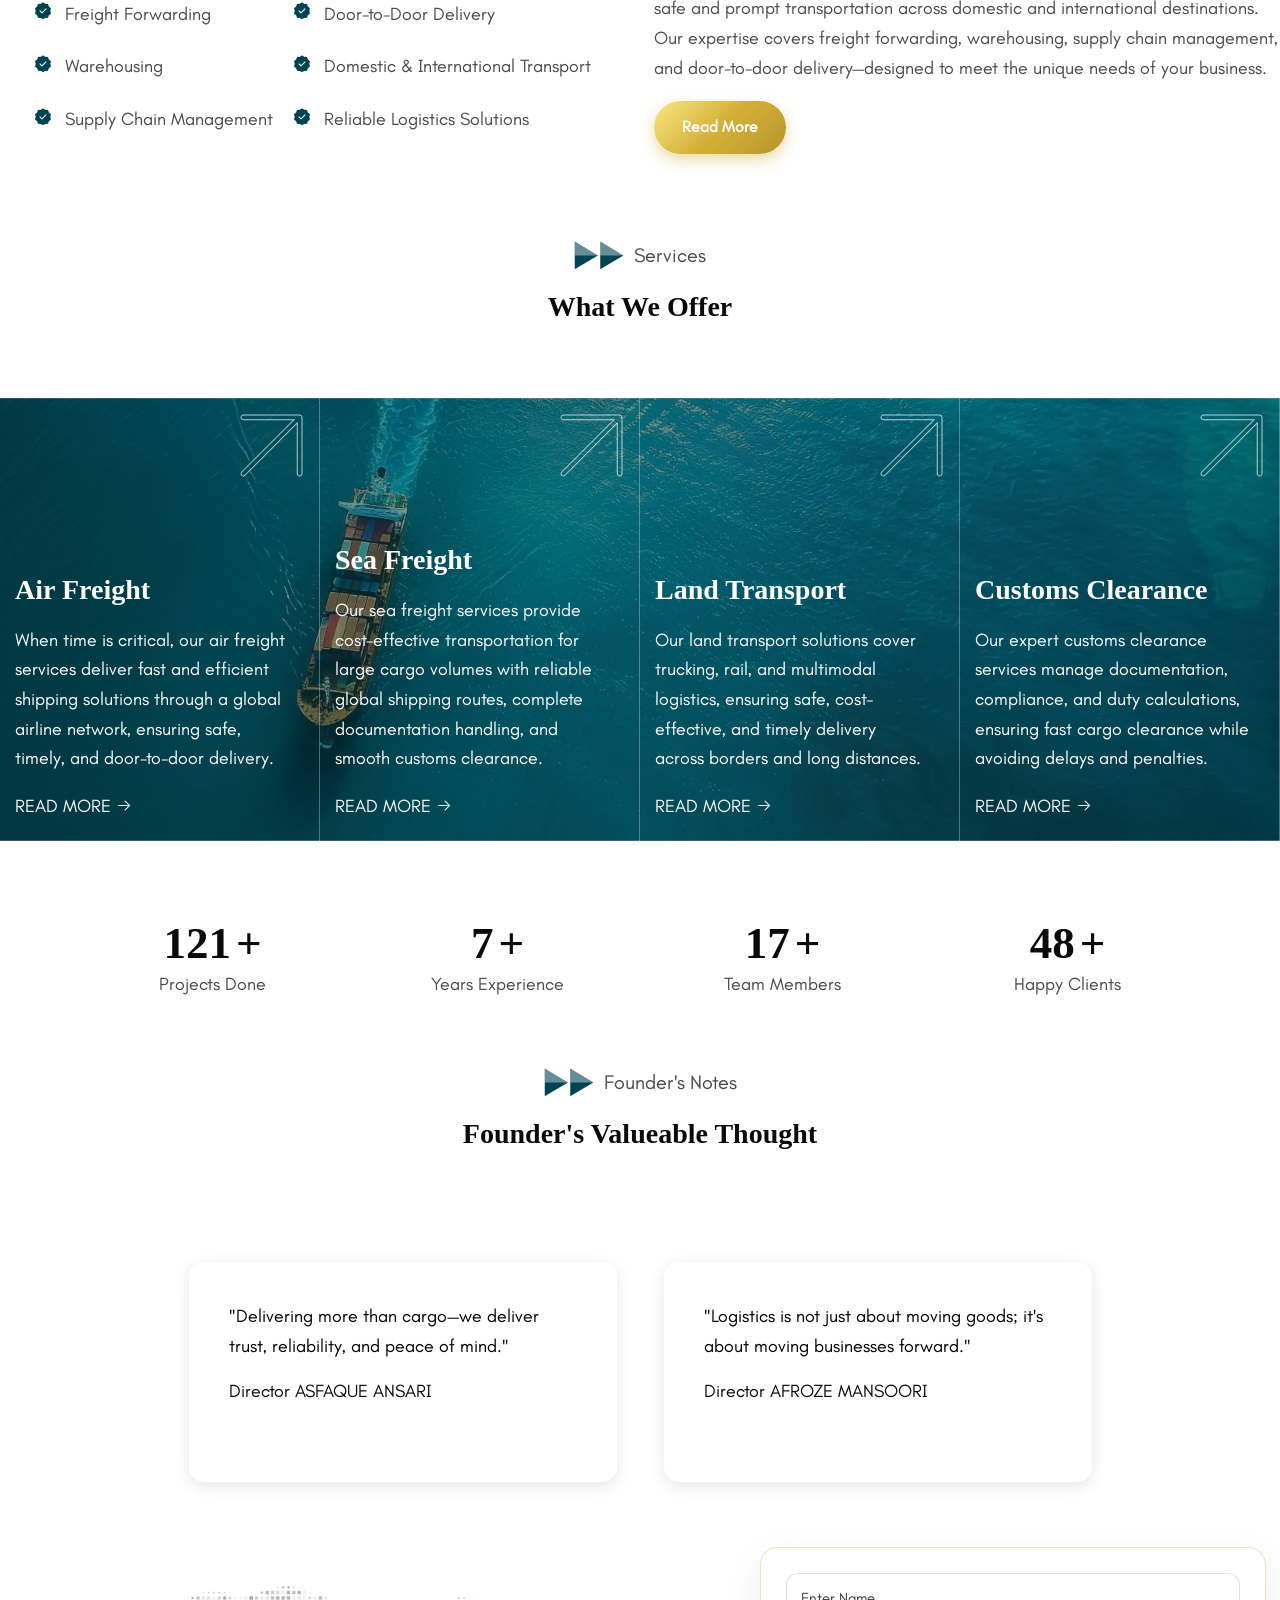
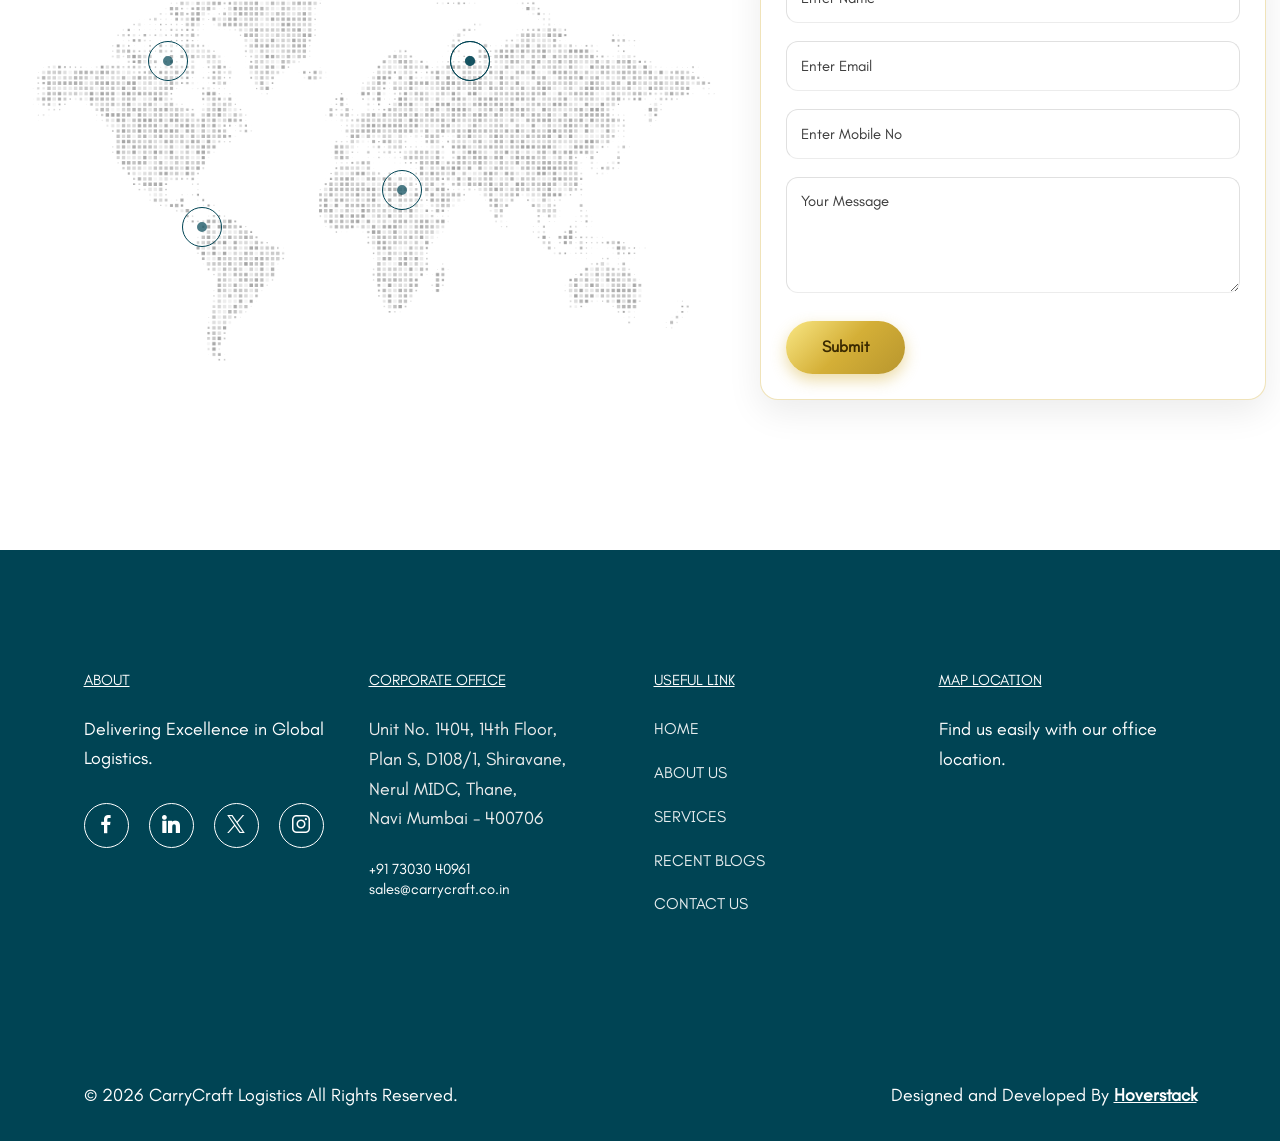
==== commit 744830b1: "refactor : updated the founder's note and correction given by the group" ====
--- a/index.html
+++ b/index.html
@@ -236,6 +236,48 @@
         <div class="row">
           <div class="cs-expert-area-content">
 
+            <div class="cs-expert-area-item" data-aos="fade-up" data-aos-delay="500">
+              <div class="cs-exp-icon-title">
+                <div class="cs-exp-icon svg-left-to-right-animation-wrap">
+                  <span class="svg-left-to-right-animation">
+                    <i class="flaticon-airplane"></i>
+                  </span>
+                </div>
+                <div class="cs-exp-title">
+                  <h5>Air Cargo Transportation</h5>
+                </div>
+              </div>
+              <div class="cs-exp-text">
+                <p>
+                  Fast and efficient air freight services designed for urgent shipments,
+                  ensuring speed, security, and global connectivity.
+                </p>
+              </div>
+            </div>
+            <div class="cs-expert-line" data-aos="zoom-in" data-aos-delay="200"></div>
+
+              <div class="cs-expert-area-item" data-aos="fade-up" data-aos-delay="300">
+              <div class="cs-exp-icon-title">
+                <div class="cs-exp-icon svg-left-to-right-animation-wrap">
+                  <span class="svg-left-to-right-animation">
+                    <i class="flaticon-cargo-ship"></i>
+                  </span>
+                </div>
+                <div class="cs-exp-title">
+                  <h5>Ocean Freight Solutions</h5>
+                </div>
+              </div>
+              <div class="cs-exp-text">
+                <p>
+                  Comprehensive sea freight services with global coverage, optimized
+                  routes, and secure handling for all types of cargo.
+                </p>
+              </div>
+            </div>
+
+            <div class="cs-expert-line" data-aos="zoom-in" data-aos-delay="400"></div>
+
+
             <div class="cs-expert-area-item" data-aos="fade-up" data-aos-delay="100">
               <div class="cs-exp-icon-title">
                 <div class="cs-exp-icon svg-left-to-right-animation-wrap">
@@ -255,47 +297,9 @@
               </div>
             </div>
 
-            <div class="cs-expert-line" data-aos="zoom-in" data-aos-delay="200"></div>
-
-            <div class="cs-expert-area-item" data-aos="fade-up" data-aos-delay="300">
-              <div class="cs-exp-icon-title">
-                <div class="cs-exp-icon svg-left-to-right-animation-wrap">
-                  <span class="svg-left-to-right-animation">
-                    <i class="flaticon-cargo-ship"></i>
-                  </span>
-                </div>
-                <div class="cs-exp-title">
-                  <h5>Ocean Freight Solutions</h5>
-                </div>
-              </div>
-              <div class="cs-exp-text">
-                <p>
-                  Comprehensive sea freight services with global coverage, optimized
-                  routes, and secure handling for all types of cargo.
-                </p>
-              </div>
-            </div>
-
-            <div class="cs-expert-line" data-aos="zoom-in" data-aos-delay="400"></div>
-
-            <div class="cs-expert-area-item" data-aos="fade-up" data-aos-delay="500">
-              <div class="cs-exp-icon-title">
-                <div class="cs-exp-icon svg-left-to-right-animation-wrap">
-                  <span class="svg-left-to-right-animation">
-                    <i class="flaticon-airplane"></i>
-                  </span>
-                </div>
-                <div class="cs-exp-title">
-                  <h5>Air Cargo Transportation</h5>
-                </div>
-              </div>
-              <div class="cs-exp-text">
-                <p>
-                  Fast and efficient air freight services designed for urgent shipments,
-                  ensuring speed, security, and global connectivity.
-                </p>
-              </div>
-            </div>
+
+          
+
 
           </div>
         </div>
@@ -608,7 +612,7 @@
           <div class="col-lg-3 col-md-6 col-6">
             <div class="cs-counter-item">
               <div class="cs-count-text">
-                <span id="count3" class="amin_auto_count cs-text-style-h2">150</span>
+                <span id="count3" class="amin_auto_count cs-text-style-h2">35</span>
                 <span class="cs-text-style-h2">+</span>
               </div>
               <div class="cs-counter-title">
@@ -621,7 +625,7 @@
           <div class="col-lg-3 col-md-6 col-6">
             <div class="cs-counter-item">
               <div class="cs-count-text">
-                <span id="count4" class="amin_auto_count cs-text-style-h2">300</span>
+                <span id="count4" class="amin_auto_count cs-text-style-h2">100</span>
                 <span class="cs-text-style-h2">+</span>
               </div>
               <div class="cs-counter-title">
@@ -643,8 +647,14 @@
 
   <!-- Start Testimonial -->
   <!-- Start Testimonial -->
-  <section class="cs-testi-section pt-5">
-      <div class="cs-section-title-center sec-title-style-2">
+ 
+
+  <section>
+    <div class="container">
+    <div class="row g-4 justify-content-center">
+       <div class="container">
+        <div class="row">
+          <div class="cs-section-title-center sec-title-style-2">
             <div class="cs-title-center-area">
               <div class="cs-sec-caption">
                 <div class="cs-cap-icon">
@@ -663,61 +673,51 @@
                   </svg>
                 </div>
                 <div class="cs-cap-text">
-                  <p class="text-white">Success Stories</p>
+                  <p>Founder's Notes</p>
                 </div>
               </div>
               <div class="cs-sec-title cs-max-w-640">
-                <h2 class="text-white">Trusted by Industry Leaders</h2>
-              </div>
-            </div>
-          </div>
-    <video autoplay muted loop playsinline class="cs-background-video">
-      <source src="assets/video/video.mp4" type="video/mp4">
-    </video>
-
-    <div class="cs-video-overlay"></div>
-
-    <div class="cs-testi-wrap cs-testi-with-bg">
-      <div class="container-fluid">
-
-        <div class="cs-testi-header">
-
-          <div class="custom-nav" id="owl-nav-area"></div>
-        </div>
-
-        <div class="owl-carousel myTestimonialCarousel">
-
-          <div class="testimonial-card">
-            <p>"Their real-time fleet tracking transformed our supply chain visibility overnight."</p>
-            <div class="user-info">
-              <h5>Mark Stevenson</h5>
-              <span>Operations Manager</span>
-            </div>
-            <img src="https://i.pravatar.cc/150?u=1" alt="User" class="bottom-right-img">
-          </div>
-
-          <div class="testimonial-card">
-            <p>"Seamless cross-border logistics. They handled the customs complexity perfectly."</p>
-            <div class="user-info">
-              <h5>Sarah Chen</h5>
-              <span>Import/Export Lead</span>
-            </div>
-            <img src="https://i.pravatar.cc/150?u=2" alt="User" class="bottom-right-img">
-          </div>
-
-          <div class="testimonial-card">
-            <p>"The most reliable last-mile delivery partner we've worked with in a decade."</p>
-            <div class="user-info">
-              <h5>David Miller</h5>
-              <span>E-commerce Director</span>
-            </div>
-            <img src="https://i.pravatar.cc/150?u=3" alt="User" class="bottom-right-img">
-          </div>
-
-        </div>
-      </div>
-      <div class="cs-height-120"></div>
-    </div>
+                <h2 class="">Founder's Valueable Thought</h2>
+              </div>
+            </div>
+          </div>
+
+          <div class="cs-sec-title-height"></div>
+        </div>
+      </div>
+
+        <!-- Card 1 -->
+        <div class="col-lg-5 col-md-6">
+            <div class="testimonial-card h-100">
+                 <p class="text-black">
+                    "Delivering more than cargo—we deliver trust, reliability, and peace of mind."
+                </p>
+
+                <div class="user-info">
+                    <h5>Director ASFAQUE ANSARI</h5>
+                </div>
+
+             
+            </div>
+        </div>
+
+        <!-- Card 2 -->
+        <div class="col-lg-5 col-md-6">
+            <div class="testimonial-card h-100">
+                <p class="text-black">
+                    "Logistics is not just about moving goods; it's about moving businesses forward."
+                </p>
+
+                <div class="user-info">
+                    <h5>Director AFROZE MANSOORI</h5>
+                </div>
+
+               
+            </div>
+        </div>
+
+    </div>
+</div>
   </section>
   <!-- End Testimonial -->
   <!-- End Testimonial -->
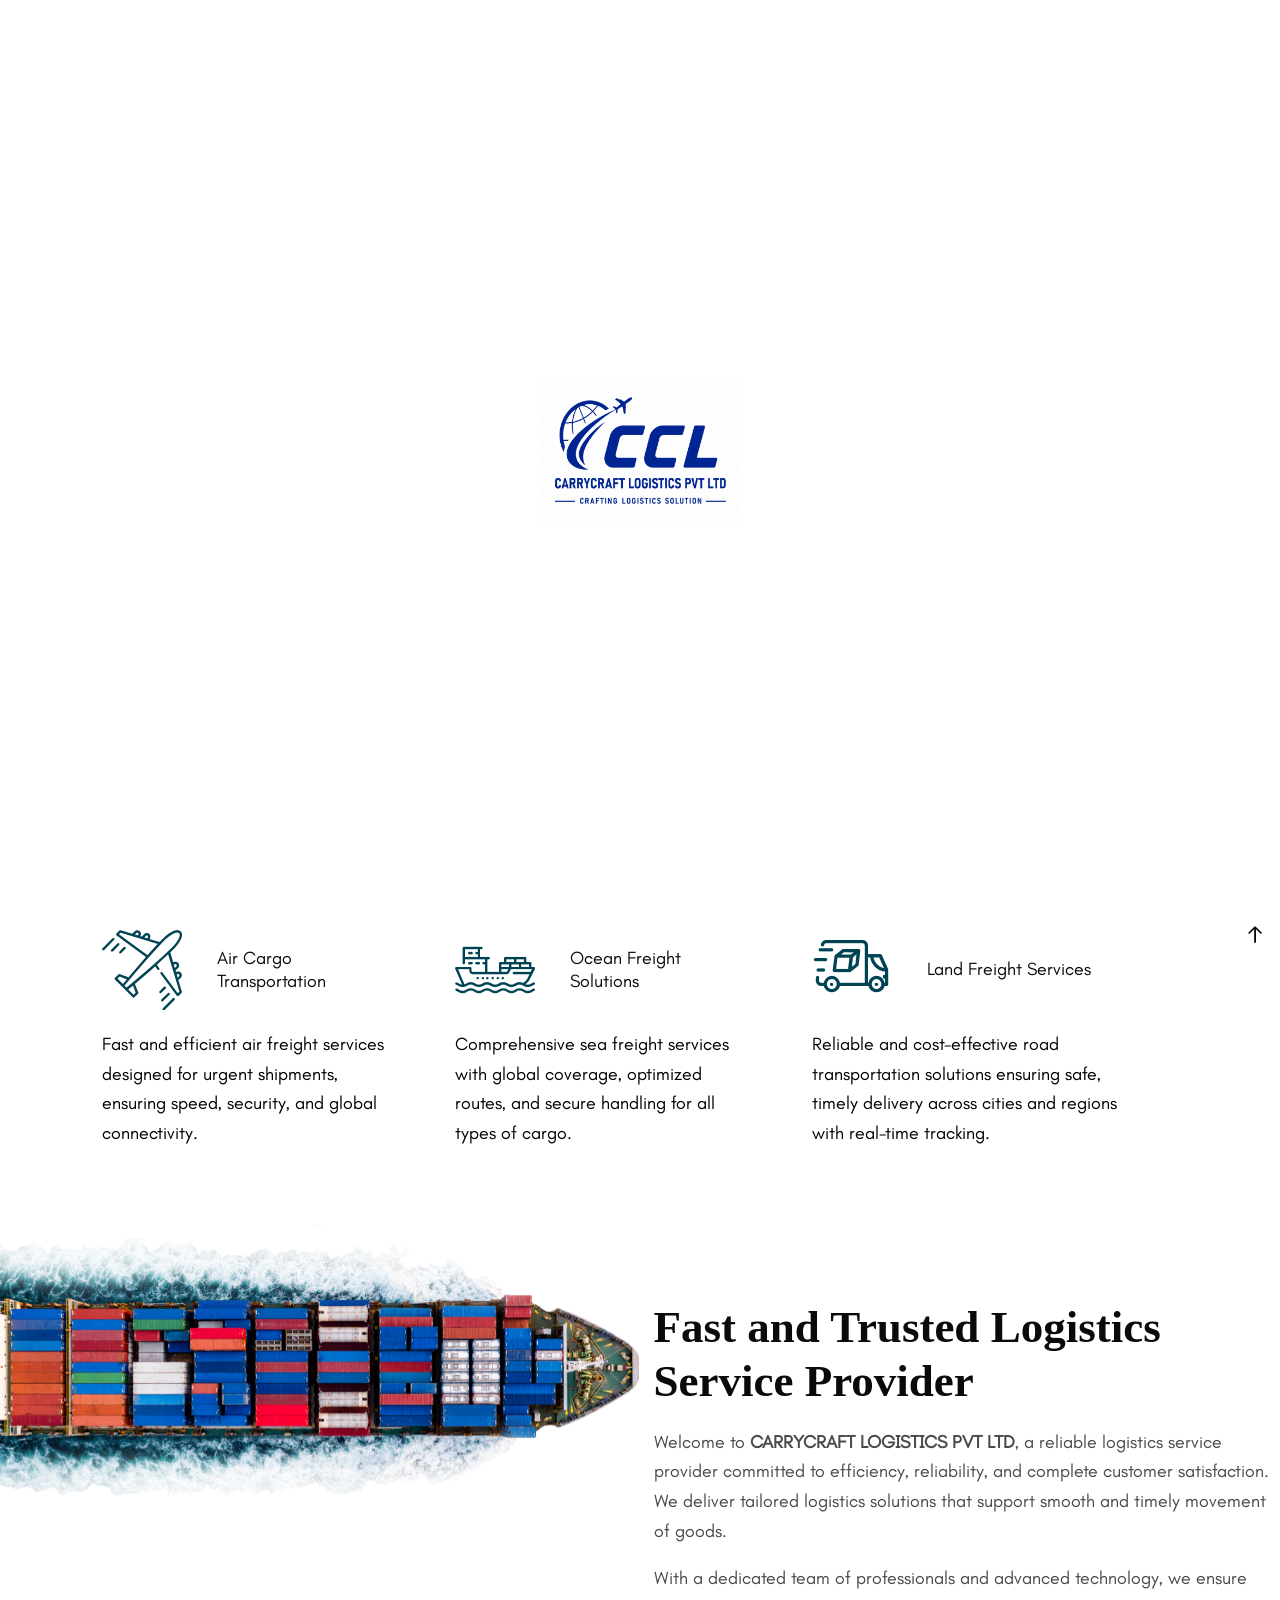
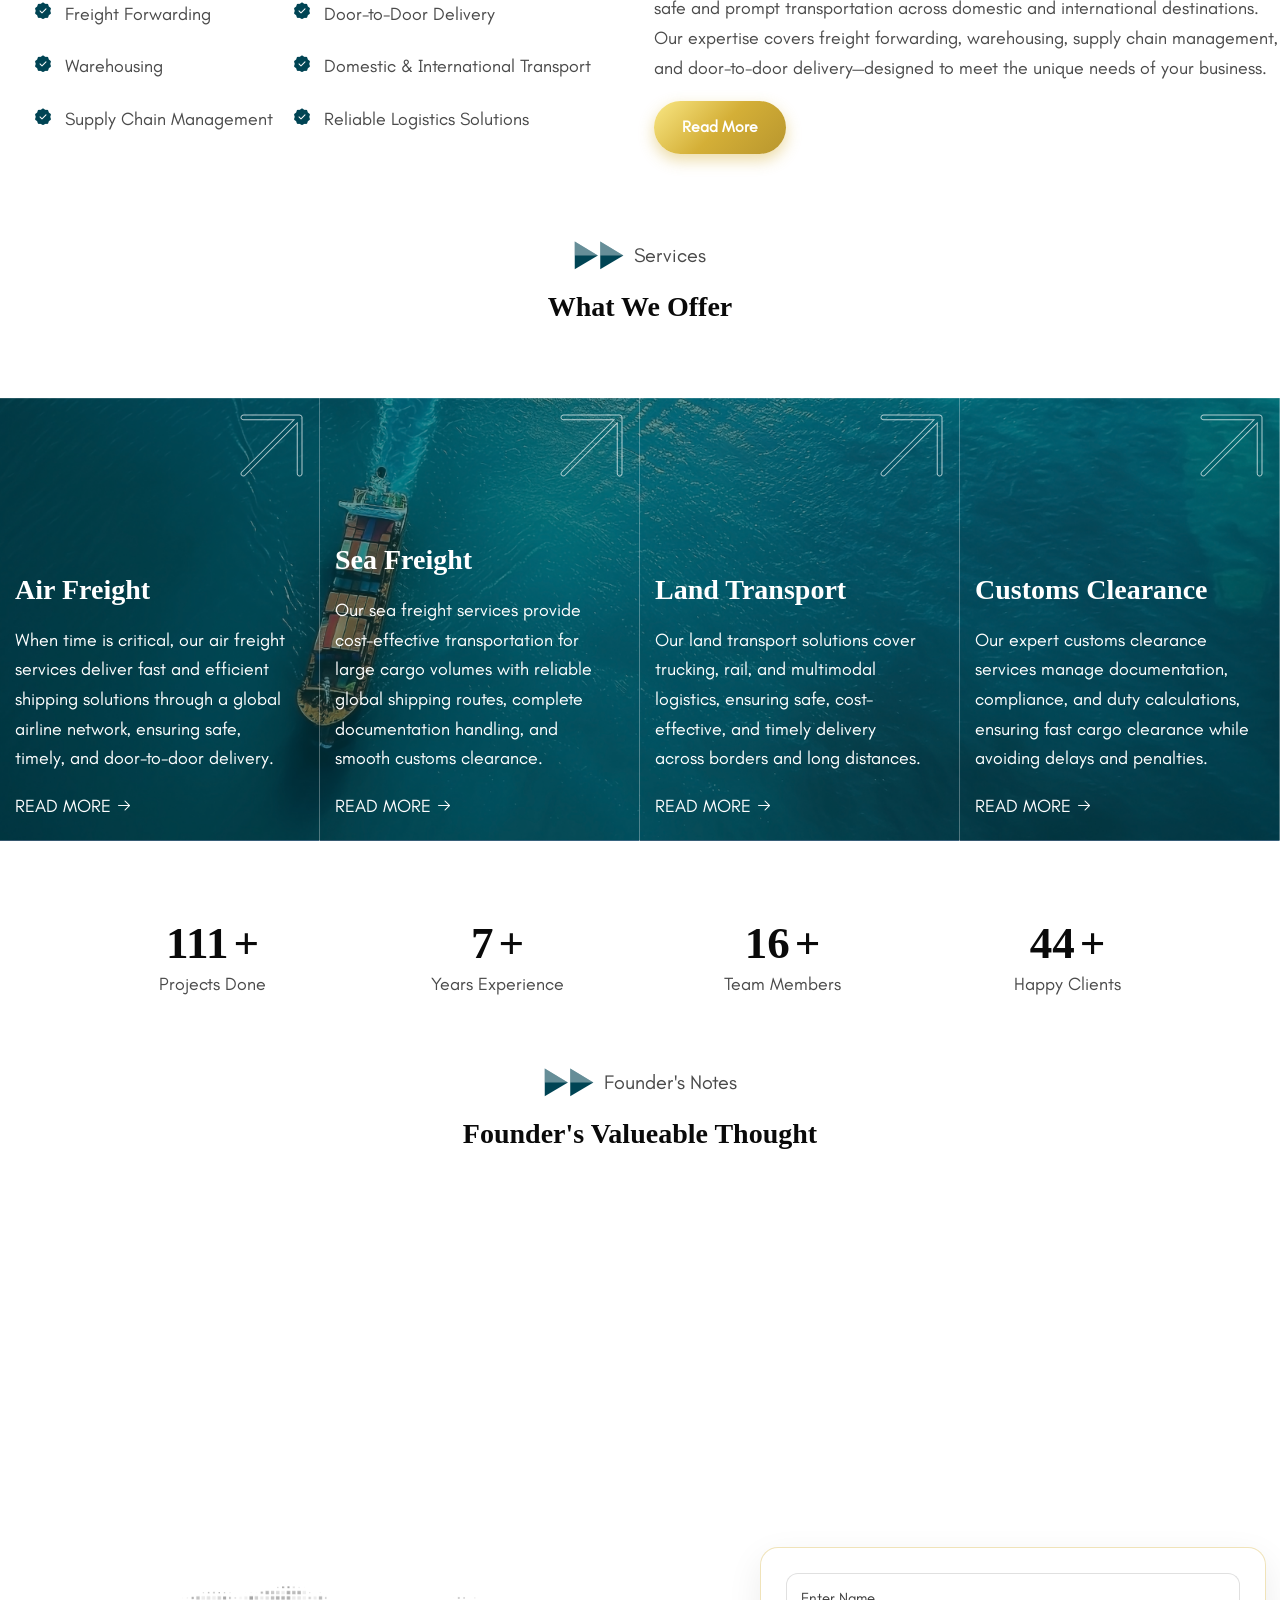
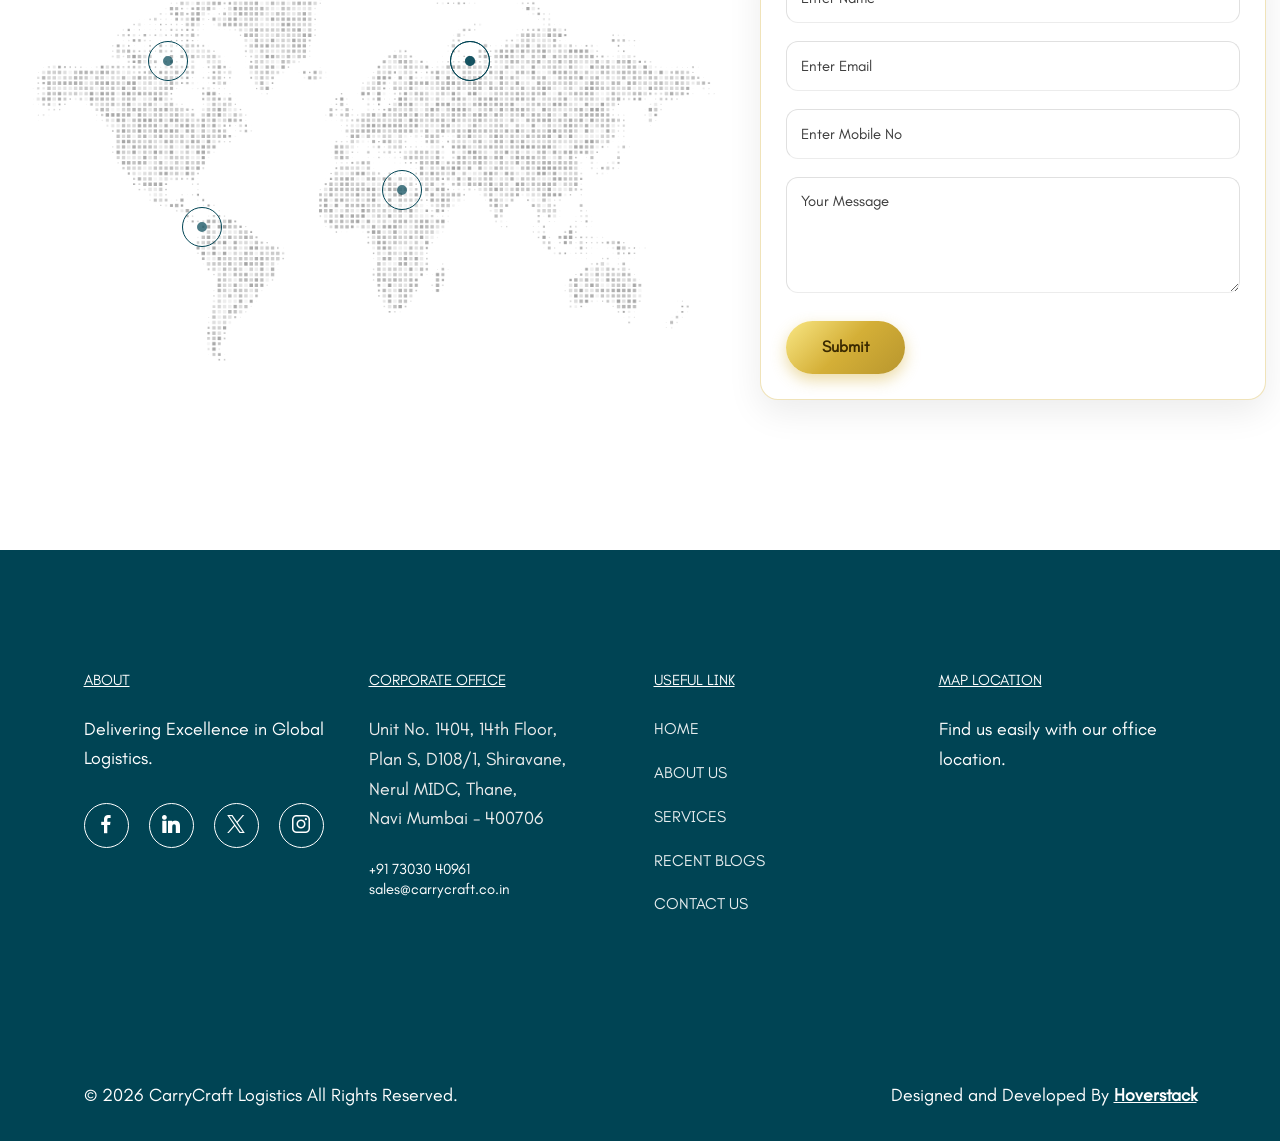
==== commit 967b85a0: "refactor : updated the logo and others" ====
--- a/index.html
+++ b/index.html
@@ -372,7 +372,7 @@
 
                   <div class="cs-about-para">
                     <p>
-                      Welcome to <strong>CarryCraft Logistics Pvt Ltd</strong>, a
+                      Welcome to <strong style="text-transform: uppercase;">CarryCraft Logistics Pvt Ltd</strong>, a
                       reliable logistics service provider committed to efficiency,
                       reliability, and complete customer satisfaction. We deliver
                       tailored logistics solutions that support smooth and timely
@@ -942,7 +942,7 @@
 
                 <div class="cs-logi-map-wrap">
                   <iframe
-                    src="https://www.google.com/maps/embed?pb=!1m18!1m12!1m3!1d96652.27317354927!2d-74.33557928194516!3d40.79756494697628!2m3!1f0!2f0!3f0!3m2!1i1024!2i768!4f13.1!3m3!1m2!1s0x89c3a82f1352d0dd%3A0x81d4f72c4435aab5!2sTroy+Meadows+Wetlands!5e0!3m2!1sen!2sbd!4v1563075599994!5m2!1sen!2sbd"
+                    src="https://www.google.com/maps/embed?pb=!1m18!1m12!1m3!1d3764.8578426388613!2d73.0253055732927!3d19.045109390527!2m3!1f0!2f0!3f0!3m2!1i1024!2i768!4f13.1!3m3!1m2!1s0x3be7c3da7f8358db%3A0x2c9cb84d7a4a888!2sPlan%20S%20Business%20Park!5e0!3m2!1sen!2sin!4v1783262215300!5m2!1sen!2sin"
                     width="100%" height="200px" style="border:0; border-radius:10px;" allowfullscreen="" loading="lazy"
                     referrerpolicy="no-referrer-when-downgrade">
                   </iframe>
